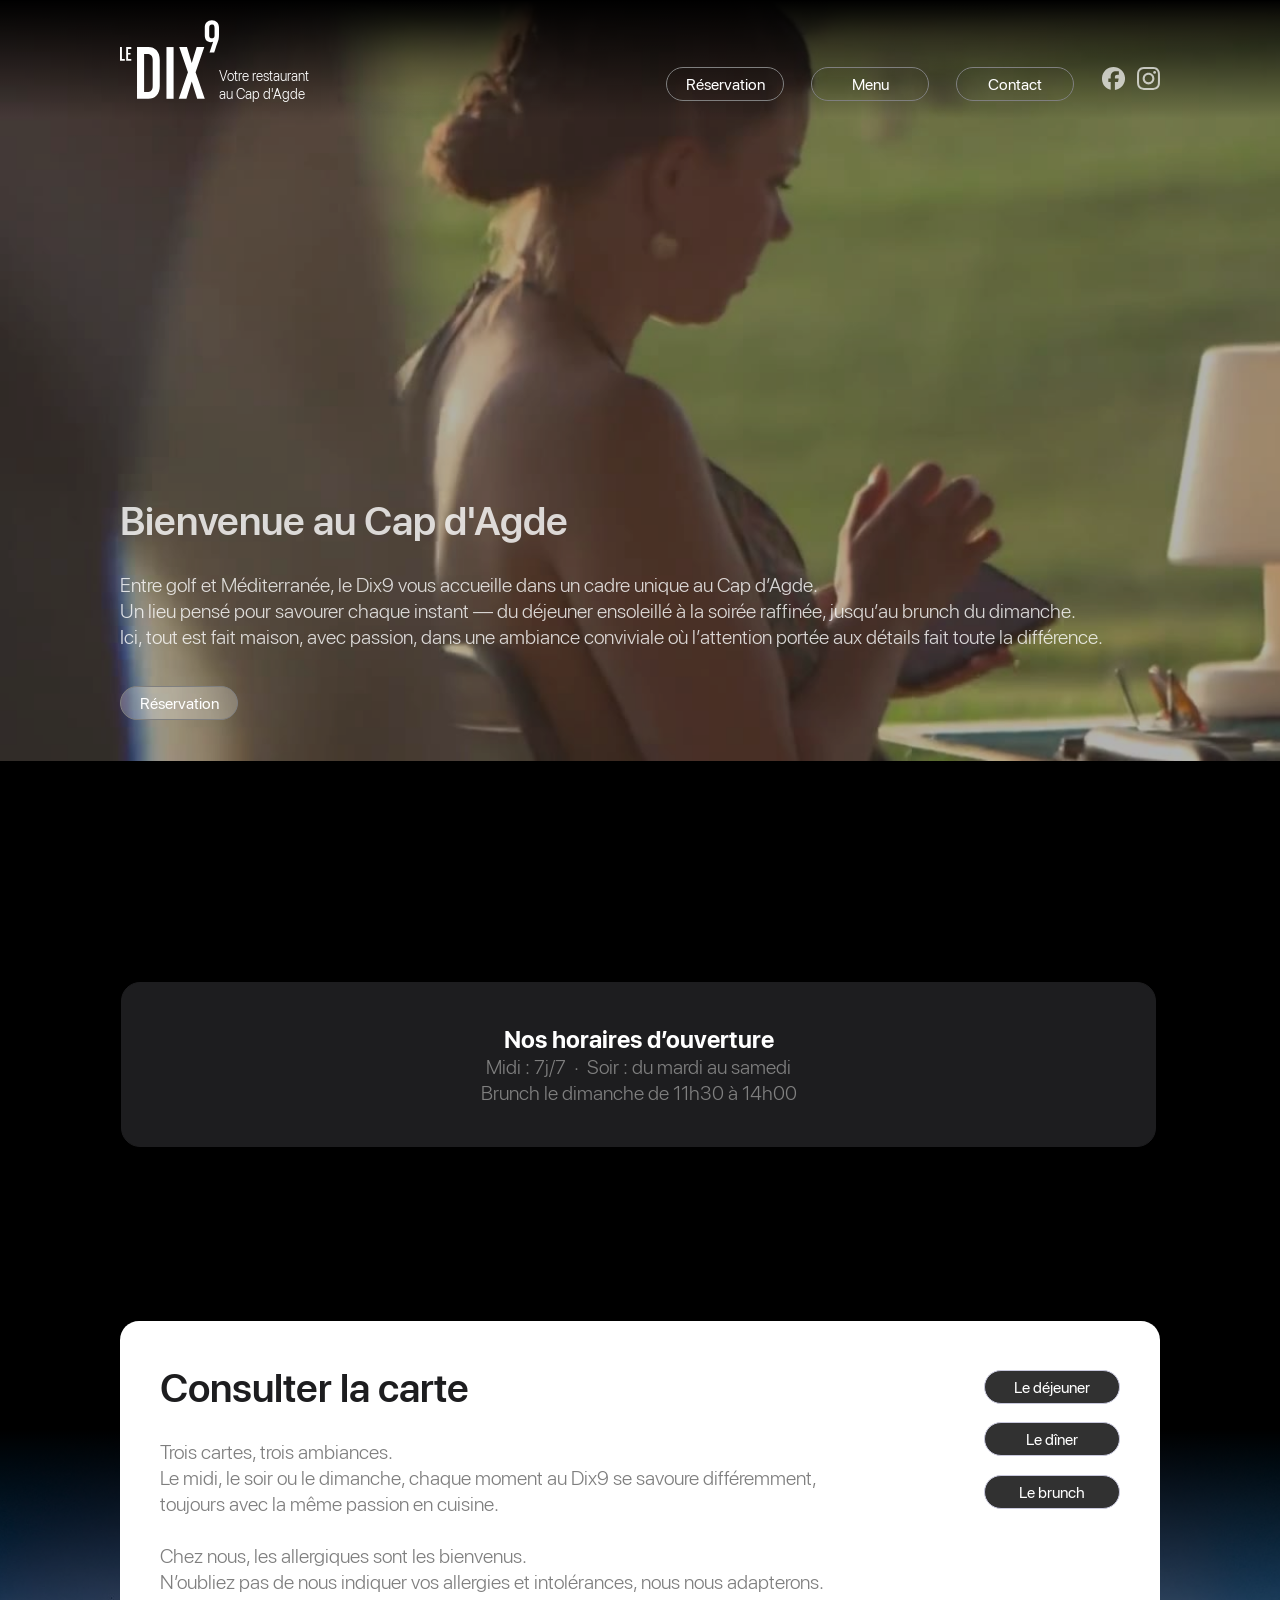
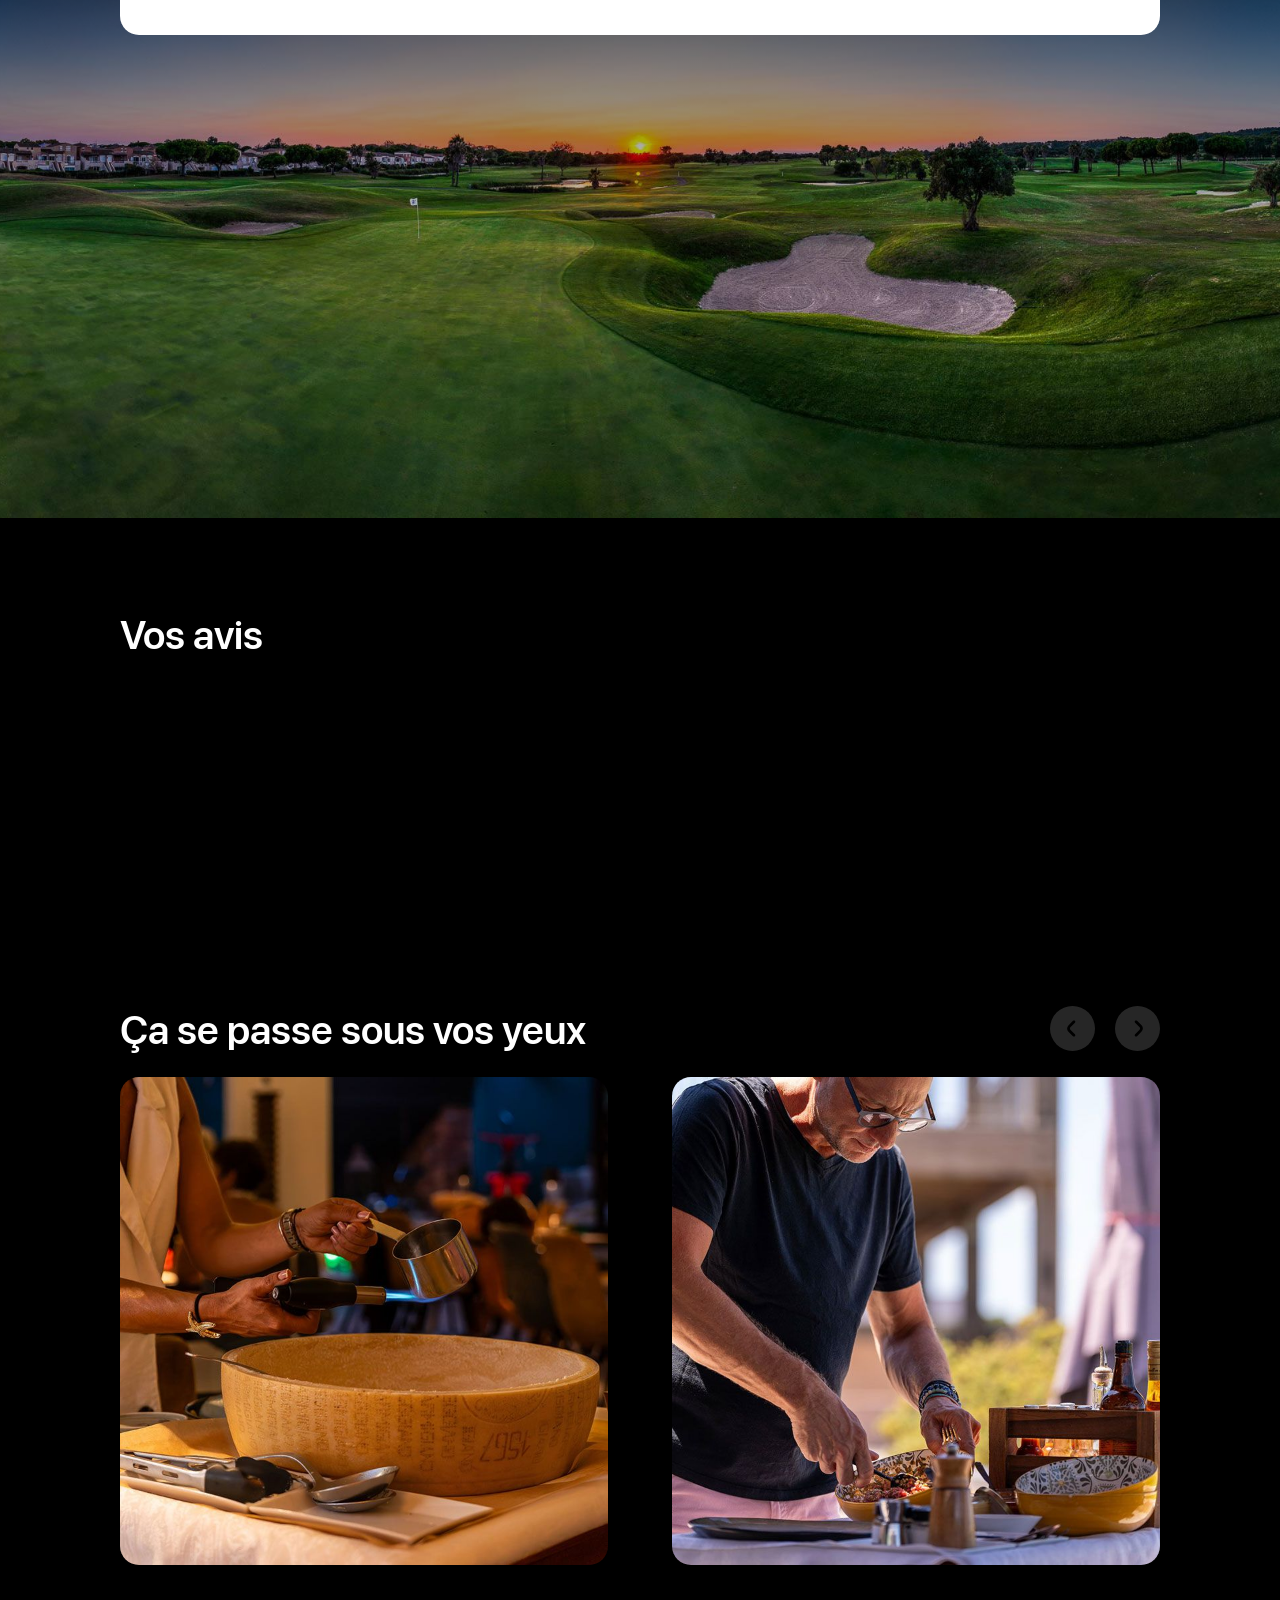
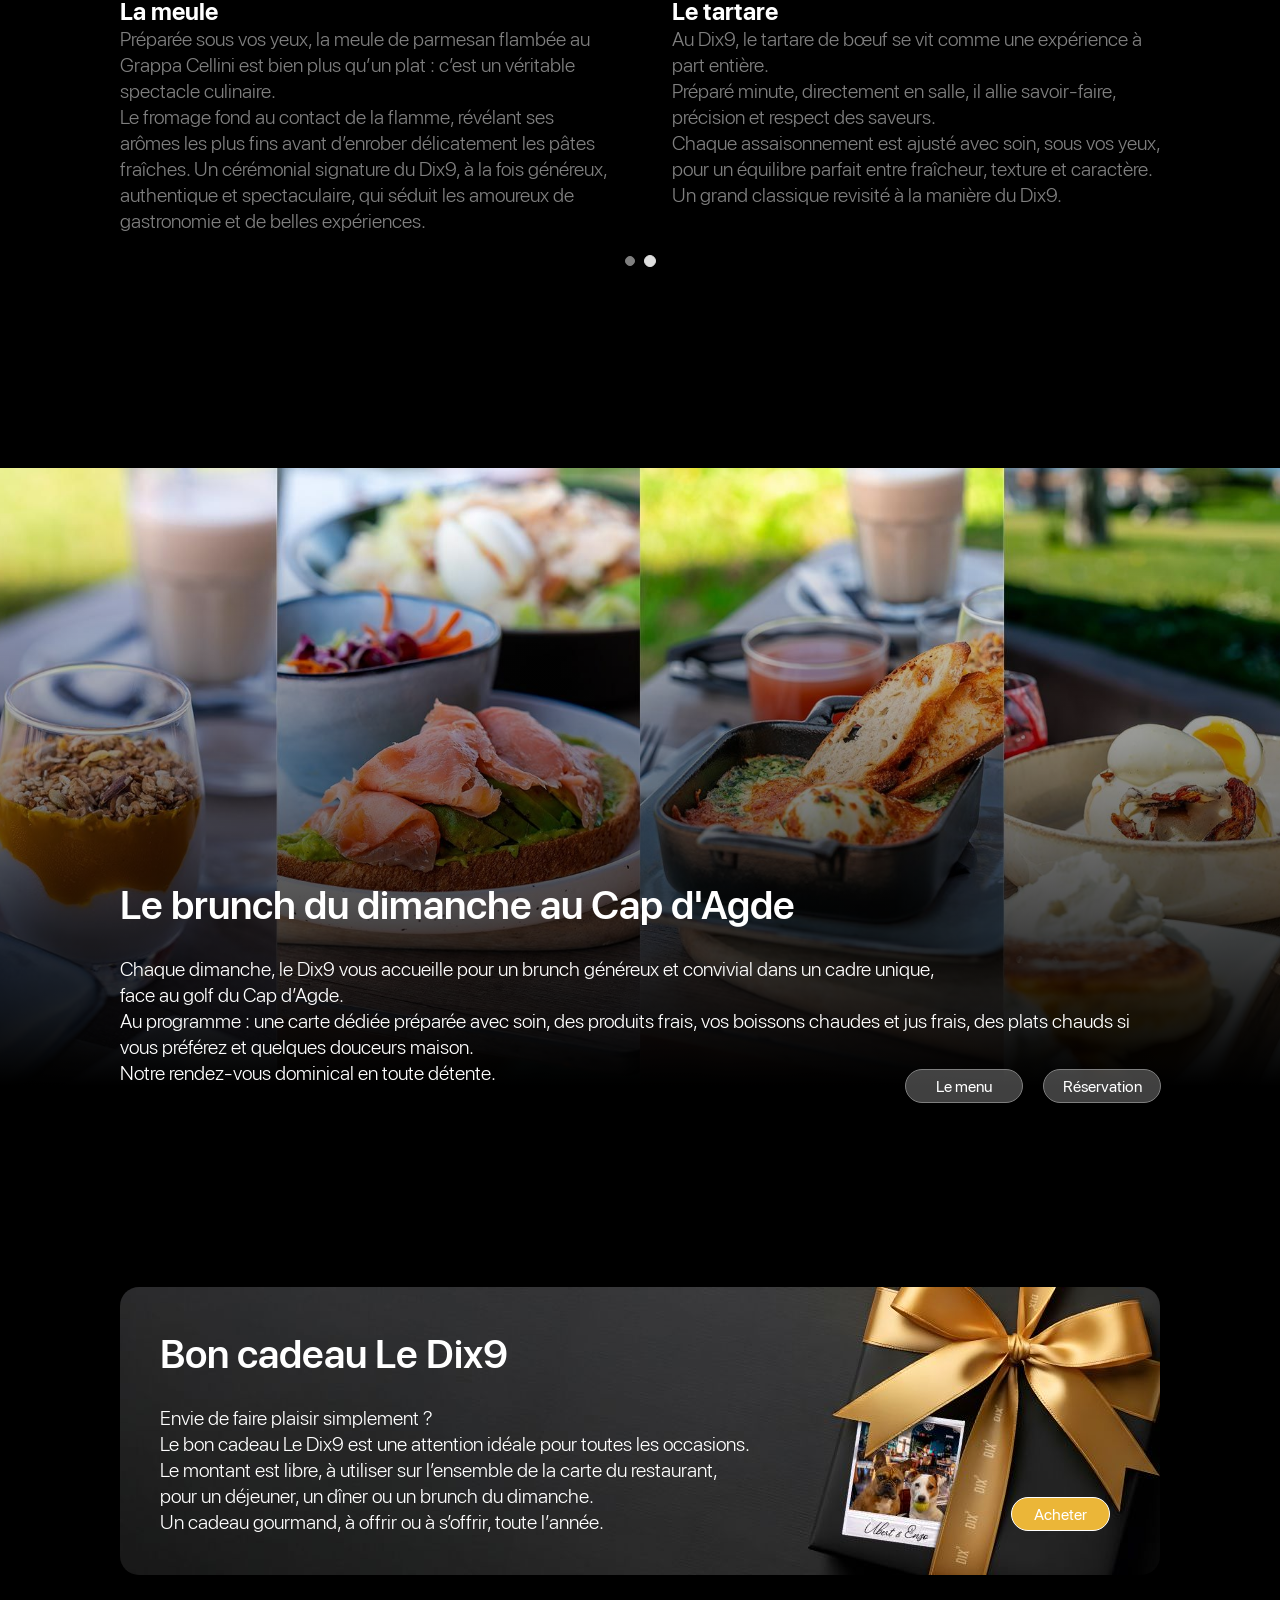
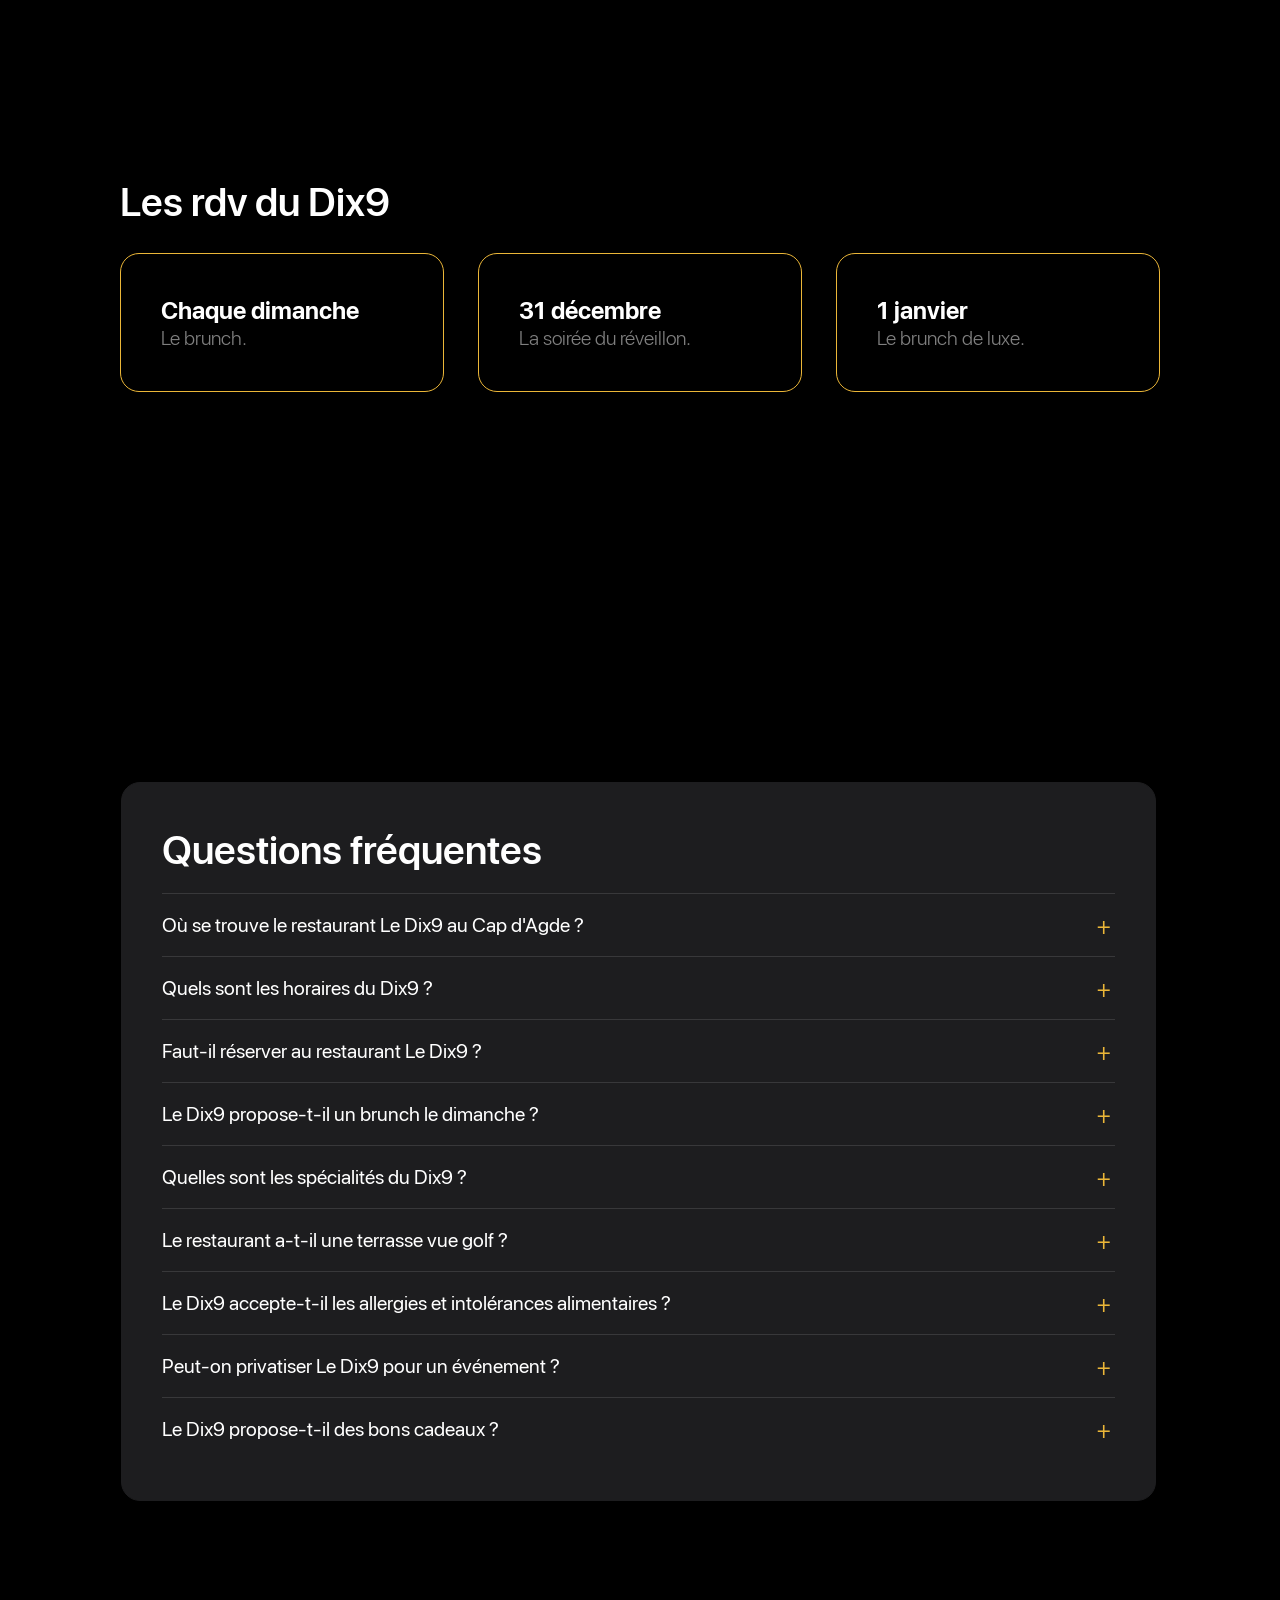
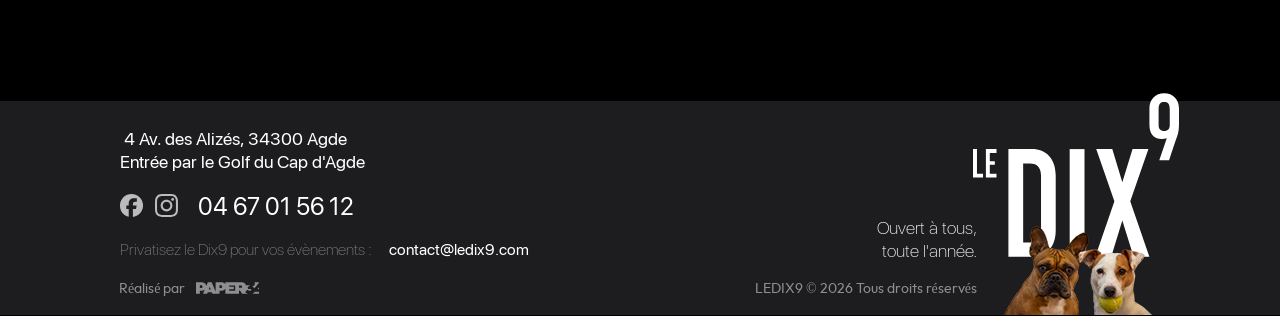
==== index.html @ b3983d7a "content: horaires précis — déjeuner 12h–14h, dîner 19h30–21h30 (alignés sur la fiche Google) Schema " ====
<!DOCTYPE html>
<html class="nojs html css_verticalspacer" lang="fr-FR">
 <head>

  <meta http-equiv="Content-type" content="text/html;charset=UTF-8"/>
  <meta name="generator" content="2018.1.1.386"/>
  
  <script type="text/javascript">   // Modern mobile redirect — UA + viewport check (fallback after Vercel server-side redirect)
(function() {
  try {
    if (location.pathname.indexOf('/phone/') === 0) return;
    if (location.search.indexOf('desktop') !== -1) return;
    if (document.cookie.indexOf('inbrowserediting=true') !== -1) return;
    var ua = navigator.userAgent || '';
    var byUA = /iPhone|iPod|Android|BlackBerry|webOS|IEMobile|Opera Mini/i.test(ua);
    var byViewport = window.matchMedia && window.matchMedia('(max-width: 768px)').matches;
    if (byUA || byViewport) {
      var target = '/phone/index.html' + (location.search || '') + (location.hash || '');
      if (location.replace) location.replace(target); else location.href = target;
    }
  } catch (e) {}
})();

// Update the 'nojs'/'js' class on the html node
document.documentElement.className = document.documentElement.className.replace(/\bnojs\b/g, 'js');

// Check that all required assets are uploaded and up-to-date
if(typeof Muse == "undefined") window.Muse = {}; window.Muse.assets = {"required":["museutils.js", "museconfig.js", "jquery.watch.js", "jquery.musepolyfill.bgsize.js", "webpro.js", "musewpslideshow.js", "jquery.museoverlay.js", "touchswipe.js", "jquery.scrolleffects.js", "require.js", "index.css"], "outOfDate":[]};
</script>
  
  <link media="only screen and (max-width: 370px)" rel="alternate" href="https://www.ledix9.com/phone/index.html"/>
  <link rel="manifest" href="/site.webmanifest"/>
  <link rel="apple-touch-icon" sizes="180x180" href="/images/apple-touch-icon.png"/>
  <link rel="shortcut icon" href="images/favicon.ico?crc=207764931"/>
  <title>Le Dix9 | Restaurant au Cap d'Agde — Déjeuner, Dîner, Brunch</title>
  <meta name="description" content="Le Dix9, restaurant au Cap d'Agde entre golf et Méditerranée. Déjeuner 7j/7, dîner du mardi au samedi, brunch du dimanche 11h30–14h au Cap d'Agde vue golf. Cuisine fait maison, meule de parmesan flambée, terrasse panoramique."/>
  <meta name="viewport" content="width=device-width, initial-scale=1"/>
    <meta name="geo.region" content="FR-34"/>
  <meta name="geo.placename" content="Cap d'Agde, Agde"/>
  <meta name="geo.position" content="43.30094;3.50819"/>
  <meta name="ICBM" content="43.30094, 3.50819"/>
  <link rel="canonical" href="https://www.ledix9.com/"/>
  <!-- Open Graph -->
  <meta property="og:type" content="restaurant"/>
  <meta property="og:title" content="Le Dix9 | Restaurant au Cap d'Agde"/>
  <meta property="og:description" content="Entre golf et Méditerranée, le Dix9 vous accueille au Cap d'Agde. Déjeuner, dîner, brunch — cuisine fait maison avec passion."/>
  <meta property="og:url" content="https://www.ledix9.com/"/>
  <meta property="og:image" content="https://www.ledix9.com/images/drone-ledix9.jpg"/>
  <meta property="og:locale" content="fr_FR"/>
  <meta property="og:site_name" content="Le Dix9"/>
  <!-- Twitter Card -->
  <meta name="twitter:card" content="summary_large_image"/>
  <meta name="twitter:title" content="Le Dix9 | Restaurant au Cap d'Agde"/>
  <meta name="twitter:description" content="Entre golf et Méditerranée, le Dix9 vous accueille au Cap d'Agde. Déjeuner, dîner, brunch — cuisine fait maison."/>
  <meta name="twitter:image" content="https://www.ledix9.com/images/drone-ledix9.jpg"/>
  <!-- Preconnect -->
  <link rel="preconnect" href="https://elfsightcdn.com"/>
  <link rel="preload" as="image" href="assets/poster-desktop.jpg"/>
  <!-- CSS -->
  <link rel="stylesheet" type="text/css" href="css/site_global.css?crc=4061967667"/>
  <link rel="stylesheet" type="text/css" href="css/master_b-gabarit.css?crc=489070613"/>
  <link rel="stylesheet" type="text/css" href="css/index.css?crc=4118578213" id="pagesheet"/>
    <!--custom head HTML-->
  <script>
/* Elfsight différé — hors chemin critique LCP */
(function(){var d=false;function l(){if(d)return;d=true;var s=document.createElement('script');s.src='https://elfsightcdn.com/platform.js';s.async=true;document.body.appendChild(s);}
if(document.readyState==='complete'){setTimeout(l,300);}else{window.addEventListener('load',function(){setTimeout(l,800);});}
['scroll','touchstart','mousedown','keydown'].forEach(function(e){window.addEventListener(e,l,{once:true,passive:true});});
})();
</script>
  <!--HTML Widget code-->
   

  		
  <!--/*

*/
-->
 <script type="application/ld+json">
{
  "@context": "https://schema.org",
  "@type": "Restaurant",
  "@id": "https://www.ledix9.com/#restaurant",
  "name": "Le Dix9",
  "alternateName": "Restaurant Le Dix9 Cap d'Agde",
  "slogan": "Votre restaurant au Cap d'Agde, entre golf et Méditerranée",
  "description": "Restaurant gastronomique au Cap d'Agde niché au cœur du Golf International. Cuisine fait maison française et méditerranéenne, meule de parmesan flambée et tartare préparé en salle. Ouvert 7j/7 le midi, du mardi au samedi le soir, brunch du dimanche de 11h30 à 14h.",
  "image": [
    "https://www.ledix9.com/images/drone-ledix9.jpg",
    "https://www.ledix9.com/images/dejeuner-ledix9.jpg",
    "https://www.ledix9.com/images/cotedeboeuf-1500x1500-ledix9.jpg",
    "https://www.ledix9.com/images/fond-brunch-ledix9.jpg"
  ],
  "logo": "https://www.ledix9.com/images/logo-blanc-ledix9.svg",
  "url": "https://www.ledix9.com",
  "telephone": "+33467015612",
  "email": "contact@ledix9.com",
  "keywords": "restaurant Cap d'Agde, restaurant Agde, brunch dimanche Cap d'Agde, restaurant golf Cap d'Agde, restaurant terrasse vue golf, restaurant gastronomique Hérault, cuisine fait maison Agde",
  "address": {
    "@type": "PostalAddress",
    "streetAddress": "Golf International du Cap d'Agde, 4 Avenue des Alizés",
    "addressLocality": "Cap d'Agde",
    "postalCode": "34300",
    "addressRegion": "Occitanie",
    "addressCountry": "FR"
  },
  "geo": {
    "@type": "GeoCoordinates",
    "latitude": 43.30094,
    "longitude": 3.50819
  },
  "hasMap": "https://www.google.com/maps/place/Le+Dix9/@43.30094,3.50819,17z",
  "areaServed": [
    {"@type": "City", "name": "Cap d'Agde"},
    {"@type": "City", "name": "Agde"},
    {"@type": "City", "name": "Marseillan"},
    {"@type": "City", "name": "Vias"},
    {"@type": "AdministrativeArea", "name": "Hérault"},
    {"@type": "AdministrativeArea", "name": "Occitanie"}
  ],
  "servesCuisine": ["Française", "Méditerranéenne", "Bistronomique"],
  "priceRange": "€€-€€€",
  "paymentAccepted": "Cash, Credit Card, Visa, Mastercard, American Express",
  "currenciesAccepted": "EUR",
  "openingHoursSpecification": [
    {
      "@type": "OpeningHoursSpecification",
      "dayOfWeek": ["Monday","Tuesday","Wednesday","Thursday","Friday","Saturday"],
      "opens": "12:00",
      "closes": "14:00"
    },
    {
      "@type": "OpeningHoursSpecification",
      "dayOfWeek": "Sunday",
      "opens": "11:30",
      "closes": "14:00",
      "description": "Brunch du dimanche"
    },
    {
      "@type": "OpeningHoursSpecification",
      "dayOfWeek": ["Tuesday","Wednesday","Thursday","Friday","Saturday"],
      "opens": "19:30",
      "closes": "21:30"
    }
  ],
  "specialOpeningHoursSpecification": [
    { "@type": "OpeningHoursSpecification", "validFrom": "2026-09-08", "validThrough": "2026-09-08", "opens": "12:00", "closes": "14:00", "description": "Privatisation : fermé le soir" },
    { "@type": "OpeningHoursSpecification", "validFrom": "2026-09-09", "validThrough": "2026-09-09", "opens": "12:00", "closes": "14:00", "description": "Privatisation : fermé le soir" },
    { "@type": "OpeningHoursSpecification", "validFrom": "2026-09-10", "validThrough": "2026-09-10", "opens": "12:00", "closes": "14:00", "description": "Privatisation : fermé le soir" }
  ],
  "aggregateRating": {
    "@type": "AggregateRating",
    "ratingValue": "4.8",
    "reviewCount": "398",
    "bestRating": "5",
    "worstRating": "1"
  },
  "sameAs": [
    "https://www.facebook.com/ledix9restaurant",
    "https://www.instagram.com/ledix9restaurant/",
    "https://www.tripadvisor.com/Restaurant_Review-g196602-d20317137-Reviews-Le_Dix_9-Cap_d_Agde_Agde_Herault_Occitanie.html",
    "https://restaurantguru.com/Le-Dix-9-Agde",
    "https://www.pagesjaunes.fr/pros/54787614"
  ],
  "acceptsReservations": "True",
  "smokingAllowed": false,
  "publicAccess": true,
  "menu": "https://www.ledix9.com/la-carte---dejeuner.html",
  "hasMenu": [
    {
      "@type": "Menu",
      "name": "Carte Déjeuner",
      "url": "https://www.ledix9.com/la-carte---dejeuner.html",
      "inLanguage": "fr-FR"
    },
    {
      "@type": "Menu",
      "name": "Carte Dîner",
      "url": "https://www.ledix9.com/la-carte---diner.html",
      "inLanguage": "fr-FR"
    },
    {
      "@type": "Menu",
      "name": "Brunch du Dimanche",
      "url": "https://www.ledix9.com/la-carte---brunch.html",
      "inLanguage": "fr-FR"
    }
  ],
  "potentialAction": {
    "@type": "ReserveAction",
    "target": {
      "@type": "EntryPoint",
      "urlTemplate": "https://www.ledix9.com/reservation.html",
      "inLanguage": "fr-FR",
      "actionPlatform": ["http://schema.org/DesktopWebPlatform","http://schema.org/MobileWebPlatform"]
    },
    "result": {
      "@type": "Reservation",
      "name": "Réservation au Dix9"
    }
  }
}
</script>
<!-- Organization schema (brand entity, linked from Restaurant via Restaurant @id) -->
<script type="application/ld+json">
{
  "@context": "https://schema.org",
  "@type": "Organization",
  "@id": "https://www.ledix9.com/#organization",
  "name": "Le Dix9",
  "legalName": "Le Dix9 Restaurant",
  "url": "https://www.ledix9.com",
  "logo": {
    "@type": "ImageObject",
    "url": "https://www.ledix9.com/images/logo-blanc-ledix9.svg",
    "width": 332,
    "height": 264
  },
  "image": "https://www.ledix9.com/images/drone-ledix9.jpg",
  "telephone": "+33467015612",
  "email": "contact@ledix9.com",
  "address": {
    "@type": "PostalAddress",
    "streetAddress": "Golf International du Cap d'Agde, 4 Avenue des Alizés",
    "addressLocality": "Cap d'Agde",
    "postalCode": "34300",
    "addressRegion": "Occitanie",
    "addressCountry": "FR"
  },
  "sameAs": [
    "https://www.facebook.com/ledix9restaurant",
    "https://www.instagram.com/ledix9restaurant/",
    "https://www.tripadvisor.com/Restaurant_Review-g196602-d20317137-Reviews-Le_Dix_9-Cap_d_Agde_Agde_Herault_Occitanie.html"
  ],
  "contactPoint": [
    {
      "@type": "ContactPoint",
      "telephone": "+33467015612",
      "contactType": "reservations",
      "areaServed": "FR",
      "availableLanguage": ["French", "English"]
    },
    {
      "@type": "ContactPoint",
      "email": "contact@ledix9.com",
      "contactType": "customer service",
      "areaServed": "FR",
      "availableLanguage": ["French", "English"]
    }
  ]
}
</script>
<!-- WebSite schema with SearchAction (sitelinks search box in Google SERP) -->
<script type="application/ld+json">
{
  "@context": "https://schema.org",
  "@type": "WebSite",
  "@id": "https://www.ledix9.com/#website",
  "url": "https://www.ledix9.com",
  "name": "Le Dix9",
  "description": "Restaurant gastronomique au Cap d'Agde, entre golf et Méditerranée",
  "inLanguage": "fr-FR",
  "publisher": {
    "@id": "https://www.ledix9.com/#organization"
  }
}
</script>
<!-- FAQPage schema for AI Overviews and rich results -->
<script type="application/ld+json">
{
  "@context": "https://schema.org",
  "@type": "FAQPage",
  "speakable": {
    "@type": "SpeakableSpecification",
    "cssSelector": [".reveal h1", ".reveal h2", ".rounded-corners h2"]
  },
  "mainEntity": [
    {
      "@type": "Question",
      "name": "Où se trouve le restaurant Le Dix9 au Cap d'Agde ?",
      "acceptedAnswer": {
        "@type": "Answer",
        "text": "Le Dix9 est situé au cœur du Golf International du Cap d'Agde, au 4 Avenue des Alizés, 34300 Agde. L'accès se fait par l'entrée du golf. Le restaurant offre une vue panoramique exceptionnelle entre golf et Méditerranée."
      }
    },
    {
      "@type": "Question",
      "name": "Quels sont les horaires du Dix9 ?",
      "acceptedAnswer": {
        "@type": "Answer",
        "text": "Le Dix9 est ouvert le midi 7 jours sur 7 : déjeuner de 12h à 14h du lundi au samedi, et brunch le dimanche de 11h30 à 14h00. Le soir, le restaurant est ouvert du mardi au samedi de 19h30 à 21h30 (fermé le dimanche soir et le lundi soir). Ouvert toute l'année."
      }
    },
    {
      "@type": "Question",
      "name": "Faut-il réserver au restaurant Le Dix9 ?",
      "acceptedAnswer": {
        "@type": "Answer",
        "text": "Oui, la réservation est fortement recommandée, en particulier pour le brunch du dimanche et le dîner. Vous pouvez réserver en ligne sur ledix9.com/reservation.html ou par téléphone au 04 67 01 56 12."
      }
    },
    {
      "@type": "Question",
      "name": "Le Dix9 propose-t-il un brunch le dimanche ?",
      "acceptedAnswer": {
        "@type": "Answer",
        "text": "Oui, chaque dimanche le Dix9 propose un brunch gourmand avec une carte dédiée : boissons chaudes, jus pressés, œufs bénédicte ou florentine, toast saumon avocat, pancakes et douceurs maison. Le brunch est servi face au golf du Cap d'Agde."
      }
    },
    {
      "@type": "Question",
      "name": "Quelles sont les spécialités du Dix9 ?",
      "acceptedAnswer": {
        "@type": "Answer",
        "text": "Les plats signature du Dix9 sont préparés en salle, devant les clients : la meule de parmesan flambée au Grappa Cellini avec pâtes fraîches, le tartare de bœuf assaisonné minute, la sole meunière nappée de beurre noisette, l'entrecôte d'environ 1 kg découpée pour le partage, et la côte de bœuf."
      }
    },
    {
      "@type": "Question",
      "name": "Le restaurant a-t-il une terrasse vue golf ?",
      "acceptedAnswer": {
        "@type": "Answer",
        "text": "Oui, le Dix9 dispose d'une grande terrasse offrant une vue panoramique sur le Golf International du Cap d'Agde et la Méditerranée. La salle climatisée intérieure est également ouverte toute l'année."
      }
    },
    {
      "@type": "Question",
      "name": "Le Dix9 accepte-t-il les allergies et intolérances alimentaires ?",
      "acceptedAnswer": {
        "@type": "Answer",
        "text": "Oui, le Dix9 accueille volontiers les clients ayant des allergies ou intolérances. Il suffit de prévenir l'équipe lors de la réservation ou à l'arrivée — la cuisine s'adaptera à vos besoins."
      }
    },
    {
      "@type": "Question",
      "name": "Peut-on privatiser Le Dix9 pour un événement ?",
      "acceptedAnswer": {
        "@type": "Answer",
        "text": "Oui, le Dix9 peut être privatisé pour vos événements (mariage, séminaire, anniversaire, repas d'entreprise). Pour toute demande de privatisation, contactez contact@ledix9.com."
      }
    },
    {
      "@type": "Question",
      "name": "Le Dix9 propose-t-il des bons cadeaux ?",
      "acceptedAnswer": {
        "@type": "Answer",
        "text": "Oui, le Dix9 propose des bons cadeaux à montant libre, valables sur l'ensemble de la carte (déjeuner, dîner, brunch). L'achat se fait directement en ligne sur le site."
      }
    }
  ]
}
</script>
 
  <!-- Scroll Reveal Animations -->
  <style>
    .reveal {
      opacity: 0;
      transform: translateY(28px);
      transition: opacity 0.8s cubic-bezier(0.16, 1, 0.3, 1),
                  transform 0.8s cubic-bezier(0.16, 1, 0.3, 1);
    }
    .reveal.visible {
      opacity: 1;
      transform: translateY(0);
    }
    .reveal-left {
      opacity: 0;
      transform: translateX(-28px);
      transition: opacity 0.8s cubic-bezier(0.16, 1, 0.3, 1),
                  transform 0.8s cubic-bezier(0.16, 1, 0.3, 1);
    }
    .reveal-left.visible {
      opacity: 1;
      transform: translateX(0);
    }
    .reveal-scale {
      opacity: 0;
      transform: scale(0.95);
      transition: opacity 0.8s cubic-bezier(0.16, 1, 0.3, 1),
                  transform 0.8s cubic-bezier(0.16, 1, 0.3, 1);
    }
    .reveal-scale.visible {
      opacity: 1;
      transform: scale(1);
    }
    .stagger-item {
      opacity: 0;
      transform: translateY(20px);
      transition: opacity 0.6s cubic-bezier(0.16, 1, 0.3, 1),
                  transform 0.6s cubic-bezier(0.16, 1, 0.3, 1);
    }
    .stagger-item.visible {
      opacity: 1;
      transform: translateY(0);
    }
    @media (prefers-reduced-motion: reduce) {
      .reveal, .reveal-left, .reveal-scale, .stagger-item {
        opacity: 1; transform: none; transition: none;
      }
    }
    .no-js .reveal, .no-js .reveal-left, .no-js .reveal-scale, .no-js .stagger-item {
      opacity: 1; transform: none;
    }

    /* === FAQ visible (GEO) === */
    .d9faq {
      width: 953px; margin-left: 61px; margin-top: 90px;
      background: #1D1D1F; border: 1px solid #1D1D1F; border-radius: 19px;
      padding: 40px; color: #FFFFFF;
      font-family: '__SF Pro Display_5', -apple-system, Helvetica, Arial, sans-serif;
    }
    .d9faq h2 { font-size: 40px; line-height: 52px; font-weight: 600; margin: 0 0 18px; }
    .d9faq-item { border-top: 1px solid rgba(255,255,255,0.12); }
    .d9faq-item summary {
      cursor: pointer; list-style: none; padding: 18px 34px 18px 0;
      font-size: 20px; line-height: 26px; font-weight: 400; position: relative;
    }
    .d9faq-item summary::-webkit-details-marker { display: none; }
    .d9faq-item summary::after {
      content: '+'; position: absolute; right: 4px; top: 50%;
      transform: translateY(-50%); color: #EBB638; font-size: 26px; font-weight: 300;
      transition: transform .25s;
    }
    .d9faq-item[open] summary::after { transform: translateY(-50%) rotate(45deg); }
    .d9faq-item > p {
      margin: 0; padding: 0 0 20px; font-size: 17px; line-height: 1.55; color: #9B9B9B;
    }
    /* Brunch-style internal spacing between "Ça se passe sous vos yeux" title and carousel */
    /* Carousel z-index (79) is higher than title (60) — must push carousel below title bottom */
    #pamphletu352 { margin-top: 220px !important; }
    /* Align "Ça se passe sous vos yeux" title vertically with the carousel arrows */
    #u1116-5 { transform: translateY(37px); }
    /* Hero: inner container follows video 16:9 ratio responsively,
       with a min-height that guarantees the Réservation CTA (~720px) stays inside.
       Only u2519 — NOT u2519-bw — to preserve Muse's browser_width 0.01px hack. */
    #u2519-bw { min-height: 760px !important; }
    #u2519 {
      aspect-ratio: 16 / 9 !important;
      min-height: 760px !important;
      height: auto !important;
    }
    #u2519 video {
      position: absolute !important;
      inset: 0 !important;
      width: 100% !important;
      height: 100% !important;
      object-fit: cover !important;
    }
  </style>
 </head>
 <body>

  <!--HTML Widget code-->
   
<!------------------------------------------------------------------------------
================================================================================
--------------------------------------------------------------------------------



      _        ____    ____   ________    
     / \      |_   \  /   _| |_   __  |   
    / _ \       |   \/   |     | |_ \_|   
   / ___ \      | |\  /| |     |  _| _    
 _/ /   \ \_   _| |_\/_| |_   _| |__/ |   
|____| |____| |_____||_____| |________| 


This website uses widget(s) from AdobeMuseExpert.com // This widgets are fee
to use and available for download at: http://adobemuseexpert.com/




--------------------------------------------------------------------------------
================================================================================
------------------------------------------------------------------------------->



		
  
  <div class="clearfix" id="page"><!-- group -->
   <div class="clearfix grpelem" id="ppu2519"><!-- column -->
    <div class="clearfix colelem" id="pu2519"><!-- group -->
     <div class="browser_width grpelem" id="u2519-bw">
      <div class="gradient" id="u2519"><!-- custom html -->
       <video playsinline autoplay loop muted poster="assets/poster-desktop.jpg" style="width:100%; height:100%;" title="Vue aérienne du restaurant Le Dix9 au Cap d'Agde">
	<source type="video/webm" src="assets/VIDEOSD.webm">
  	<source type="video/mp4" src="assets/VIDEOSD.mp4">
</video>
      </div>
     </div>
     <div class="clearfix grpelem" id="u2520-5" class="reveal"><!-- content -->
      <h1>Bienvenue au Cap d'Agde</h1>
      <p>&nbsp;</p>
     </div>
     <div class="clearfix grpelem" id="u2521-8" class="reveal"><!-- content -->
      <p>Entre golf et Méditerranée, le Dix9 vous accueille dans un cadre unique au Cap d’Agde.</p>
      <p>Un lieu pensé pour savourer chaque instant — du déjeuner ensoleillé à la soirée raffinée, jusqu’au brunch du dimanche.</p>
      <p>Ici, tout est fait maison, avec passion, dans une ambiance conviviale où l’attention portée aux détails fait toute la différence.</p>
     </div>
     <div class="grpelem" id="u2522"><!-- content --></div>
     <div class="grpelem" id="u2523"><!-- content --></div>
     <a class="nonblock nontext rounded-corners Bouton rgba-background clearfix grpelem" id="u2524-4" class="reveal" href="reservation.html"><!-- content --><p>Réservation</p></a>
     <div class="browser_width grpelem" id="u5645-bw">
      <div class="gradient" id="u5645"><!-- group -->
       <div class="clearfix" id="u5645_align_to_page">
        <a class="nonblock nontext MuseLinkActive clip_frame grpelem" id="u5648" href="index.html"><!-- svg --><img class="svg" id="u5649" src="images/logo-blanc-ledix9.svg?crc=236652279" width="99" height="79" alt="Logo Le Dix9 — Restaurant gastronomique au Cap d'Agde, Hérault" data-mu-svgfallback="images/logo-blanc-ledix9_poster_.png?crc=315783576"/></a>
        <a class="nonblock nontext MuseLinkActive clearfix grpelem" id="u5652-6" href="index.html"><!-- content --><p>Votre restaurant</p><p>au Cap d'Agde</p></a>
        <a class="nonblock nontext rounded-corners Bouton rgba-background clearfix grpelem" id="u5653-4" href="reservation.html"><!-- content --><p>Réservation</p></a>
        <a class="nonblock nontext Bouton rgba-background clearfix grpelem" id="u5647-4" href="la-carte---dejeuner.html"><!-- content --><p>Menu</p></a>
        <a class="nonblock nontext anim_swing Bouton rgba-background clearfix grpelem" id="u5646-4" href="index.html#contact"><!-- content --><p>Contact</p></a>
        <a class="nonblock nontext museBGSize grpelem" id="u5651" href="https://www.facebook.com/ledix9restaurant" target="_blank"><!-- simple frame --></a>
        <a class="nonblock nontext museBGSize grpelem" id="u5650" href="https://www.instagram.com/ledix9restaurant/" target="_blank"><!-- simple frame --></a>
       </div>
      </div>
     </div>
     <div class="grpelem" id="u5698"><!-- custom html -->
      <div class="elfsight-app-4d9b28bf-634b-4cb0-8823-46dfa961b8a8" data-elfsight-app-lazy></div>
     </div>
    </div>
    <div class="clearfix colelem" id="pu5926"><!-- group -->
     <div class="grpelem" id="u5926"><!-- simple frame --></div>
     <div class="grpelem" id="u6124"><!-- simple frame --></div>
    </div>
    <div class="rounded-corners clearfix colelem" id="u6152-8" class="reveal"><!-- content -->
     <h2 id="u6152-2">Nos horaires d’ouverture</h2>
     <p id="u6152-4">Midi : 7j/7 &nbsp;·&nbsp; Soir : du mardi au samedi</p>
     <p id="u6152-6">Brunch le dimanche de 11h30 à 14h00</p>
    </div>
    <div class="clearfix colelem" id="panchor-u650"><!-- group -->
     <a class="anchor_item grpelem" id="anchor-u650"></a>
     <div class="grpelem" id="u5896"><!-- simple frame --></div>
    </div>
    <a class="nonblock nontext Bouton rgba-background clearfix colelem" id="u659-4" class="reveal" href="la-carte---dejeuner.html"><!-- content --><p>Le déjeuner</p></a>
    <div class="clearfix colelem" id="pu694"><!-- group -->
     <div class="browser_width grpelem" id="u694-bw">
      <div class="museBGSize" id="u694"><!-- simple frame --></div>
     </div>
     <div class="browser_width grpelem" id="u978-bw">
      <div class="gradient" id="u978"><!-- group -->
       <div class="clearfix" id="u978_align_to_page">
        <div class="rounded-corners clearfix grpelem" id="u665-16" class="reveal"><!-- content -->
         <h2 id="u665-2">Consulter la carte</h2>
         <p id="u665-3">&nbsp;</p>
         <p id="u665-7">Trois cartes, trois ambiances. <br/>Le midi, le soir ou le dimanche, chaque moment au Dix9 se savoure différemment,</p>
         <p id="u665-9">toujours avec la même passion en cuisine.</p>
         <p id="u665-12"><br/>Chez nous, les allergiques sont les bienvenus.</p>
         <p id="u665-14">N’oubliez pas de nous indiquer vos allergies et intolérances, nous nous adapterons.</p>
        </div>
        <a class="nonblock nontext Bouton rgba-background clearfix grpelem" id="u653-4" class="stagger-item" href="la-carte---diner.html"><!-- content --><p>Le dîner</p></a>
        <a class="nonblock nontext Bouton rgba-background clearfix grpelem" id="u671-4" class="stagger-item" href="la-carte---brunch.html"><!-- content --><p>Le brunch</p></a>
       </div>
      </div>
     </div>
    </div>
    <div class="colelem" id="u839"><!-- content --></div>
    <div class="clearfix colelem" id="u1119-5" class="reveal"><!-- content -->
     <h2 id="u1119-2">Vos avis</h2>
     <p id="u1119-3">&nbsp;</p>
    </div>
    <div class="rounded-corners colelem" id="u570" class="reveal-scale"><!-- custom html -->
     <!-- Elfsight All-in-One Reviews | LE DIX9 - CAP D'AGDE -->
<div class="elfsight-app-f9592f14-823e-47f6-a312-33687d044e46" data-elfsight-app-lazy></div>
    </div>
    <div class="clearfix colelem" id="pu1116-5"><!-- group -->
     <div class="clearfix grpelem" id="u1116-5" class="reveal"><!-- content -->
      <h2 id="u1116-2">Ça se passe sous vos yeux</h2>
      <p id="u1116-3">&nbsp;</p>
     </div>
     <div class="grpelem" id="u713"><!-- simple frame --></div>
     <div class="PamphletWidget clearfix grpelem" id="pamphletu352"><!-- none box -->
      <div class="popup_anchor" id="u357popup">
       <div class="ContainerGroup clearfix" id="u357"><!-- stack box -->
        <div class="Container clearfix grpelem" id="u359"><!-- group -->
         <div class="clearfix grpelem" id="pu256-3" class="stagger-item"><!-- column -->
          <div class="museBGSize rounded-corners clearfix colelem" id="u256-3"><!-- content -->
           <p>&nbsp;</p>
          </div>
          <div class="colelem" id="u311"><!-- simple frame --></div>
          <div class="clearfix colelem" id="u302-8"><!-- content -->
           <h3 id="u302-2">La meule</h3>
           <p id="u302-4">Préparée sous vos yeux, la meule de parmesan flambée au Grappa Cellini est bien plus qu’un plat : c’est un véritable spectacle culinaire.</p>
           <p id="u302-6">Le fromage fond au contact de la flamme, révélant ses arômes les plus fins avant d’enrober délicatement les pâtes fraîches. Un cérémonial signature du Dix9, à la fois généreux, authentique et spectaculaire, qui séduit les amoureux de gastronomie et de belles expériences.</p>
          </div>
         </div>
         <div class="clearfix grpelem" id="pu335-3" class="stagger-item"><!-- column -->
          <div class="museBGSize rounded-corners clearfix colelem" id="u335-3"><!-- content -->
           <p>&nbsp;</p>
          </div>
          <div class="colelem" id="u338"><!-- simple frame --></div>
          <div class="clearfix colelem" id="u341-12"><!-- content -->
           <h3 id="u341-2">Le tartare</h3>
           <p id="u341-4">Au Dix9, le tartare de bœuf se vit comme une expérience à part entière.</p>
           <p id="u341-6">Préparé minute, directement en salle, il allie savoir-faire, précision et respect des saveurs.</p>
           <p id="u341-8">Chaque assaisonnement est ajusté avec soin, sous vos yeux, pour un équilibre parfait entre fraîcheur, texture et caractère.</p>
           <p id="u341-10">Un grand classique revisité à la manière du Dix9.</p>
          </div>
         </div>
        </div>
        <div class="Container invi clearfix grpelem" id="u398"><!-- group -->
         <div class="clearfix grpelem" id="pu448-3"><!-- column -->
          <div class="museBGSize rounded-corners clearfix colelem" id="u448-3"><!-- content -->
           <p>&nbsp;</p>
          </div>
          <div class="clearfix colelem" id="u450-8"><!-- content -->
           <h3 id="u450-2">La sole meunière</h3>
           <p id="u450-4">Le poisson est délicatement levé et nappé de beurre noisette juste devant vous, pour en préserver toute la finesse et le parfum.</p>
           <p id="u450-6">Un savoir-faire à l’ancienne, remis au goût du jour, où chaque geste compte pour sublimer la fraîcheur du produit.</p>
          </div>
         </div>
         <div class="clearfix grpelem" id="pu449-3"><!-- column -->
          <div class="museBGSize rounded-corners clearfix colelem" id="u449-3"><!-- content -->
           <p>&nbsp;</p>
          </div>
          <div class="clearfix colelem" id="u451-10"><!-- content -->
           <h3 id="u451-2">L'entrecôte</h3>
           <p id="u451-4">Pensée pour le partage, notre entrecôte d’environ un kilo est cuisinée avec soin puis découpée directement devant les clients au moment du service.</p>
           <p id="u451-6">Un geste précis, un instant convivial, et une viande généreuse qui révèle toute sa saveur sous vos yeux.</p>
           <p id="u451-8">Une expérience à la fois gourmande et spectaculaire, à savourer en toute simplicité.</p>
          </div>
         </div>
        </div>
       </div>
      </div>
      <div class="ThumbGroup clearfix grpelem" id="u361"><!-- none box -->
       <div class="popup_anchor" id="u362popup">
        <div class="Thumb popup_element rounded-corners" id="u362"><!-- simple frame --></div>
       </div>
       <div class="popup_anchor" id="u413popup">
        <div class="Thumb popup_element rounded-corners" id="u413"><!-- simple frame --></div>
       </div>
      </div>
      <div class="popup_anchor" id="u353popup">
       <div class="PamphletPrevButton PamphletLightboxPart popup_element museBGSize rgba-background" id="u353"><!-- simple frame --></div>
      </div>
      <div class="popup_anchor" id="u365popup">
       <div class="PamphletNextButton PamphletLightboxPart popup_element museBGSize rgba-background" id="u365"><!-- simple frame --></div>
      </div>
     </div>
    </div>
    <div class="colelem" id="u680"><!-- simple frame --></div>
    <div class="clearfix colelem" id="pu723"><!-- group -->
     <div class="browser_width grpelem" id="u723-bw">
      <div class="museBGSize" id="u723"><!-- simple frame --></div>
     </div>
     <div class="browser_width grpelem" id="u751-bw">
      <div class="gradient" id="u751"><!-- group -->
       <div class="clearfix" id="u751_align_to_page">
        <div class="clearfix grpelem" id="u717-13" class="reveal"><!-- content -->
         <h2 id="u717-2">Le brunch du dimanche au Cap d'Agde</h2>
         <p id="u717-3">&nbsp;</p>
         <p id="u717-5">Chaque dimanche, le Dix9 vous accueille pour un brunch généreux et convivial dans un cadre unique,</p>
         <p id="u717-7">face au golf du Cap d’Agde.</p>
         <p id="u717-9">Au programme : une carte dédiée préparée avec soin, des produits frais, vos boissons chaudes et jus frais, des plats chauds si vous préférez et quelques douceurs maison.</p>
         <p id="u717-11">Notre rendez-vous dominical en toute détente.</p>
        </div>
        <a class="nonblock nontext Bouton rgba-background clearfix grpelem" id="u732-4" href="reservation.html"><!-- content --><p>Réservation</p></a>
        <a class="nonblock nontext Bouton rgba-background clearfix grpelem" id="u2924-4" href="la-carte---brunch.html"><!-- content --><p>Le menu</p></a>
       </div>
      </div>
     </div>
    </div>
    <div class="colelem" id="u308"><!-- simple frame --></div>
    <div class="clearfix colelem" id="pu6088-15"><!-- group -->
     <div class="rounded-corners clearfix grpelem" id="u6088-15" class="reveal"><!-- content -->
      <h2 id="u6088-2">Bon cadeau Le Dix9</h2>
      <p id="u6088-3">&nbsp;</p>
      <p id="u6088-5">Envie de faire plaisir simplement ?</p>
      <p id="u6088-7">Le bon cadeau Le Dix9 est une attention idéale pour toutes les occasions.</p>
      <p id="u6088-9">Le montant est libre, à utiliser sur l’ensemble de la carte du restaurant,</p>
      <p id="u6088-11">pour un déjeuner, un dîner ou un brunch du dimanche.</p>
      <p id="u6088-13">Un cadeau gourmand, à offrir ou à s’offrir, toute l’année.</p>
     </div>
     <a class="nonblock nontext Bouton rgba-background clearfix grpelem" id="u6097-4" href="https://buy.stripe.com/bJe5kDfNn7zF7Yb8yb9bO00"><!-- content --><p>Acheter</p></a>
    </div>
    <div class="colelem" id="u6091"><!-- simple frame --></div>
    <div class="clearfix colelem" id="u735-5" class="reveal"><!-- content -->
     <h2 id="u735-2">Les rdv du Dix9</h2>
     <p id="u735-3">&nbsp;</p>
    </div>
    <div class="clearfix colelem" id="pu1400-6"><!-- group -->
     <div class="rounded-corners clearfix grpelem" id="u1400-6" class="stagger-item"><!-- content -->
      <p id="u1400-2">Chaque dimanche</p>
      <p id="u1400-4">Le brunch.</p>
     </div>
     <div class="rounded-corners clearfix grpelem" id="u1398-6" class="stagger-item"><!-- content -->
      <p id="u1398-2">31 décembre</p>
      <p id="u1398-4">La soirée du réveillon.</p>
     </div>
     <div class="rounded-corners clearfix grpelem" id="u1399-6" class="stagger-item"><!-- content -->
      <p id="u1399-2">1 janvier</p>
      <p id="u1399-4">Le brunch de luxe.</p>
     </div>
    </div>
    <div class="clearfix colelem" id="pcontact"><!-- group -->
     <a class="anchor_item grpelem" id="contact"></a>
     <div class="grpelem" id="u762"><!-- simple frame --></div>
    </div>
    <div class="colelem" id="u765" class="reveal-scale"><!-- custom html -->
     <div class="elfsight-app-676415ee-4df4-440b-92f7-eb1da82b4aae" data-elfsight-app-lazy></div>
    </div>
    <div class="clearfix colelem d9faq reveal" id="faq">
     <h2>Questions fréquentes</h2>
      <details class="d9faq-item">
       <summary>Où se trouve le restaurant Le Dix9 au Cap d'Agde ?</summary>
       <p>Le Dix9 est situé au cœur du Golf International du Cap d'Agde, au 4 Avenue des Alizés, 34300 Agde. L'accès se fait par l'entrée du golf. Le restaurant offre une vue panoramique exceptionnelle entre golf et Méditerranée.</p>
      </details>
      <details class="d9faq-item">
       <summary>Quels sont les horaires du Dix9 ?</summary>
       <p>Le Dix9 est ouvert le midi 7 jours sur 7 : déjeuner de 12h à 14h du lundi au samedi, et brunch le dimanche de 11h30 à 14h00. Le soir, le restaurant est ouvert du mardi au samedi de 19h30 à 21h30 (fermé le dimanche soir et le lundi soir). Ouvert toute l'année.</p>
      </details>
      <details class="d9faq-item">
       <summary>Faut-il réserver au restaurant Le Dix9 ?</summary>
       <p>Oui, la réservation est fortement recommandée, en particulier pour le brunch du dimanche et le dîner. Vous pouvez réserver en ligne ou par téléphone au 04 67 01 56 12.</p>
      </details>
      <details class="d9faq-item">
       <summary>Le Dix9 propose-t-il un brunch le dimanche ?</summary>
       <p>Oui, chaque dimanche le Dix9 propose un brunch gourmand (32 €) avec une carte dédiée : boissons chaudes, jus pressés, œufs bénédicte ou florentine, toast saumon avocat, pancakes et douceurs maison. Le brunch est servi face au golf du Cap d'Agde.</p>
      </details>
      <details class="d9faq-item">
       <summary>Quelles sont les spécialités du Dix9 ?</summary>
       <p>Les plats signature du Dix9 sont préparés en salle, devant les clients : la meule de parmesan flambée à la Grappa, le tartare de bœuf assaisonné minute, la sole meunière nappée de beurre noisette et l'entrecôte gargantuesque à partager.</p>
      </details>
      <details class="d9faq-item">
       <summary>Le restaurant a-t-il une terrasse vue golf ?</summary>
       <p>Oui, le Dix9 dispose d'une grande terrasse offrant une vue panoramique sur le Golf International du Cap d'Agde et la Méditerranée. La salle climatisée intérieure est également ouverte toute l'année.</p>
      </details>
      <details class="d9faq-item">
       <summary>Le Dix9 accepte-t-il les allergies et intolérances alimentaires ?</summary>
       <p>Oui, le Dix9 accueille volontiers les clients ayant des allergies ou intolérances. Il suffit de prévenir l'équipe lors de la réservation ou à l'arrivée — la cuisine s'adaptera à vos besoins.</p>
      </details>
      <details class="d9faq-item">
       <summary>Peut-on privatiser Le Dix9 pour un événement ?</summary>
       <p>Oui, le Dix9 peut être privatisé pour vos événements (mariage, séminaire, anniversaire, repas d'entreprise). Pour toute demande, contactez contact@ledix9.com.</p>
      </details>
      <details class="d9faq-item">
       <summary>Le Dix9 propose-t-il des bons cadeaux ?</summary>
       <p>Oui, le Dix9 propose des bons cadeaux à montant libre, valables sur l'ensemble de la carte (déjeuner, dîner, brunch). L'achat se fait directement en ligne sur le site.</p>
      </details>
    </div>
    <div class="colelem" id="u1165"><!-- simple frame --></div>
   </div>
   <div class="verticalspacer" data-offset-top="5638" data-content-above-spacer="5637" data-content-below-spacer="213"></div>
   <div class="browser_width grpelem" id="u5611-bw">
    <div id="u5611"><!-- group -->
     <div class="clearfix" id="u5611_align_to_page">
      <div class="clip_frame grpelem" id="u5614"><!-- svg -->
       <img class="svg" id="u5615" src="images/logo-blanc-ledix9.svg?crc=236652279" width="206" height="164" alt="Logo Le Dix9 — Restaurant gastronomique au Cap d'Agde, Hérault" loading="lazy" data-mu-svgfallback="images/logo-blanc-ledix9_poster_.png?crc=315783576"/>
      </div>
      <div class="clip_frame grpelem" id="u5616"><!-- image -->
       <img class="block" id="u5616_img" src="images/chiens-ledix9-crop-u5616.png?crc=4086125364" alt="Les chiens du Dix9 — restaurant accueillant au Cap d'Agde" loading="lazy" width="166" height="94"/>
      </div>
      <div class="clearfix grpelem" id="u5630-6"><!-- content -->
       <p>&nbsp;4 Av. des Alizés, 34300 Agde</p>
       <p>Entrée par le Golf du Cap d'Agde</p>
      </div>
      <div class="clearfix grpelem" id="u5631-4"><!-- content -->
       <p><a class="nonblock" href="tel:+33467015612" style="color:inherit;text-decoration:none">04 67 01 56 12</a></p>
      </div>
      <a class="nonblock nontext museBGSize grpelem" id="u5632" href="https://www.instagram.com/ledix9restaurant/" target="_blank"><!-- simple frame --></a>
      <a class="nonblock nontext museBGSize grpelem" id="u5633" href="https://www.facebook.com/ledix9restaurant" target="_blank"><!-- simple frame --></a>
      <div class="clearfix grpelem" id="u5634-6"><!-- content -->
       <p>Ouvert à tous,</p>
       <p>toute l'année.</p>
      </div>
      <div class="clearfix grpelem" id="u5675-4"><!-- content -->
       <p>Privatisez le Dix9 pour vos évènements :</p>
      </div>
      <div class="pointer_cursor clearfix grpelem" id="u5676-5"><!-- content -->
       <a class="block" href="mailto:ledix9restaurant@gmail.com"><!-- Block link tag --></a>
       <p><a class="nonblock" href="mailto:contact@ledix9.com">contact@ledix9.com</a></p>
      </div>
      <a class="nonblock nontext clip_frame grpelem" id="u5681" href="https://paper34.fr"><!-- svg --><img class="svg" id="u5682" src="images/logoblanc-paper34.svg?crc=3970129298" width="64" height="12" alt="Paper34 — Création de sites web" loading="lazy" data-mu-svgfallback="images/logoblanc-paper34_poster_.png?crc=50960925"/></a>
      <div class="clearfix grpelem" id="u5683-4"><!-- content -->
       <p><span class="R-f-r-nce---Ville" id="u5683">Réalisé par</span></p>
      </div>
      <div class="size_fixed grpelem" id="u5684" data-pintopage="page_fixedLeft"><!-- custom html -->
       
							<div class="ame-auto-copytight-year">
								<p class="ame-copyright-text">LEDIX9 &copy; <script type="text/javascript">document.write(new Date().getFullYear());</script> Tous droits réservés</p>
							</div>

						
      </div>
     </div>
    </div>
   </div>
  </div>
  <!-- JS includes -->
  <script type="text/javascript">
   if (document.location.protocol != 'https:') document.write('\x3Cscript src="http://musecdn2.businesscatalyst.com/scripts/4.0/jquery-1.8.3.min.js" type="text/javascript">\x3C/script>');
</script>
  <script type="text/javascript">
   window.jQuery || document.write('\x3Cscript src="scripts/jquery-1.8.3.min.js?crc=209076791" type="text/javascript">\x3C/script>');
</script>
  <!-- Other scripts -->
  <script type="text/javascript">
   // Decide whether to suppress missing file error or not based on preference setting
var suppressMissingFileError = false
</script>
  <script type="text/javascript">
   window.Muse.assets.check=function(c){if(!window.Muse.assets.checked){window.Muse.assets.checked=!0;var b={},d=function(a,b){if(window.getComputedStyle){var c=window.getComputedStyle(a,null);return c&&c.getPropertyValue(b)||c&&c[b]||""}if(document.documentElement.currentStyle)return(c=a.currentStyle)&&c[b]||a.style&&a.style[b]||"";return""},a=function(a){if(a.match(/^rgb/))return a=a.replace(/\s+/g,"").match(/([\d\,]+)/gi)[0].split(","),(parseInt(a[0])<<16)+(parseInt(a[1])<<8)+parseInt(a[2]);if(a.match(/^\#/))return parseInt(a.substr(1),
16);return 0},f=function(f){for(var g=document.getElementsByTagName("link"),j=0;j<g.length;j++)if("text/css"==g[j].type){var l=(g[j].href||"").match(/\/?css\/([\w\-]+\.css)\?crc=(\d+)/);if(!l||!l[1]||!l[2])break;b[l[1]]=l[2]}g=document.createElement("div");g.className="version";g.style.cssText="display:none; width:1px; height:1px;";document.getElementsByTagName("body")[0].appendChild(g);for(j=0;j<Muse.assets.required.length;){var l=Muse.assets.required[j],k=l.match(/([\w\-\.]+)\.(\w+)$/),i=k&&k[1]?
k[1]:null,k=k&&k[2]?k[2]:null;switch(k.toLowerCase()){case "css":i=i.replace(/\W/gi,"_").replace(/^([^a-z])/gi,"_$1");g.className+=" "+i;i=a(d(g,"color"));k=a(d(g,"backgroundColor"));i!=0||k!=0?(Muse.assets.required.splice(j,1),"undefined"!=typeof b[l]&&(i!=b[l]>>>24||k!=(b[l]&16777215))&&Muse.assets.outOfDate.push(l)):j++;g.className="version";break;case "js":j++;break;default:throw Error("Unsupported file type: "+k);}}c?c().jquery!="1.8.3"&&Muse.assets.outOfDate.push("jquery-1.8.3.min.js"):Muse.assets.required.push("jquery-1.8.3.min.js");
g.parentNode.removeChild(g);if(Muse.assets.outOfDate.length||Muse.assets.required.length)g="Certains fichiers sur le serveur sont peut-être manquants ou incorrects. Videz le cache du navigateur et réessayez. Si le problème persiste, contactez le créateur du site.",f&&Muse.assets.outOfDate.length&&(g+="\nOut of date: "+Muse.assets.outOfDate.join(",")),f&&Muse.assets.required.length&&(g+="\nMissing: "+Muse.assets.required.join(",")),suppressMissingFileError?(g+="\nUse SuppressMissingFileError key in AppPrefs.xml to show missing file error pop up.",console.log(g)):alert(g)};location&&location.search&&location.search.match&&location.search.match(/muse_debug/gi)?
setTimeout(function(){f(!0)},5E3):f()}};
var muse_init=function(){require.config({baseUrl:""});require(["jquery","museutils","whatinput","jquery.watch","jquery.musepolyfill.bgsize","webpro","musewpslideshow","jquery.museoverlay","touchswipe","jquery.scrolleffects"],function(c){var $ = c;$(document).ready(function(){try{
window.Muse.assets.check($);/* body */
Muse.Utils.transformMarkupToFixBrowserProblemsPreInit();/* body */
Muse.Utils.prepHyperlinks(true);/* body */
Muse.Utils.resizeHeight('.browser_width');/* resize height */
Muse.Utils.requestAnimationFrame(function() { $('body').addClass('initialized'); });/* mark body as initialized */
Muse.Utils.makeButtonsVisibleAfterSettingMinWidth();/* body */
Muse.Utils.initWidget('#pamphletu352', ['#bp_infinity'], function(elem) { return new WebPro.Widget.ContentSlideShow(elem, {contentLayout_runtime:'stack',event:'click',deactivationEvent:'none',autoPlay:false,displayInterval:4000,transitionStyle:'horizontal',transitionDuration:500,hideAllContentsFirst:false,triggersOnTop:true,shuffle:false,enableSwipe:true,resumeAutoplay:true,resumeAutoplayInterval:4000,playOnce:false,autoActivate_runtime:false,isResponsive:false}); });/* #pamphletu352 */
Muse.Utils.fullPage('#page');/* 100% height page */
$('#u694').registerBackgroundPositionScrollEffect([{"in":[-Infinity,1393.19],"speed":[0,1]},{"in":[1393.19,Infinity],"speed":[0,0.7]}]);/* scroll effect */
Muse.Utils.showWidgetsWhenReady();/* body */
Muse.Utils.transformMarkupToFixBrowserProblems();/* body */
}catch(b){if(b&&"function"==typeof b.notify?b.notify():Muse.Assert.fail("Error calling selector function: "+b),false)throw b;}})})};

</script>
  <!-- RequireJS script -->
  <script src="scripts/require.js?crc=4177726516" type="text/javascript" async data-main="scripts/museconfig.js?crc=128606099" onload="if (requirejs) requirejs.onError = function(requireType, requireModule) { if (requireType && requireType.toString && requireType.toString().indexOf && 0 <= requireType.toString().indexOf('#scripterror')) window.Muse.assets.check(); }" onerror="window.Muse.assets.check();"></script>
  
  <!--HTML Widget code-->
  
            <script>console.log("%cWidget from AdobeMuseExpert.com 😊","font: 2em roboto; color: #00bcd4;");</script>
            

		
   
  <!-- Scroll Reveal Observer -->
  <script>
  (function() {
    if (window.matchMedia('(prefers-reduced-motion: reduce)').matches) return;

    var observer = new IntersectionObserver(function(entries) {
      entries.forEach(function(entry) {
        if (entry.isIntersecting) {
          entry.target.classList.add('visible');
          observer.unobserve(entry.target);
        }
      });
    }, { threshold: 0.08, rootMargin: '0px 0px -50px 0px' });

    document.querySelectorAll('.reveal, .reveal-left, .reveal-scale').forEach(function(el) {
      observer.observe(el);
    });

    // Stagger: cards that appear in sequence
    var staggerObserver = new IntersectionObserver(function(entries) {
      entries.forEach(function(entry) {
        if (entry.isIntersecting) {
          var items = entry.target.parentElement.querySelectorAll('.stagger-item');
          items.forEach(function(item, i) {
            setTimeout(function() { item.classList.add('visible'); }, i * 120);
          });
          staggerObserver.unobserve(entry.target);
        }
      });
    }, { threshold: 0.08 });

    document.querySelectorAll('.stagger-item:first-child, .stagger-item:first-of-type').forEach(function(el) {
      staggerObserver.observe(el);
    });
  })();
  </script>
  <!-- Annonces (fermetures / privatisations) — éditer annonces.js -->
  <script src="annonces.js?v=4"></script>
   </body>
</html>
---- css/site_global.css ----
html{min-height:100%;min-width:100%;-ms-text-size-adjust:none;}body,div,dl,dt,dd,ul,ol,li,nav,h1,h2,h3,h4,h5,h6,pre,code,form,fieldset,legend,input,button,textarea,p,blockquote,th,td,a{margin:0px;padding:0px;border-width:0px;border-style:solid;border-color:transparent;-webkit-transform-origin:left top;-ms-transform-origin:left top;-o-transform-origin:left top;transform-origin:left top;background-repeat:no-repeat;}button.submit-btn{-moz-box-sizing:content-box;-webkit-box-sizing:content-box;box-sizing:content-box;}.transition{-webkit-transition-property:background-image,background-position,background-color,border-color,border-radius,color,font-size,font-style,font-weight,letter-spacing,line-height,text-align,box-shadow,text-shadow,opacity;transition-property:background-image,background-position,background-color,border-color,border-radius,color,font-size,font-style,font-weight,letter-spacing,line-height,text-align,box-shadow,text-shadow,opacity;}.transition *{-webkit-transition:inherit;transition:inherit;}table{border-collapse:collapse;border-spacing:0px;}fieldset,img{border:0px;border-style:solid;-webkit-transform-origin:left top;-ms-transform-origin:left top;-o-transform-origin:left top;transform-origin:left top;}address,caption,cite,code,dfn,em,strong,th,var,optgroup{font-style:inherit;font-weight:inherit;}del,ins{text-decoration:none;}li{list-style:none;}caption,th{text-align:left;}h1,h2,h3,h4,h5,h6{font-size:100%;font-weight:inherit;}input,button,textarea,select,optgroup,option{font-family:inherit;font-size:inherit;font-style:inherit;font-weight:inherit;}.form-grp input,.form-grp textarea{-webkit-appearance:none;-webkit-border-radius:0;}body{font-family:Arial, Helvetica Neue, Helvetica, sans-serif;text-align:left;font-size:14px;line-height:17px;word-wrap:break-word;text-rendering:optimizeLegibility;-moz-font-feature-settings:'liga';-ms-font-feature-settings:'liga';-webkit-font-feature-settings:'liga';font-feature-settings:'liga';}a:link{color:#FFFFFF;font-style:normal;font-weight:normal;text-decoration:none;}a:visited{color:#FFFFFF;font-style:normal;font-weight:normal;text-decoration:none;}a:hover{color:#FFFFFF;font-style:normal;font-weight:normal;text-decoration:none;}a:active{color:#FFFFFF;font-style:normal;font-weight:normal;text-decoration:none;}a.nontext{color:black;text-decoration:none;font-style:normal;font-weight:normal;}.normal_text{color:#000000;direction:ltr;font-family:Arial, Helvetica Neue, Helvetica, sans-serif;font-size:14px;font-style:normal;font-weight:normal;letter-spacing:0px;line-height:17px;text-align:left;text-decoration:none;text-indent:0px;text-transform:none;vertical-align:0px;padding:0px;}.R-f-r-nce---Ville{color:#FFFFFF;font-family:davis-sans, sans-serif;font-weight:400;}.list0 li:before{position:absolute;right:100%;letter-spacing:0px;text-decoration:none;font-weight:normal;font-style:normal;}.rtl-list li:before{right:auto;left:100%;}.nls-None > li:before,.nls-None .list3 > li:before,.nls-None .list6 > li:before{margin-right:6px;content:'•';}.nls-None .list1 > li:before,.nls-None .list4 > li:before,.nls-None .list7 > li:before{margin-right:6px;content:'○';}.nls-None,.nls-None .list1,.nls-None .list2,.nls-None .list3,.nls-None .list4,.nls-None .list5,.nls-None .list6,.nls-None .list7,.nls-None .list8{padding-left:34px;}.nls-None.rtl-list,.nls-None .list1.rtl-list,.nls-None .list2.rtl-list,.nls-None .list3.rtl-list,.nls-None .list4.rtl-list,.nls-None .list5.rtl-list,.nls-None .list6.rtl-list,.nls-None .list7.rtl-list,.nls-None .list8.rtl-list{padding-left:0px;padding-right:34px;}.nls-None .list2 > li:before,.nls-None .list5 > li:before,.nls-None .list8 > li:before{margin-right:6px;content:'-';}.nls-None.rtl-list > li:before,.nls-None .list1.rtl-list > li:before,.nls-None .list2.rtl-list > li:before,.nls-None .list3.rtl-list > li:before,.nls-None .list4.rtl-list > li:before,.nls-None .list5.rtl-list > li:before,.nls-None .list6.rtl-list > li:before,.nls-None .list7.rtl-list > li:before,.nls-None .list8.rtl-list > li:before{margin-right:0px;margin-left:6px;}.TabbedPanelsTab{white-space:nowrap;}.MenuBar .MenuBarView,.MenuBar .SubMenuView{display:block;list-style:none;}.MenuBar .SubMenu{display:none;position:absolute;}.NoWrap{white-space:nowrap;word-wrap:normal;}.rootelem{margin-left:auto;margin-right:auto;}.colelem{display:inline;float:left;clear:both;}.clearfix:after{content:"\0020";visibility:hidden;display:block;height:0px;clear:both;}*:first-child+html .clearfix{zoom:1;}.clip_frame{overflow:hidden;}.popup_anchor{position:relative;width:0px;height:0px;}.allow_click_through *{pointer-events:auto;}.popup_element{z-index:100000;}.svg{display:block;vertical-align:top;}span.wrap{content:'';clear:left;display:block;}span.actAsInlineDiv{display:inline-block;}.position_content,.excludeFromNormalFlow{float:left;}.preload_images{position:absolute;overflow:hidden;left:-9999px;top:-9999px;height:1px;width:1px;}.preload{height:1px;width:1px;}.animateStates{-webkit-transition:0.3s ease-in-out;-moz-transition:0.3s ease-in-out;-o-transition:0.3s ease-in-out;transition:0.3s ease-in-out;}[data-whatinput="mouse"] *:focus,[data-whatinput="touch"] *:focus,input:focus,textarea:focus{outline:none;}textarea{resize:none;overflow:auto;}.allow_click_through,.fld-prompt{pointer-events:none;}.wrapped-input{position:absolute;top:0px;left:0px;background:transparent;border:none;}.submit-btn{z-index:50000;cursor:pointer;}.anchor_item{width:22px;height:18px;}.MenuBar .SubMenuVisible,.MenuBarVertical .SubMenuVisible,.MenuBar .SubMenu .SubMenuVisible,.popup_element.Active,span.actAsPara,.actAsDiv,a.nonblock.nontext,img.block{display:block;}.widget_invisible,.js .invi,.js .mse_pre_init{visibility:hidden;}.ose_ei{visibility:hidden;z-index:0;}.no_vert_scroll{overflow-y:hidden;}.always_vert_scroll{overflow-y:scroll;}.always_horz_scroll{overflow-x:scroll;}.fullscreen{overflow:hidden;left:0px;top:0px;position:fixed;height:100%;width:100%;-moz-box-sizing:border-box;-webkit-box-sizing:border-box;-ms-box-sizing:border-box;box-sizing:border-box;}.fullwidth{position:absolute;}.borderbox{-moz-box-sizing:border-box;-webkit-box-sizing:border-box;-ms-box-sizing:border-box;box-sizing:border-box;}.scroll_wrapper{position:absolute;overflow:auto;left:0px;right:0px;top:0px;bottom:0px;padding-top:0px;padding-bottom:0px;margin-top:0px;margin-bottom:0px;}.browser_width > *{position:absolute;left:0px;right:0px;}.grpelem,.accordion_wrapper{display:inline;float:left;}.fld-checkbox input[type=checkbox],.fld-radiobutton input[type=radio]{position:absolute;overflow:hidden;clip:rect(0px, 0px, 0px, 0px);height:1px;width:1px;margin:-1px;padding:0px;border:0px;}.fld-checkbox input[type=checkbox] + label,.fld-radiobutton input[type=radio] + label{display:inline-block;background-repeat:no-repeat;cursor:pointer;float:left;width:100%;height:100%;}.pointer_cursor,.fld-recaptcha-mode,.fld-recaptcha-refresh,.fld-recaptcha-help{cursor:pointer;}p,h1,h2,h3,h4,h5,h6,ol,ul,span.actAsPara{max-height:1000000px;}.superscript{vertical-align:super;font-size:66%;line-height:0px;}.subscript{vertical-align:sub;font-size:66%;line-height:0px;}.horizontalSlideShow{-ms-touch-action:pan-y;touch-action:pan-y;}.verticalSlideShow{-ms-touch-action:pan-x;touch-action:pan-x;}.colelem100,.verticalspacer{clear:both;}.list0 li,.MenuBar .MenuItemContainer,.SlideShowContentPanel .fullscreen img,.css_verticalspacer .verticalspacer{position:relative;}.popup_element.Inactive,.js .disn,.js .an_invi,.hidden,.breakpoint{display:none;}#muse_css_mq{position:absolute;display:none;background-color:#FFFFFE;}.fluid_height_spacer{width:0.01px;}.muse_check_css{display:none;position:fixed;}@media screen and (-webkit-min-device-pixel-ratio:0){body{text-rendering:auto;}}
---- css/master_b-gabarit.css ----
#u5645{background:-webkit-gradient(linear, center top, center bottom, from(#000000),color-stop(80%, rgba(29,29,31,0)));background:-webkit-linear-gradient(top,#000000 ,rgba(29,29,31,0) 80%);background:linear-gradient(to bottom,#000000 ,rgba(29,29,31,0) 80%);filter:progid:DXImageTransform.Microsoft.gradient(startColorstr=#FF000000, endColorstr=#001D1D1F, GradientType=0);-ms-filter:"progid:DXImageTransform.Microsoft.gradient(startColorstr='#FF000000', endColorstr='#001D1D1F', GradientType=0)";}#u5652-6{background-color:transparent;text-align:left;line-height:18px;color:#FFFFFF;font-family:'__SF Pro Display_5';font-weight:300;}#u5653-4{border-style:solid;border-width:1px;border-color:#7F7F7F;line-height:32px;text-align:center;font-size:16px;color:#FFFFFF;font-family:'__SF Pro Display_5';font-weight:400;}#u5653-4:hover{background-color:#FFFFFF;background-color:rgba(255,255,255,0.25);-pie-background:rgba(255,255,255,0.25);}.Bouton{border-width:1px;border-color:#FFFFFF;background-color:transparent;border-radius:19px;}#u5647-4{border-style:solid;border-width:1px;border-color:#7F7F7F;line-height:32px;text-align:center;font-size:16px;color:#FFFFFF;font-family:'__SF Pro Display_5';font-weight:400;}#u5647-4:hover{background-color:#FFFFFF;background-color:rgba(255,255,255,0.25);-pie-background:rgba(255,255,255,0.25);}#u5646-4{border-style:solid;border-width:1px;border-color:#7F7F7F;line-height:32px;text-align:center;font-size:16px;color:#FFFFFF;font-family:'__SF Pro Display_5';font-weight:400;}#u5646-4:hover{background-color:#FFFFFF;background-color:rgba(255,255,255,0.25);-pie-background:rgba(255,255,255,0.25);}#u5651{opacity:0.7;-ms-filter:"progid:DXImageTransform.Microsoft.Alpha(Opacity=70)";filter:alpha(opacity=70);background:transparent url("../images/facebook-blanc-ledix9.svg?crc=521601987") no-repeat center center;background-size:cover;}#u5650{opacity:0.7;-ms-filter:"progid:DXImageTransform.Microsoft.Alpha(Opacity=70)";filter:alpha(opacity=70);background:transparent url("../images/instagram-blanc-ledix9.svg?crc=318083388") no-repeat center center;background-size:cover;}#u5698{border-width:0px;border-color:transparent;background-color:transparent;}#u5611{background-color:#1D1D1F;}#u5648,#u5614,#u5616{background-color:transparent;}#u5630-6{background-color:transparent;line-height:23px;text-align:left;font-size:18px;color:#FFFFFF;font-family:'__SF Pro Display_5';font-weight:400;}#u5631-4{background-color:transparent;line-height:31px;text-align:left;font-size:24px;color:#FFFFFF;font-family:'__SF Pro Display_5';font-weight:700;}#u5632{opacity:0.7;-ms-filter:"progid:DXImageTransform.Microsoft.Alpha(Opacity=70)";filter:alpha(opacity=70);background:transparent url("../images/instagram-blanc-ledix9.svg?crc=318083388") no-repeat center center;background-size:cover;}.nosvg #u5650,.nosvg #u5632{background-image:url('../images/instagram-blanc-ledix9_poster_u270.png?crc=50465998');}#u5633{opacity:0.7;-ms-filter:"progid:DXImageTransform.Microsoft.Alpha(Opacity=70)";filter:alpha(opacity=70);background:transparent url("../images/facebook-blanc-ledix9.svg?crc=521601987") no-repeat center center;background-size:cover;}#u5651:hover,#u5650:hover,#u5632:hover,#u5633:hover{background-repeat:no-repeat;background-position:center center;opacity:1;-ms-filter:"progid:DXImageTransform.Microsoft.Alpha(Opacity=100)";filter:alpha(opacity=100);background-size:cover;}.nosvg #u5651,.nosvg #u5633{background-image:url('../images/facebook-blanc-ledix9_poster_u284.png?crc=523809070');}#u5634-6{background-color:transparent;line-height:23px;text-align:right;font-size:18px;color:#FFFFFF;font-family:'__SF Pro Display_5';font-weight:200;}#u5675-4{background-color:transparent;line-height:16px;text-align:left;font-size:16px;color:#7F7F7F;font-family:'__SF Pro Display_5';font-weight:200;}#u5676-5{background-color:transparent;line-height:16px;color:#FFFFFF;text-align:left;font-size:16px;letter-spacing:0px;font-family:'__SF Pro Display_5';font-weight:400;}#u5681{background-color:transparent;opacity:0.5;-ms-filter:"progid:DXImageTransform.Microsoft.Alpha(Opacity=50)";filter:alpha(opacity=50);}#u5681:hover{opacity:1;-ms-filter:"progid:DXImageTransform.Microsoft.Alpha(Opacity=100)";filter:alpha(opacity=100);}#u5649,#u5615,#u5682{display:block;}#u5683-4{border-width:0px;border-color:#F5F5F5;background-color:transparent;opacity:0.5;-ms-filter:"progid:DXImageTransform.Microsoft.Alpha(Opacity=50)";filter:alpha(opacity=50);text-align:left;line-height:14px;}#u5683{font-family:'__Outfit_5';font-weight:400;}#u5684{border-width:0px;border-color:transparent;background-color:transparent;opacity:0.5;-ms-filter:"progid:DXImageTransform.Microsoft.Alpha(Opacity=50)";filter:alpha(opacity=50);color:#FFFFFF;font-size:14px;text-align:right;line-height:17px;font-family:'__Outfit_5';font-weight:400;max-width:100000px;}
---- css/index.css ----
/*

*/
.version.index{color:#0000F5;background-color:#7C8425;}#muse_css_mq{background-color:#FFFFFF;}#page{z-index:1;width:1080px;min-height:651px;background-image:none;border-width:0px;border-color:#000000;background-color:transparent;padding-bottom:1px;margin-left:auto;margin-right:auto;}#ppu2519{z-index:0;width:0.01px;margin-right:-10000px;margin-left:-40px;}#pu2519{z-index:2;width:0.01px;}#u2519{z-index:2;min-height:799px;background:-webkit-gradient(linear, left center, right center, from(rgba(0,0,0,0.5)),color-stop(100%, #000000));background:-webkit-linear-gradient(left,rgba(0,0,0,0.5) ,#000000 100%);background:linear-gradient(to right,rgba(0,0,0,0.5) ,#000000 100%);filter:alpha(opacity=70) progid:DXImageTransform.Microsoft.gradient(startColorstr=#7F000000, endColorstr=#FF000000, GradientType=1);-ms-filter:"progid:DXImageTransform.Microsoft.Alpha(Opacity=70) progid:DXImageTransform.Microsoft.gradient(startColorstr='#7F000000', endColorstr='#FF000000', GradientType=1)";border-width:0px;border-color:transparent;opacity:0.7;background-size:100% auto;}.js body{visibility:hidden;}.js body.initialized{visibility:visible;}#u2519-bw{z-index:2;min-height:799px;margin-top:1px;}#u2520-5{z-index:3;width:1040px;min-height:78px;background-color:transparent;opacity:0.8;-ms-filter:"progid:DXImageTransform.Microsoft.Alpha(Opacity=80)";filter:alpha(opacity=80);line-height:52px;font-size:40px;color:#FFFFFF;font-family:'__SF Pro Display_5';font-weight:600;position:relative;margin-right:-10000px;margin-top:494px;left:60px;}#u2521-8{z-index:8;width:1040px;min-height:78px;background-color:transparent;opacity:0.8;-ms-filter:"progid:DXImageTransform.Microsoft.Alpha(Opacity=80)";filter:alpha(opacity=80);line-height:26px;font-size:20px;color:#FFFFFF;font-family:'__SF Pro Display_5';font-weight:300;position:relative;margin-right:-10000px;margin-top:572px;left:60px;}#u2522{z-index:16;width:80px;height:80px;position:relative;margin-right:-10000px;margin-top:720px;left:60px;}#u2523{z-index:17;width:80px;height:36px;position:relative;margin-right:-10000px;margin-top:650px;left:60px;}#u2524-4{z-index:18;width:116px;min-height:32px;border-style:solid;border-width:1px;border-color:#7F7F7F;background-color:#FFFFFF;background-color:rgba(255,255,255,0.25);line-height:32px;text-align:center;font-size:16px;color:#FFFFFF;font-family:'__SF Pro Display_5';font-weight:400;position:relative;margin-right:-10000px;margin-top:686px;left:60px;-pie-background:rgba(255,255,255,0.25);}#u2524-4:hover{background-color:#BFBFBF;background-color:rgba(0,0,0,0.25);padding-top:0px;padding-bottom:0px;min-height:32px;width:116px;margin:686px -10000px 0px 0px;-pie-background:rgba(0,0,0,0.25);}.Bouton{border-width:1px;border-color:#FFFFFF;background-color:transparent;border-radius:19px;}#u5645{z-index:233;min-height:112px;padding-bottom:36px;}#u5648{z-index:242;width:99px;position:relative;margin-right:-10000px;margin-top:20px;left:60px;}#u5649{z-index:243;}#u5652-6{z-index:246;width:203px;min-height:45px;position:relative;margin-right:-10000px;margin-top:67px;left:159px;}#u5653-4{z-index:252;width:116px;min-height:32px;position:relative;margin-right:-10000px;margin-top:67px;left:606px;}#u5647-4{z-index:238;width:116px;min-height:32px;position:relative;margin-right:-10000px;margin-top:67px;left:751px;}#u5646-4{z-index:234;width:116px;min-height:32px;position:relative;margin-right:-10000px;margin-top:67px;left:896px;}#u5653-4:hover,#u5647-4:hover,#u5646-4:hover{padding-top:0px;padding-bottom:0px;min-height:32px;width:116px;margin:67px -10000px 0px 0px;}#u5651{z-index:245;width:23px;height:23px;position:relative;margin-right:-10000px;margin-top:67px;left:1042px;}#u5650{z-index:244;width:23px;height:23px;position:relative;margin-right:-10000px;margin-top:67px;left:1077px;}#u5651:hover,#u5650:hover{width:23px;height:23px;min-height:0px;margin:67px -10000px 0px 0px;}#u5645-bw{z-index:233;min-height:112px;}#u5698{z-index:272;width:200px;min-height:100px;position:relative;margin-right:-10000px;margin-top:148px;left:60px;}#pu5926{z-index:75;width:0.01px;margin-left:60px;margin-top:1px;}#u5926{z-index:75;width:166px;height:180px;position:relative;margin-right:-10000px;}#u6124{z-index:76;width:34px;height:180px;position:relative;margin-right:-10000px;left:503px;}#u6152-8{z-index:202;width:953px;min-height:83px;border-style:solid;border-width:1px;border-color:#1D1D1F;background-color:#1D1D1F;border-radius:19px;padding:40px;text-align:center;margin-left:61px;margin-top:1px;position:relative;}#panchor-u650{z-index:142;width:0.01px;margin-left:38px;}#anchor-u650{position:relative;margin-right:-10000px;width:22px;margin-top:156px;}#u5896{z-index:77;width:166px;height:174px;position:relative;margin-right:-10000px;left:22px;}#u659-4{z-index:152;width:134px;min-height:32px;border-style:solid;border-width:1px;border-color:#C8C8DC;background-color:#313131;background-color:rgba(10,10,10,0.84);line-height:32px;text-align:center;font-size:16px;color:#FFFFFF;font-family:'__SF Pro Display_5';font-weight:400;margin-left:924px;margin-top:49px;position:relative;-pie-background:rgba(10,10,10,0.84);}#u659-4:hover{border-color:#AAAAAA;background-color:#FFFFFF;background-color:rgba(255,255,255,0.25);padding-top:0px;padding-bottom:0px;min-height:32px;width:134px;margin:49px 0px 0px 924px;-pie-background:rgba(255,255,255,0.25);}#pu694{z-index:22;width:0.01px;margin-top:25px;}#u694{z-index:22;height:689px;opacity:1;-ms-filter:"progid:DXImageTransform.Microsoft.Alpha(Opacity=100)";filter:alpha(opacity=100);background:transparent url("../images/golf-800x2048-ledix9.jpg?crc=522964620") no-repeat center center;background-size:cover;}#u694-bw{z-index:22;height:689px;}#u978{z-index:23;min-height:206px;background:-webkit-gradient(linear, center top, center bottom, from(#000000),color-stop(100%, rgba(0,0,0,0)));background:-webkit-linear-gradient(top,#000000 ,rgba(0,0,0,0) 100%);background:linear-gradient(to bottom,#000000 ,rgba(0,0,0,0) 100%);filter:progid:DXImageTransform.Microsoft.gradient(startColorstr=#FF000000, endColorstr=#00000000, GradientType=0);-ms-filter:"progid:DXImageTransform.Microsoft.gradient(startColorstr='#FF000000', endColorstr='#00000000', GradientType=0)";padding-bottom:262px;}#u665-16{z-index:26;width:960px;min-height:234px;background-color:#FFFFFF;border-radius:19px;padding:40px;position:relative;margin-right:-10000px;margin-top:-108px;left:60px;}#u665-2{font-size:40px;line-height:52px;color:#1D1D1F;font-family:'__SF Pro Display_5';font-weight:600;}#u665-3{font-size:20px;line-height:26px;color:#0073CC;font-family:'__SF Pro Display_5';font-weight:600;}#u653-4{z-index:144;width:134px;min-height:32px;border-style:solid;border-width:1px;border-color:#C8C8DC;background-color:#313131;background-color:rgba(10,10,10,0.84);line-height:32px;text-align:center;font-size:16px;color:#FFFFFF;font-family:'__SF Pro Display_5';font-weight:400;position:relative;margin-right:-10000px;margin-top:-7px;left:924px;-pie-background:rgba(10,10,10,0.84);}#u653-4:hover{border-color:#AAAAAA;background-color:#FFFFFF;background-color:rgba(255,255,255,0.25);padding-top:0px;padding-bottom:0px;min-height:32px;width:134px;margin:-7px -10000px 0px 0px;-pie-background:rgba(255,255,255,0.25);}#u671-4{z-index:148;width:134px;min-height:32px;border-style:solid;border-width:1px;border-color:#C8C8DC;background-color:#313131;background-color:rgba(10,10,10,0.84);line-height:32px;text-align:center;font-size:16px;color:#FFFFFF;font-family:'__SF Pro Display_5';font-weight:400;position:relative;margin-right:-10000px;margin-top:46px;left:924px;-pie-background:rgba(10,10,10,0.84);}#u671-4:hover{border-color:#AAAAAA;background-color:#FFFFFF;background-color:rgba(255,255,255,0.25);padding-top:0px;padding-bottom:0px;min-height:32px;width:134px;margin:46px -10000px 0px 0px;-pie-background:rgba(255,255,255,0.25);}#u659-4:hover p,#u653-4:hover p,#u671-4:hover p{color:#000000;visibility:inherit;}#u978-bw{z-index:23;min-height:206px;}#u839{z-index:141;width:80px;height:90px;margin-left:60px;position:relative;}#u1119-5{z-index:65;width:1040px;min-height:78px;background-color:transparent;color:#FFFFFF;margin-left:60px;position:relative;}#u570{z-index:140;width:1040px;min-height:100px;border-width:0px;border-color:transparent;background-color:transparent;border-radius:19px;font-family:'__SF Pro Display_5';font-weight:400;margin-left:60px;position:relative;}#pu1116-5{z-index:60;width:0.01px;margin-left:60px;}#u1116-5{z-index:60;width:928px;min-height:78px;background-color:transparent;color:#FFFFFF;position:relative;margin-right:-10000px;margin-top:180px;}#u713{z-index:74;width:166px;height:180px;position:relative;margin-right:-10000px;}#pamphletu352{z-index:79;width:0.01px;height:861px;position:relative;margin-right:-10000px;margin-top:167px;}#u357{position:absolute;width:1040px;height:757px;background-color:transparent;top:71px;}#u357popup{z-index:80;}#u359{z-index:81;width:1040px;height:757px;border-width:0px;border-color:#999999;background-color:transparent;border-radius:0px;margin-right:-10000px;position:relative;}#pu256-3{z-index:82;width:0.01px;margin-right:-10000px;}#u256-3{z-index:82;width:408px;min-height:408px;opacity:1;-ms-filter:"progid:DXImageTransform.Microsoft.Alpha(Opacity=100)";filter:alpha(opacity=100);border-radius:19px;padding:40px;line-height:26px;font-size:20px;color:#FFFFFF;font-family:'__SF Pro Display_5';font-weight:300;position:relative;background:#1D1D1F url("../images/meule-1500x1500-ledix9.jpg?crc=3971626209") no-repeat center center;background-size:cover;}#u311{z-index:108;width:488px;height:30px;position:relative;}#u302-8{z-index:88;width:488px;min-height:239px;background-color:transparent;position:relative;}#pu335-3{z-index:85;width:0.01px;margin-right:-10000px;margin-left:552px;}#u335-3{z-index:85;width:408px;min-height:408px;opacity:1;-ms-filter:"progid:DXImageTransform.Microsoft.Alpha(Opacity=100)";filter:alpha(opacity=100);border-radius:19px;padding:40px;line-height:26px;font-size:20px;color:#FFFFFF;font-family:'__SF Pro Display_5';font-weight:300;position:relative;background:#1D1D1F url("../images/tartare-1500x1500-ledix9.jpg?crc=4134903221") no-repeat center center;background-size:cover;}#u338{z-index:109;width:488px;height:30px;position:relative;}#u341-12{z-index:96;width:488px;min-height:239px;background-color:transparent;position:relative;}#u398{z-index:110;width:1040px;height:757px;border-width:0px;border-color:#999999;background-color:transparent;border-radius:0px;margin-right:-10000px;position:relative;}#pu448-3{z-index:111;width:0.01px;margin-right:-10000px;}#u448-3{z-index:111;width:408px;min-height:408px;opacity:1;-ms-filter:"progid:DXImageTransform.Microsoft.Alpha(Opacity=100)";filter:alpha(opacity=100);border-radius:19px;padding:40px;line-height:26px;font-size:20px;color:#FFFFFF;font-family:'__SF Pro Display_5';font-weight:300;position:relative;background:#1D1D1F url("../images/sole-1500x1500-ledix9.jpg?crc=179977084") no-repeat center center;background-size:cover;}#u450-8{z-index:117;width:488px;min-height:239px;background-color:transparent;margin-top:30px;position:relative;}#pu449-3{z-index:114;width:0.01px;margin-right:-10000px;margin-left:552px;}#u449-3{z-index:114;width:408px;min-height:408px;opacity:1;-ms-filter:"progid:DXImageTransform.Microsoft.Alpha(Opacity=100)";filter:alpha(opacity=100);border-radius:19px;padding:40px;line-height:26px;font-size:20px;color:#FFFFFF;font-family:'__SF Pro Display_5';font-weight:300;position:relative;background:#1D1D1F url("../images/cotedeboeuf-1500x1500-ledix9.jpg?crc=516602497") no-repeat center center;background-size:cover;}#u451-10{z-index:125;width:488px;min-height:239px;background-color:transparent;margin-top:30px;position:relative;}#u361{z-index:135;width:32px;height:12px;margin-bottom:-1px;position:relative;margin-right:-10000px;margin-top:849px;left:504px;}#u362{position:absolute;width:10px;height:10px;border-style:solid;border-width:1px;border-color:#DEDEDE;background-color:#DEDEDE;border-radius:10px;}#u413{position:absolute;width:10px;height:10px;border-style:solid;border-width:1px;border-color:#DEDEDE;background-color:#DEDEDE;border-radius:10px;left:20px;}#u362.PamphletThumbSelected,#u413.PamphletThumbSelected{border-color:#7F7F7F;background-color:#7F7F7F;width:8px;height:8px;min-height:0px;margin:1px;}#u353{position:absolute;width:45px;height:45px;border-color:#DEDEDE;opacity:0.15;-ms-filter:"progid:DXImageTransform.Microsoft.Alpha(Opacity=15)";filter:alpha(opacity=15);border-radius:30px;left:930px;background:#FFFFFF url("../images/flechegauche-ledix9.svg?crc=4224082659") no-repeat center center;background-size:contain;}#u353:hover{border-color:#999999;opacity:1;-ms-filter:"progid:DXImageTransform.Microsoft.Alpha(Opacity=100)";filter:alpha(opacity=100);width:45px;height:45px;min-height:0px;margin:0px;background:#FFFFFF url("../images/flechegauche-ledix9.svg?crc=4224082659") no-repeat center center;background-color:rgba(255,255,255,0.4);background-size:contain;}.nosvg #u353,.nosvg #u353:hover{background-image:url('../images/flechegauche-ledix9_poster_u548.png?crc=4041696819');}#u365{position:absolute;width:45px;height:45px;border-color:#DEDEDE;opacity:0.15;-ms-filter:"progid:DXImageTransform.Microsoft.Alpha(Opacity=15)";filter:alpha(opacity=15);border-radius:30px;left:995px;background:#FFFFFF url("../images/flechedroite-ledix9.svg?crc=3997246405") no-repeat center center;background-size:contain;}#u365:hover{border-color:#999999;opacity:1;-ms-filter:"progid:DXImageTransform.Microsoft.Alpha(Opacity=100)";filter:alpha(opacity=100);width:45px;height:45px;min-height:0px;margin:0px;background:#FFFFFF url("../images/flechedroite-ledix9.svg?crc=3997246405") no-repeat center center;background-color:rgba(255,255,255,0.4);background-size:contain;}.nosvg #u365,.nosvg #u365:hover{background-image:url('../images/flechedroite-ledix9_poster_u556.png?crc=3938539659');}.PamphletWidget .ThumbGroup .Thumb,.PamphletNextButton,.PamphletPrevButton,.PamphletCloseButton{cursor:pointer;}#u680{z-index:78;width:166px;height:180px;margin-left:60px;margin-top:21px;position:relative;}#pu723{z-index:24;width:0.01px;}#u723{z-index:24;height:619px;opacity:1;-ms-filter:"progid:DXImageTransform.Microsoft.Alpha(Opacity=100)";filter:alpha(opacity=100);background:#000000 url("../images/brunch-800x2048-ledix9.jpg?crc=294205360") no-repeat center bottom;background-size:cover;}#u723-bw{z-index:24;height:619px;}#u751{z-index:25;min-height:573px;background:-webkit-gradient(linear, center top, center bottom, from(rgba(0,0,0,0)),color-stop(100%, #000000));background:-webkit-linear-gradient(top,rgba(0,0,0,0) ,#000000 100%);background:linear-gradient(to bottom,rgba(0,0,0,0) ,#000000 100%);filter:progid:DXImageTransform.Microsoft.gradient(startColorstr=#00000000, endColorstr=#FF000000, GradientType=0);-ms-filter:"progid:DXImageTransform.Microsoft.gradient(startColorstr='#00000000', endColorstr='#FF000000', GradientType=0)";border-style:solid;border-color:#000000;border-width:0px 0px 3px;}#u717-13{z-index:42;width:1040px;min-height:208px;background-color:transparent;color:#FFFFFF;position:relative;margin-right:-10000px;margin-top:365px;left:60px;}#u732-4{z-index:156;width:116px;min-height:32px;border-style:solid;border-width:1px;border-color:#7F7F7F;background-color:#FFFFFF;background-color:rgba(255,255,255,0.25);line-height:32px;text-align:center;font-size:16px;color:#FFFFFF;font-family:'__SF Pro Display_5';font-weight:400;margin-bottom:-17px;position:relative;margin-right:-10000px;margin-top:556px;left:983px;-pie-background:rgba(255,255,255,0.25);}#u732-4:hover{background-color:#BFBFBF;background-color:rgba(0,0,0,0.25);padding-top:0px;padding-bottom:0px;min-height:32px;width:116px;margin:556px -10000px -17px 0px;-pie-background:rgba(0,0,0,0.25);}#u2924-4{z-index:160;width:116px;min-height:32px;border-style:solid;border-width:1px;border-color:#7F7F7F;background-color:#FFFFFF;background-color:rgba(255,255,255,0.25);line-height:32px;text-align:center;font-size:16px;color:#FFFFFF;font-family:'__SF Pro Display_5';font-weight:400;margin-bottom:-17px;position:relative;margin-right:-10000px;margin-top:556px;left:845px;-pie-background:rgba(255,255,255,0.25);}#u2924-4:hover{background-color:#BFBFBF;background-color:rgba(0,0,0,0.25);padding-top:0px;padding-bottom:0px;min-height:32px;width:116px;margin:556px -10000px -17px 0px;-pie-background:rgba(0,0,0,0.25);}#u751-bw{z-index:25;min-height:573px;margin-bottom:-3px;margin-top:45px;}#u308{z-index:70;width:166px;height:200px;margin-left:60px;position:relative;}#pu6088-15{z-index:183;width:0.01px;margin-left:60px;}#u6088-15{z-index:183;width:960px;min-height:208px;opacity:1;-ms-filter:"progid:DXImageTransform.Microsoft.Alpha(Opacity=100)";filter:alpha(opacity=100);border-radius:19px;padding:40px;color:#FFFFFF;position:relative;margin-right:-10000px;background:#1D1D1F url("../images/boncadeau-ledix9.jpg?crc=238756501") no-repeat center center;}#u717-3,#u6088-3{font-size:20px;line-height:26px;font-family:'__SF Pro Display_5';font-weight:600;}#u6097-4{z-index:198;width:97px;min-height:32px;border-style:solid;border-width:1px;border-color:#FFFFFF;background-color:#EBB638;line-height:32px;text-align:center;font-size:16px;color:#FFFFFF;font-family:'__SF Pro Display_5';font-weight:400;position:relative;margin-right:-10000px;margin-top:210px;left:891px;}#u6097-4:hover{background-color:#BFBFBF;background-color:rgba(0,0,0,0.25);padding-top:0px;padding-bottom:0px;min-height:32px;width:97px;margin:210px -10000px 0px 0px;-pie-background:rgba(0,0,0,0.25);}#u6091{z-index:71;width:166px;height:200px;margin-left:60px;position:relative;}#u735-5{z-index:55;width:1040px;min-height:78px;background-color:transparent;color:#FFFFFF;margin-left:60px;position:relative;}#u1119-2,#u1116-2,#u717-2,#u6088-2,#u735-2{font-size:40px;line-height:52px;font-family:'__SF Pro Display_5';font-weight:600;}#u1119-3,#u1116-3,#u717-5,#u717-7,#u717-9,#u717-11,#u6088-5,#u6088-7,#u6088-9,#u6088-11,#u6088-13,#u735-3{font-size:20px;line-height:26px;font-family:'__SF Pro Display_5';font-weight:300;}#pu1400-6{z-index:177;width:0.01px;margin-left:60px;}#u1400-6{z-index:177;width:242px;min-height:57px;border-style:solid;border-width:1px;border-color:#EBB638;background-color:transparent;border-radius:19px;padding:40px;position:relative;margin-right:-10000px;}#u1398-6{z-index:165;width:242px;min-height:57px;border-style:solid;border-width:1px;border-color:#EBB638;background-color:transparent;border-radius:19px;padding:40px;position:relative;margin-right:-10000px;left:358px;}#u1399-6{z-index:171;width:242px;min-height:57px;border-style:solid;border-width:1px;border-color:#EBB638;background-color:transparent;border-radius:19px;padding:40px;position:relative;margin-right:-10000px;left:716px;}#u6152-2,#u302-2,#u341-2,#u450-2,#u451-2,#u1400-2,#u1398-2,#u1399-2{font-size:24px;line-height:31px;color:#FFFFFF;font-family:'__SF Pro Display_5';font-weight:700;}#u6152-4,#u6152-6,#u665-7,#u665-9,#u665-12,#u665-14,#u302-4,#u302-6,#u341-4,#u341-6,#u341-8,#u341-10,#u450-4,#u450-6,#u451-4,#u451-6,#u451-8,#u1400-4,#u1398-4,#u1399-4{font-size:20px;line-height:26px;color:#7F7F7F;font-family:'__SF Pro Display_5';font-weight:300;}#pcontact{z-index:143;width:0.01px;margin-left:38px;}#contact{position:relative;margin-right:-10000px;width:22px;margin-top:182px;}#u762{z-index:72;width:166px;height:200px;position:relative;margin-right:-10000px;left:22px;}#u765{z-index:164;width:1040px;min-height:100px;border-width:0px;border-color:transparent;background-color:transparent;margin-left:60px;position:relative;}#u1165{z-index:73;width:166px;height:200px;margin-left:60px;position:relative;}.ie #u2522,.ie #u2523,.ie #u5926,.ie #u6124,.ie #u5896,.ie #u839,.ie #u713,.ie #u311,.ie #u338,.ie #u680,.ie #u308,.ie #u6091,.ie #u762,.ie #u1165{background-color:#FFFFFF;opacity:0.01;-ms-filter:"progid:DXImageTransform.Microsoft.Alpha(Opacity=1)";filter:alpha(opacity=1);}.css_verticalspacer .verticalspacer{height:calc(100vh - 5850px);}#u5611{z-index:210;min-height:214px;}#u5645_align_to_page,#u978_align_to_page,#u751_align_to_page,#u5611_align_to_page{margin-left:auto;margin-right:auto;position:relative;width:1080px;left:-40px;}#u5614{z-index:211;width:206px;position:relative;margin-right:-10000px;margin-top:-8px;left:913px;}#u5615{z-index:212;}#u5616{z-index:213;width:183px;position:relative;margin-right:-10000px;margin-top:120px;left:937px;}#u5616_img{padding-right:17px;}#u5630-6{z-index:215;width:555px;min-height:63px;position:relative;margin-right:-10000px;margin-top:26px;left:60px;}#u5631-4{z-index:221;width:477px;min-height:31px;position:relative;margin-right:-10000px;margin-top:89px;left:138px;}#u5632{z-index:225;width:23px;height:23px;position:relative;margin-right:-10000px;margin-top:93px;left:95px;}#u5633{z-index:226;width:23px;height:23px;position:relative;margin-right:-10000px;margin-top:93px;left:60px;}#u5632:hover,#u5633:hover{width:23px;height:23px;min-height:0px;margin:93px -10000px 0px 0px;}#u5634-6{z-index:227;width:205px;min-height:65px;position:relative;margin-right:-10000px;margin-top:115px;left:712px;}#u5675-4{z-index:256;width:269px;min-height:16px;position:relative;margin-right:-10000px;margin-top:140px;left:60px;}#u5676-5{z-index:260;width:286px;min-height:16px;position:relative;margin-right:-10000px;margin-top:140px;left:329px;}#u5681{z-index:265;width:63px;position:relative;margin-right:-10000px;margin-top:181px;left:136px;}#u5681:hover{width:63px;min-height:0px;margin:181px -10000px 0px 0px;}#u5682{z-index:266;}#u5683-4{z-index:267;width:76px;min-height:34px;position:relative;margin-right:-10000px;margin-top:180px;left:59px;}#u5684{z-index:271;width:335px;height:34px;min-width:50px;position:relative;margin-right:-10000px;margin-top:180px;left:582px;}#u5611-bw{z-index:210;min-height:214px;margin-top:-1px;}.html{background-color:#000000;}body{position:relative;min-width:1080px;}.verticalspacer{min-height:1px;}@font-face{font-family:'__SF Pro Display_5';src:url('../fonts/sf-pro-display-thin-webfont.eot');src:local('☺'), url('../fonts/sf-pro-display-thin-webfont.woff') format('woff'), url('../fonts/sf-pro-display-thin-webfont.svg') format('svg');font-weight:200;font-style:normal;}@font-face{font-family:'__Outfit_5';src:url('../fonts/outfit-regular-webfont.eot');src:local('☺'), url('../fonts/outfit-regular-webfont.woff') format('woff'), url('../fonts/outfit-regular-webfont.svg') format('svg');font-weight:400;font-style:normal;}@font-face{font-family:'__SF Pro Display_5';src:url('../fonts/sf-pro-display-light-webfont.eot');src:local('☺'), url('../fonts/sf-pro-display-light-webfont.woff') format('woff'), url('../fonts/sf-pro-display-light-webfont.svg') format('svg');font-weight:300;font-style:normal;}@font-face{font-family:'__SF Pro Display_5';src:url('../fonts/sf-pro-display-bold-webfont.eot');src:local('☺'), url('../fonts/sf-pro-display-bold-webfont.woff') format('woff'), url('../fonts/sf-pro-display-bold-webfont.svg') format('svg');font-weight:700;font-style:normal;}@font-face{font-family:'__SF Pro Display_5';src:url('../fonts/sf-pro-display-semibold-webfont.eot');src:local('☺'), url('../fonts/sf-pro-display-semibold-webfont.woff') format('woff'), url('../fonts/sf-pro-display-semibold-webfont.svg') format('svg');font-weight:600;font-style:normal;}@font-face{font-family:'__SF Pro Display_5';src:url('../fonts/sf-pro-display-regular-webfont.eot');src:local('☺'), url('../fonts/sf-pro-display-regular-webfont.woff') format('woff'), url('../fonts/sf-pro-display-regular-webfont.svg') format('svg');font-weight:400;font-style:normal;}
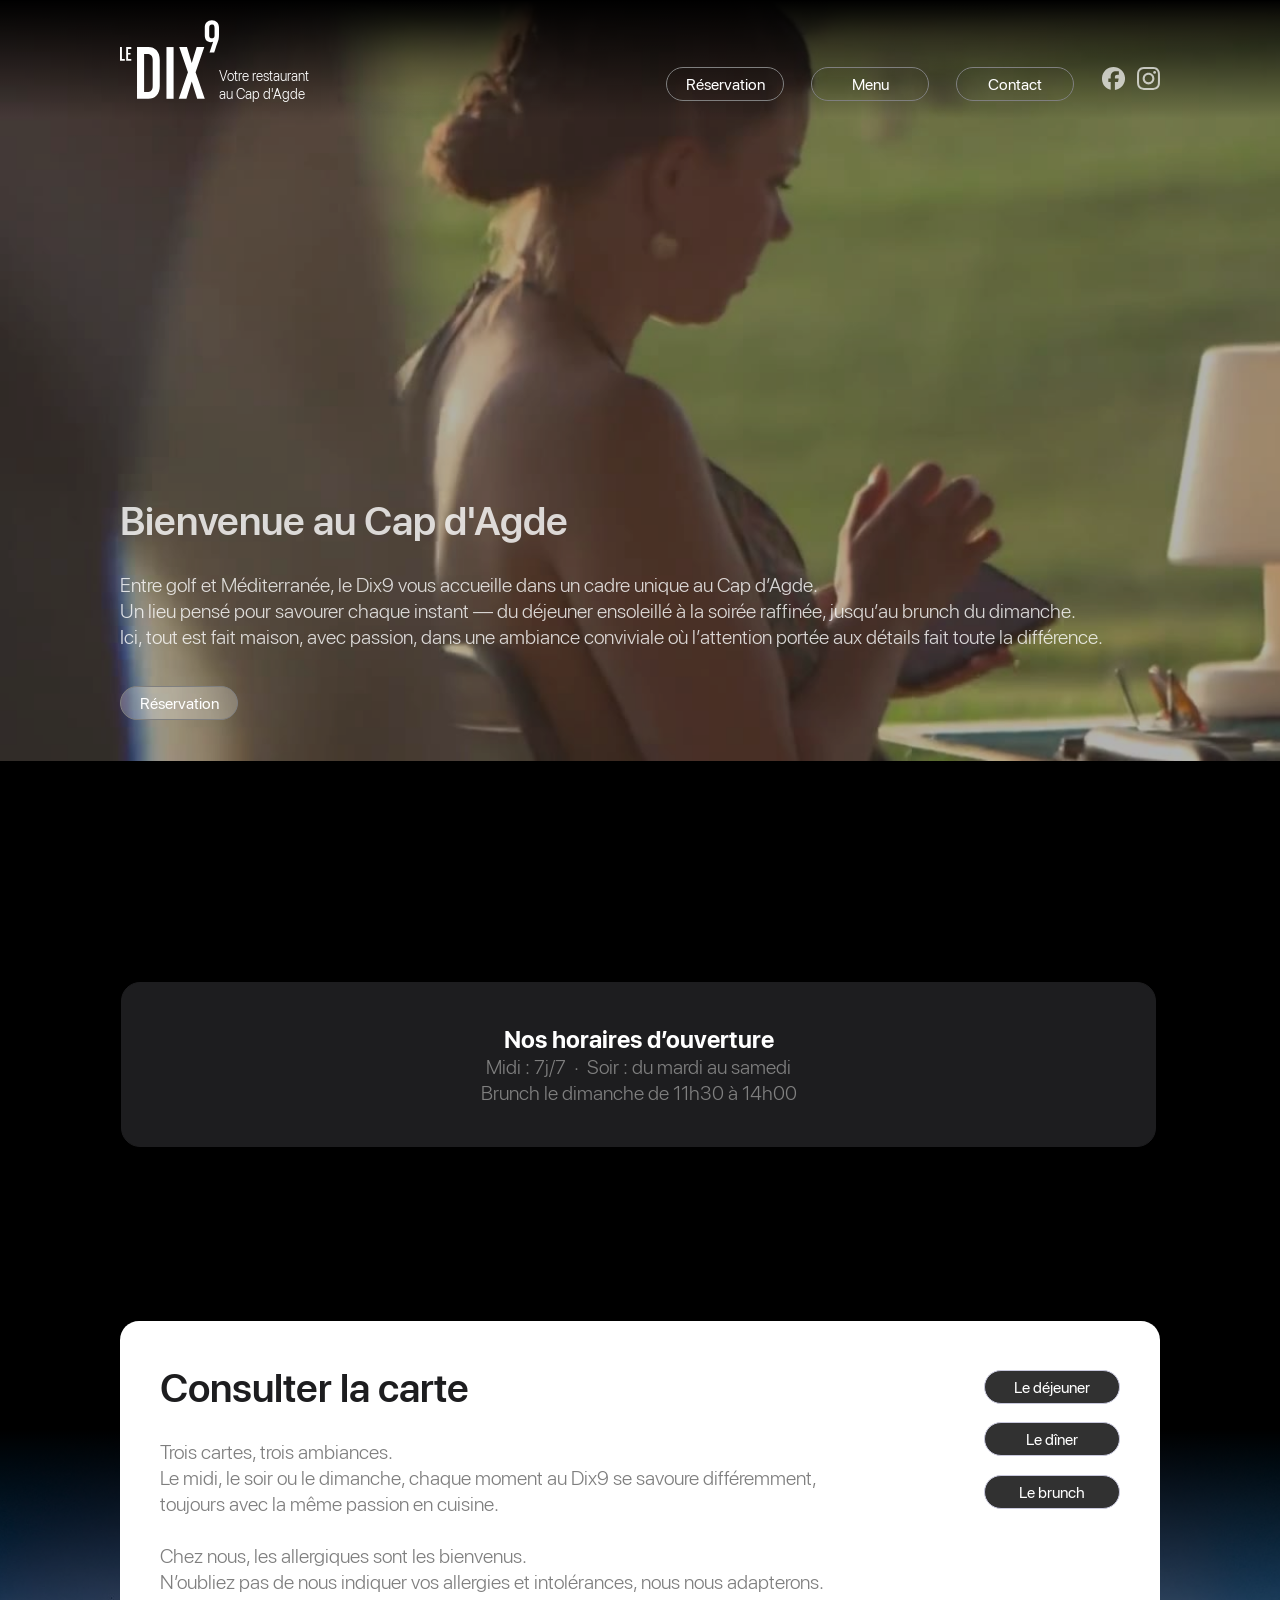
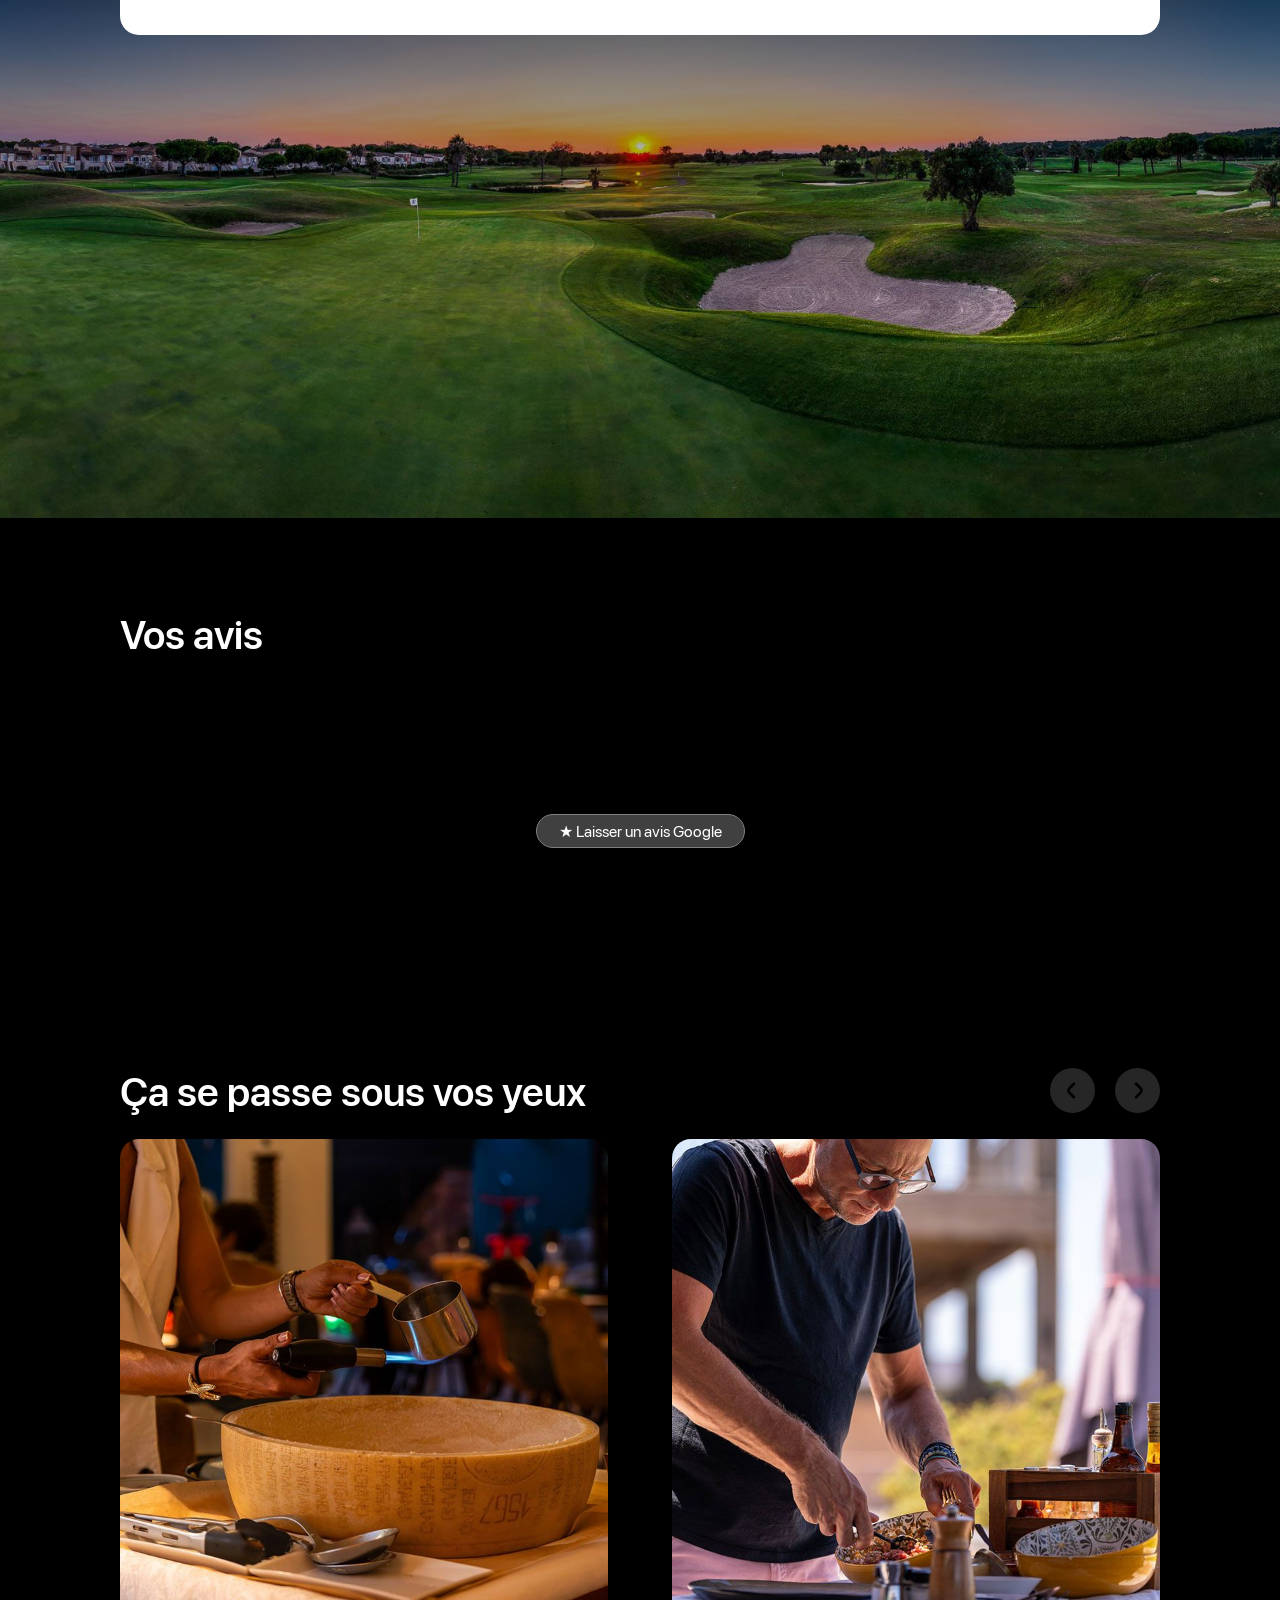
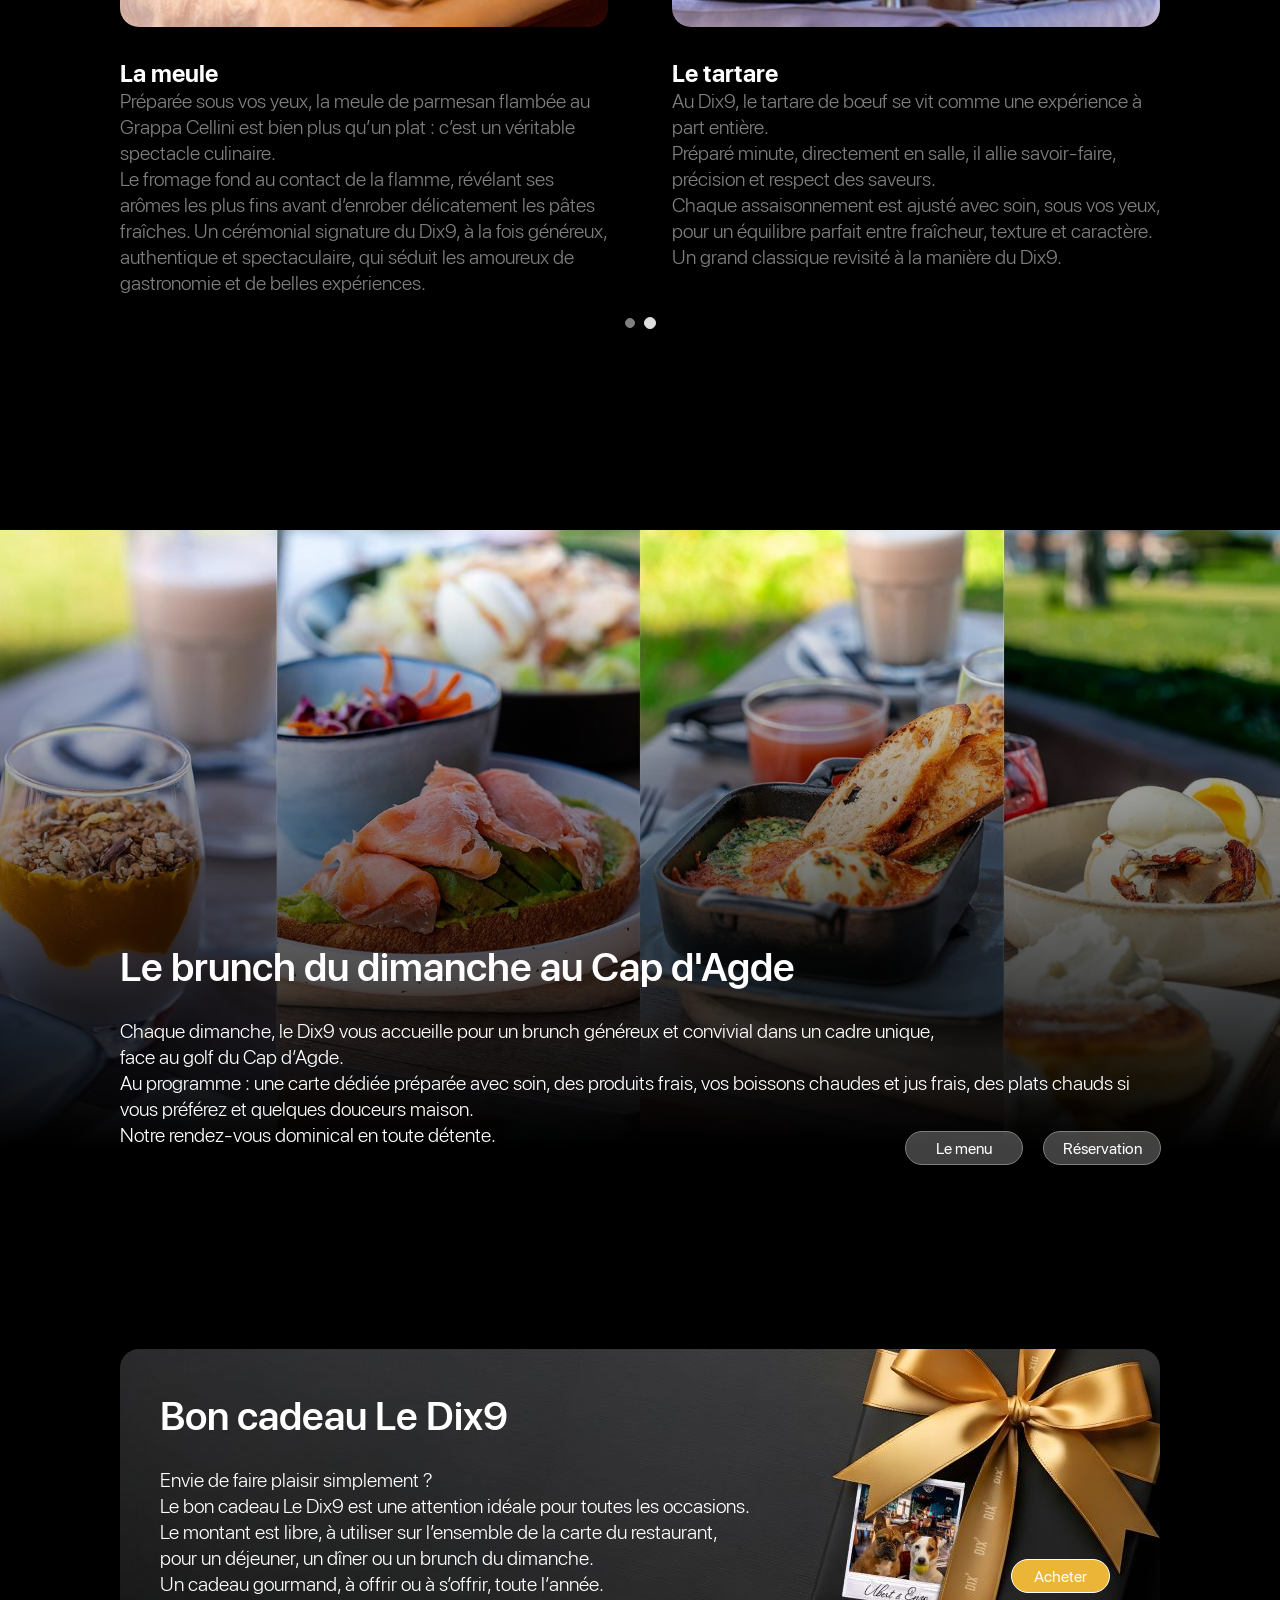
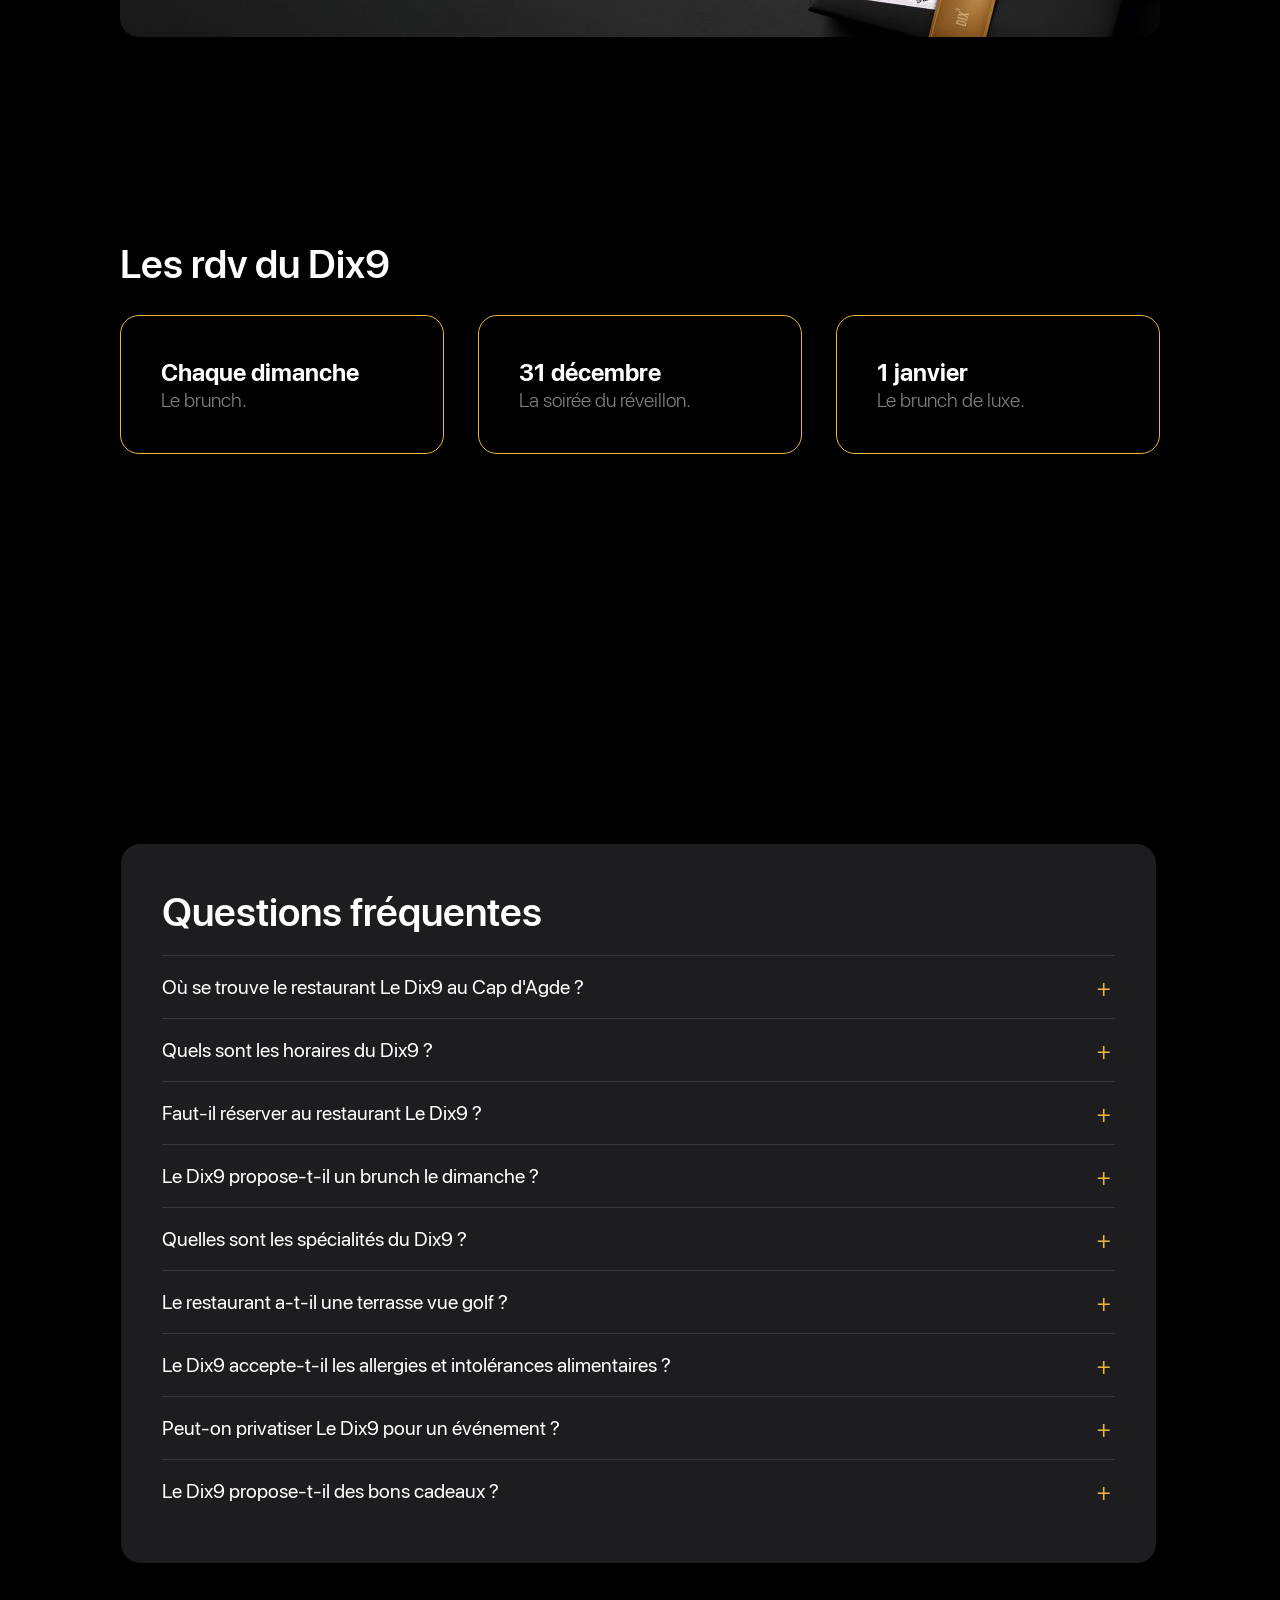
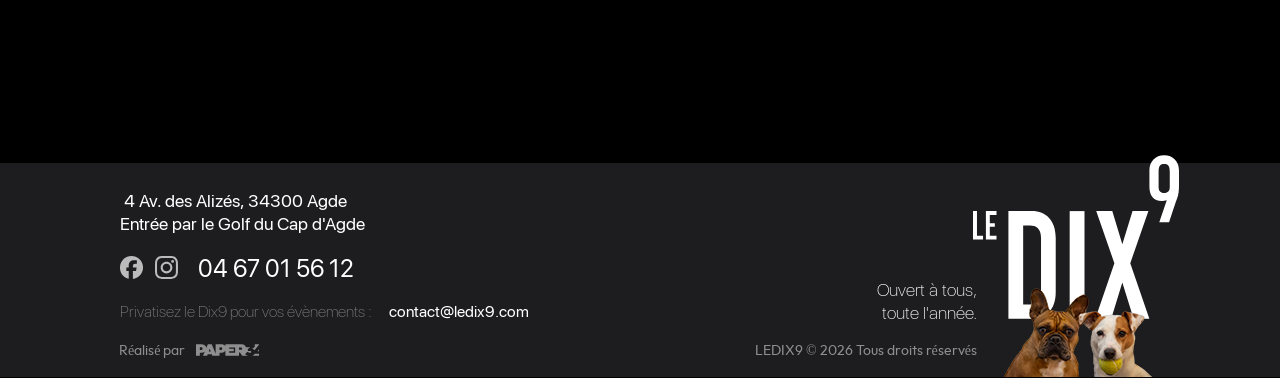
==== commit bf5c3f87: "feat: bouton « Laisser un avis Google » sous la section Vos avis Lien officiel de la fiche (g.page/r" ====
--- a/index.html
+++ b/index.html
@@ -28,11 +28,11 @@
 if(typeof Muse == "undefined") window.Muse = {}; window.Muse.assets = {"required":["museutils.js", "museconfig.js", "jquery.watch.js", "jquery.musepolyfill.bgsize.js", "webpro.js", "musewpslideshow.js", "jquery.museoverlay.js", "touchswipe.js", "jquery.scrolleffects.js", "require.js", "index.css"], "outOfDate":[]};
 </script>
   
-  <link media="only screen and (max-width: 370px)" rel="alternate" href="https://www.ledix9.com/phone/index.html"/>
+  <link media="only screen and (max-width: 640px)" rel="alternate" href="https://www.ledix9.com/phone/index.html"/>
   <link rel="manifest" href="/site.webmanifest"/>
   <link rel="apple-touch-icon" sizes="180x180" href="/images/apple-touch-icon.png"/>
   <link rel="shortcut icon" href="images/favicon.ico?crc=207764931"/>
-  <title>Le Dix9 | Restaurant au Cap d'Agde — Déjeuner, Dîner, Brunch</title>
+  <title>Restaurant Cap d'Agde vue golf — Le Dix9 | Déjeuner, Dîner, Brunch</title>
   <meta name="description" content="Le Dix9, restaurant au Cap d'Agde entre golf et Méditerranée. Déjeuner 7j/7, dîner du mardi au samedi, brunch du dimanche 11h30–14h au Cap d'Agde vue golf. Cuisine fait maison, meule de parmesan flambée, terrasse panoramique."/>
   <meta name="viewport" content="width=device-width, initial-scale=1"/>
     <meta name="geo.region" content="FR-34"/>
@@ -82,7 +82,7 @@
   "@type": "Restaurant",
   "@id": "https://www.ledix9.com/#restaurant",
   "name": "Le Dix9",
-  "alternateName": "Restaurant Le Dix9 Cap d'Agde",
+  "alternateName": ["Restaurant Le Dix9 Cap d'Agde", "Le Dix 9", "Le Dix Neuf", "Le 19", "Restaurant Le 19 Cap d'Agde", "Restaurant du Golf du Cap d'Agde"],
   "slogan": "Votre restaurant au Cap d'Agde, entre golf et Méditerranée",
   "description": "Restaurant gastronomique au Cap d'Agde niché au cœur du Golf International. Cuisine fait maison française et méditerranéenne, meule de parmesan flambée et tartare préparé en salle. Ouvert 7j/7 le midi, du mardi au samedi le soir, brunch du dimanche de 11h30 à 14h.",
   "image": [
@@ -143,18 +143,6 @@
       "closes": "21:30"
     }
   ],
-  "specialOpeningHoursSpecification": [
-    { "@type": "OpeningHoursSpecification", "validFrom": "2026-09-08", "validThrough": "2026-09-08", "opens": "12:00", "closes": "14:00", "description": "Privatisation : fermé le soir" },
-    { "@type": "OpeningHoursSpecification", "validFrom": "2026-09-09", "validThrough": "2026-09-09", "opens": "12:00", "closes": "14:00", "description": "Privatisation : fermé le soir" },
-    { "@type": "OpeningHoursSpecification", "validFrom": "2026-09-10", "validThrough": "2026-09-10", "opens": "12:00", "closes": "14:00", "description": "Privatisation : fermé le soir" }
-  ],
-  "aggregateRating": {
-    "@type": "AggregateRating",
-    "ratingValue": "4.8",
-    "reviewCount": "398",
-    "bestRating": "5",
-    "worstRating": "1"
-  },
   "sameAs": [
     "https://www.facebook.com/ledix9restaurant",
     "https://www.instagram.com/ledix9restaurant/",
@@ -422,9 +410,18 @@
       transition: transform .25s;
     }
     .d9faq-item[open] summary::after { transform: translateY(-50%) rotate(45deg); }
+    .d9faq-item > p a { color: #EBB638; text-decoration: underline; text-underline-offset: 3px; }
     .d9faq-item > p {
       margin: 0; padding: 0 0 20px; font-size: 17px; line-height: 1.55; color: #9B9B9B;
     }
+
+    /* Bouton « Laisser un avis » (style des boutons Réservation) */
+    .d9-avis{clear:both;text-align:center;}
+    .d9-avis a{display:inline-block;padding:0 22px;height:34px;line-height:32px;box-sizing:border-box;
+      border:1px solid #7F7F7F;border-radius:19px;background:rgba(255,255,255,.25);color:#FFFFFF;
+      font-family:'__SF Pro Display_5',-apple-system,Helvetica,Arial,sans-serif;font-size:16px;font-weight:400;
+      text-decoration:none;transition:background .25s,border-color .25s;}
+    .d9-avis a:hover{background:rgba(255,255,255,.4);border-color:#FFFFFF;}
     /* Brunch-style internal spacing between "Ça se passe sous vos yeux" title and carousel */
     /* Carousel z-index (79) is higher than title (60) — must push carousel below title bottom */
     #pamphletu352 { margin-top: 220px !important; }
@@ -563,6 +560,9 @@
     <div class="rounded-corners colelem" id="u570" class="reveal-scale"><!-- custom html -->
      <!-- Elfsight All-in-One Reviews | LE DIX9 - CAP D'AGDE -->
 <div class="elfsight-app-f9592f14-823e-47f6-a312-33687d044e46" data-elfsight-app-lazy></div>
+    </div>
+    <div class="clearfix colelem d9-avis" style="width:1040px;margin-left:60px;margin-top:28px;">
+     <a href="https://g.page/r/Cf3sIK61CxlCEBM/review" target="_blank" rel="noopener" aria-label="Laisser un avis Google sur Le Dix9 (nouvel onglet)">★ Laisser un avis Google</a>
     </div>
     <div class="clearfix colelem" id="pu1116-5"><!-- group -->
      <div class="clearfix grpelem" id="u1116-5" class="reveal"><!-- content -->
@@ -717,11 +717,11 @@
       </details>
       <details class="d9faq-item">
        <summary>Le Dix9 propose-t-il un brunch le dimanche ?</summary>
-       <p>Oui, chaque dimanche le Dix9 propose un brunch gourmand (32 €) avec une carte dédiée : boissons chaudes, jus pressés, œufs bénédicte ou florentine, toast saumon avocat, pancakes et douceurs maison. Le brunch est servi face au golf du Cap d'Agde.</p>
+       <p>Oui, chaque dimanche le Dix9 propose un <a href="la-carte---brunch.html">brunch gourmand (32 €)</a> avec une carte dédiée : boissons chaudes, jus pressés, œufs bénédicte ou florentine, toast saumon avocat, pancakes et douceurs maison. Le brunch est servi face au golf du Cap d'Agde.</p>
       </details>
       <details class="d9faq-item">
        <summary>Quelles sont les spécialités du Dix9 ?</summary>
-       <p>Les plats signature du Dix9 sont préparés en salle, devant les clients : la meule de parmesan flambée à la Grappa, le tartare de bœuf assaisonné minute, la sole meunière nappée de beurre noisette et l'entrecôte gargantuesque à partager.</p>
+       <p>Les plats signature du Dix9 sont préparés en salle, devant les clients : la meule de parmesan flambée à la Grappa, le tartare de bœuf assaisonné minute, la sole meunière nappée de beurre noisette et l'entrecôte gargantuesque à partager. À découvrir sur la <a href="la-carte---dejeuner.html">carte du déjeuner</a> et la <a href="la-carte---diner.html">carte du dîner</a>.</p>
       </details>
       <details class="d9faq-item">
        <summary>Le restaurant a-t-il une terrasse vue golf ?</summary>
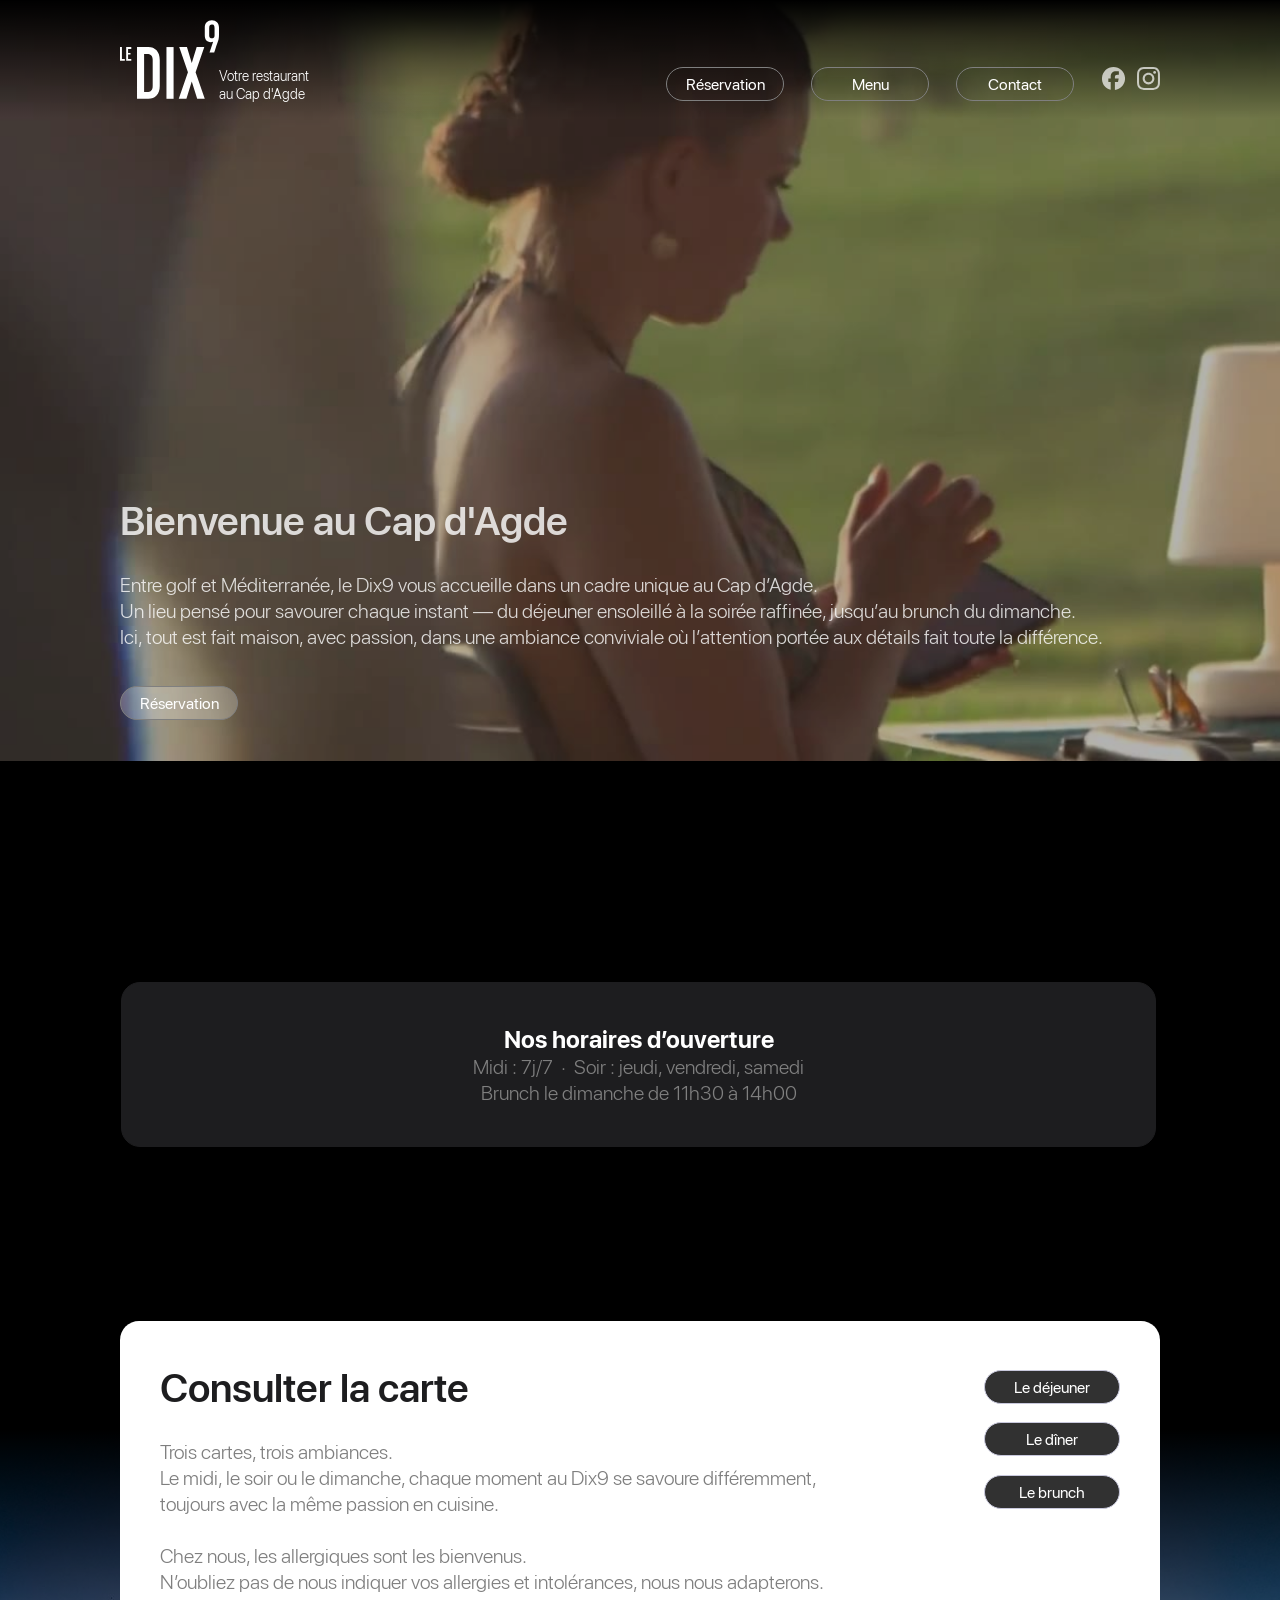
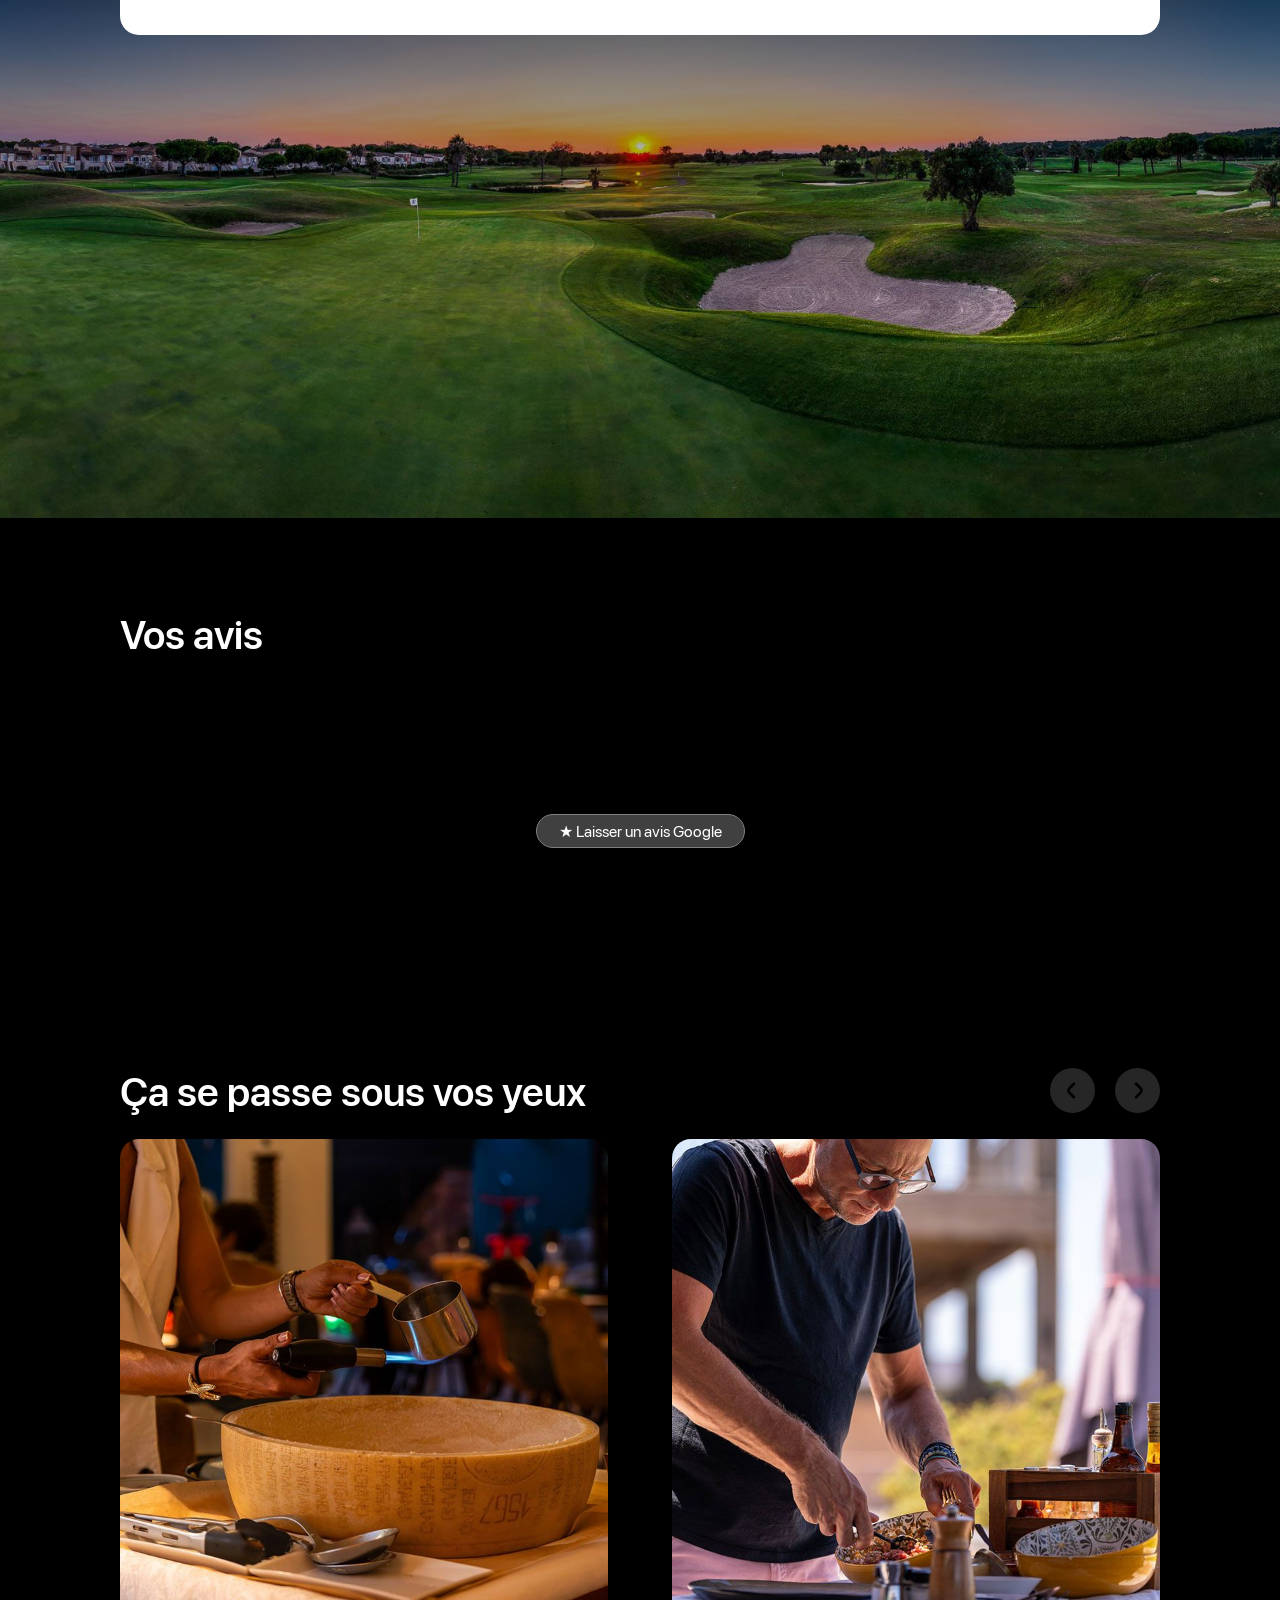
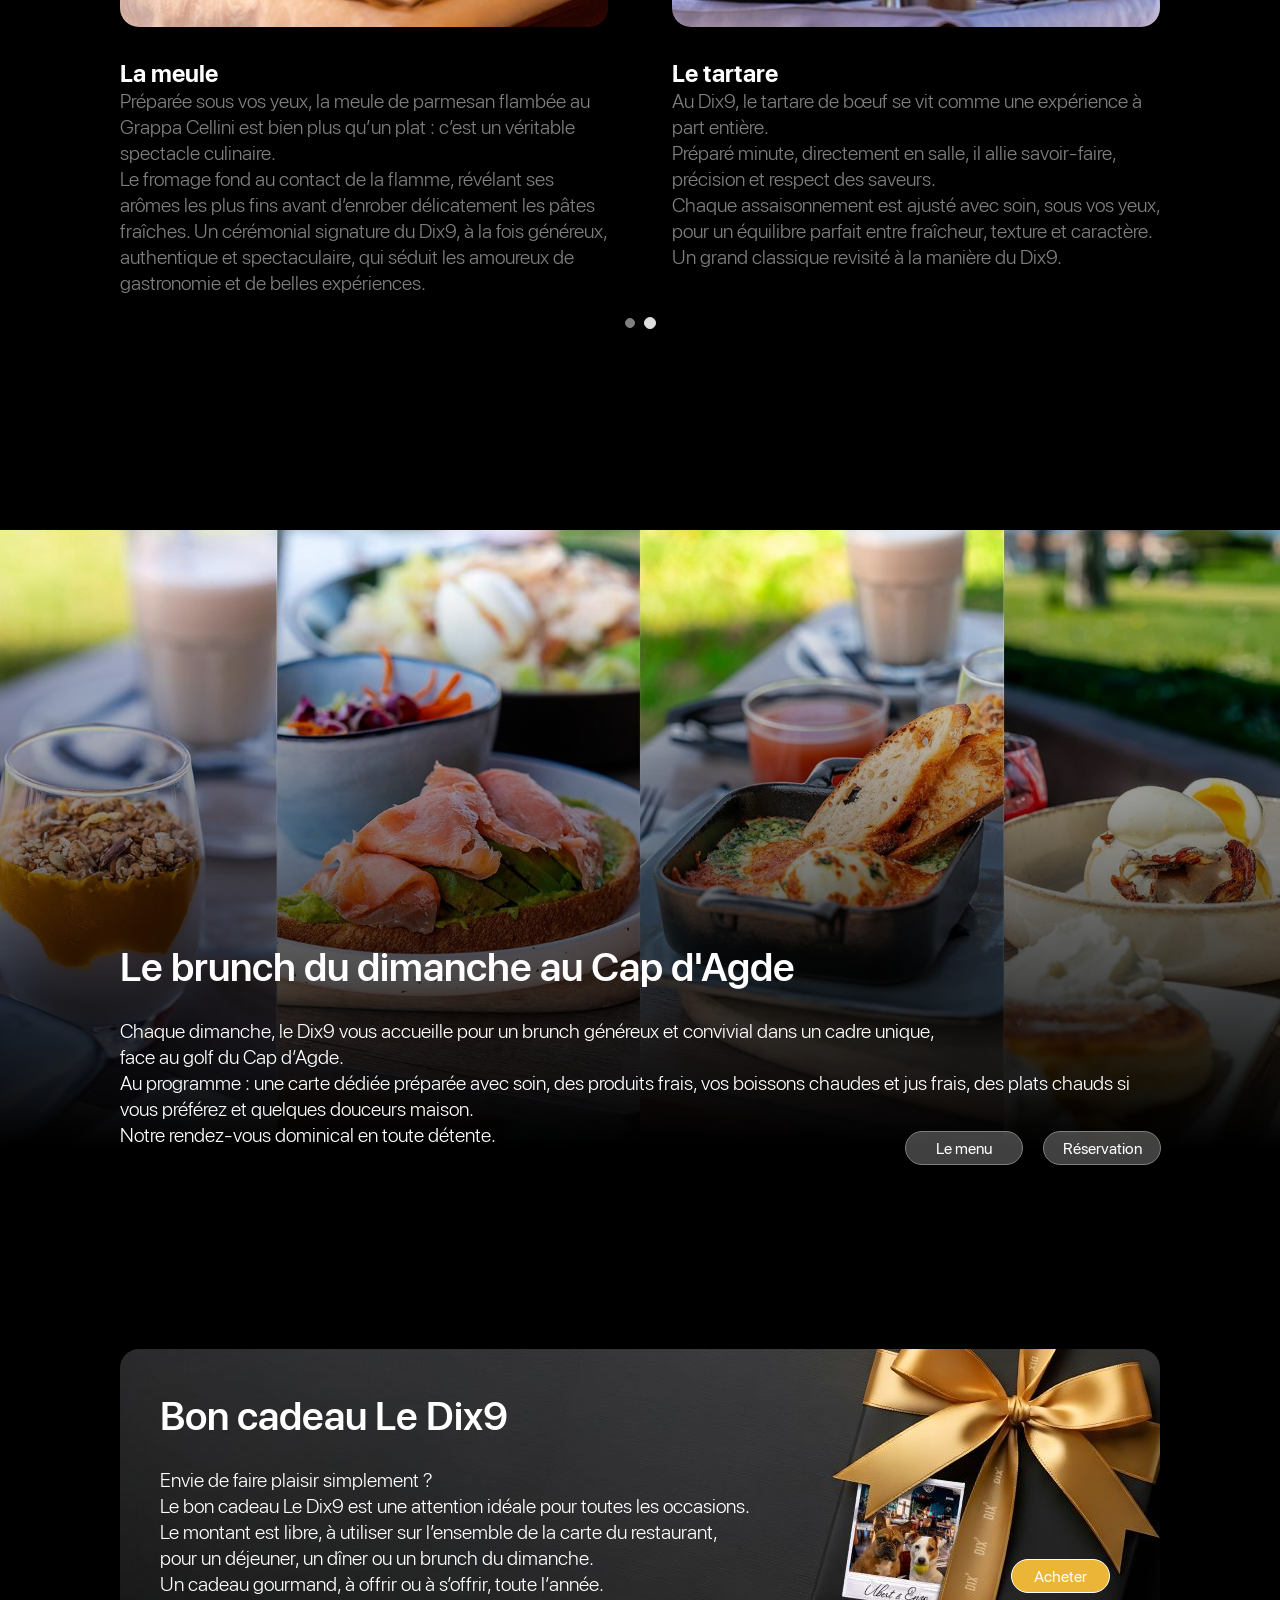
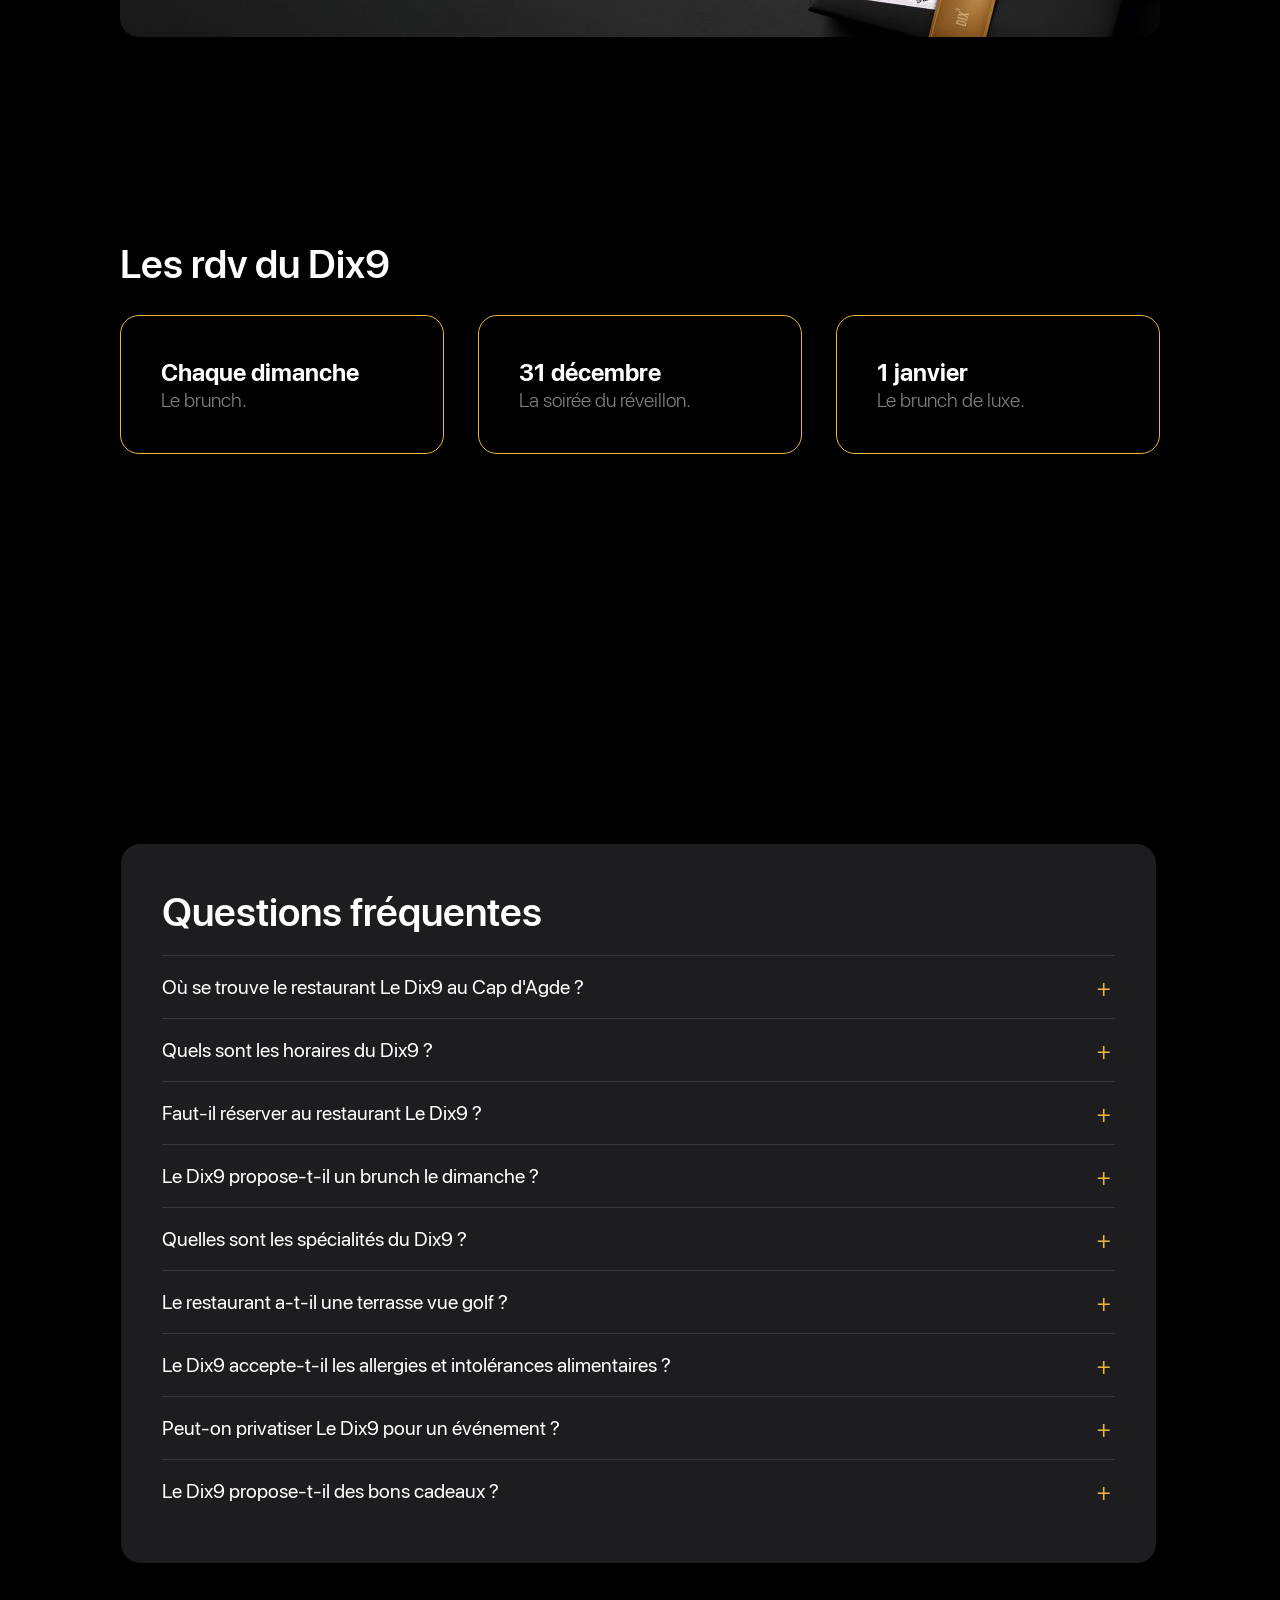
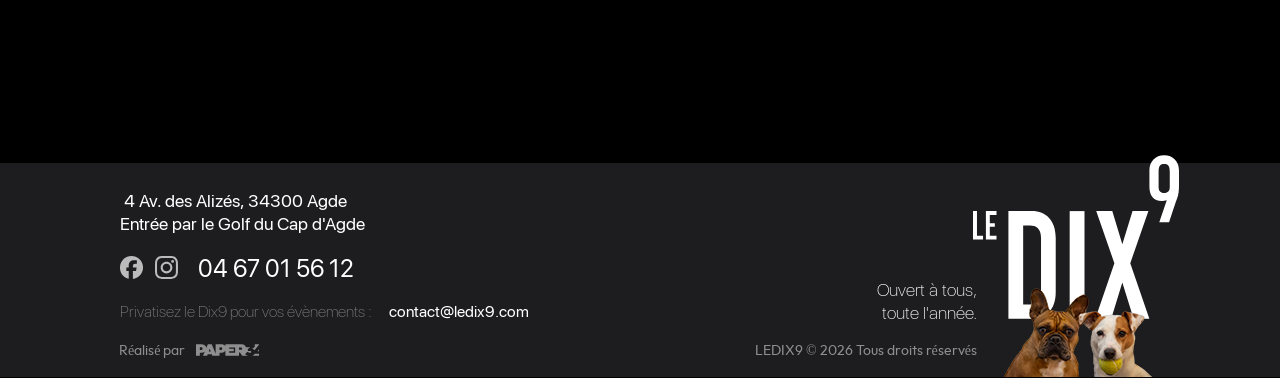
==== commit 76541664: "content: cartes déjeuner et dîner de novembre + dîner jeudi, vendredi, samedi Cartes refaites depuis" ====
--- a/index.html
+++ b/index.html
@@ -33,7 +33,7 @@
   <link rel="apple-touch-icon" sizes="180x180" href="/images/apple-touch-icon.png"/>
   <link rel="shortcut icon" href="images/favicon.ico?crc=207764931"/>
   <title>Restaurant Cap d'Agde vue golf — Le Dix9 | Déjeuner, Dîner, Brunch</title>
-  <meta name="description" content="Le Dix9, restaurant au Cap d'Agde entre golf et Méditerranée. Déjeuner 7j/7, dîner du mardi au samedi, brunch du dimanche 11h30–14h au Cap d'Agde vue golf. Cuisine fait maison, meule de parmesan flambée, terrasse panoramique."/>
+  <meta name="description" content="Le Dix9, restaurant au Cap d'Agde entre golf et Méditerranée. Déjeuner 7j/7, dîner jeudi, vendredi et samedi, brunch du dimanche 11h30–14h au Cap d'Agde vue golf. Cuisine fait maison, meule de parmesan flambée, terrasse panoramique."/>
   <meta name="viewport" content="width=device-width, initial-scale=1"/>
     <meta name="geo.region" content="FR-34"/>
   <meta name="geo.placename" content="Cap d'Agde, Agde"/>
@@ -84,7 +84,7 @@
   "name": "Le Dix9",
   "alternateName": ["Restaurant Le Dix9 Cap d'Agde", "Le Dix 9", "Le Dix Neuf", "Le 19", "Restaurant Le 19 Cap d'Agde", "Restaurant du Golf du Cap d'Agde"],
   "slogan": "Votre restaurant au Cap d'Agde, entre golf et Méditerranée",
-  "description": "Restaurant gastronomique au Cap d'Agde niché au cœur du Golf International. Cuisine fait maison française et méditerranéenne, meule de parmesan flambée et tartare préparé en salle. Ouvert 7j/7 le midi, du mardi au samedi le soir, brunch du dimanche de 11h30 à 14h.",
+  "description": "Restaurant gastronomique au Cap d'Agde niché au cœur du Golf International. Cuisine fait maison française et méditerranéenne, meule de parmesan flambée et tartare préparé en salle. Ouvert 7j/7 le midi, jeudi, vendredi et samedi soir, brunch du dimanche de 11h30 à 14h.",
   "image": [
     "https://www.ledix9.com/images/drone-ledix9.jpg",
     "https://www.ledix9.com/images/dejeuner-ledix9.jpg",
@@ -138,7 +138,7 @@
     },
     {
       "@type": "OpeningHoursSpecification",
-      "dayOfWeek": ["Tuesday","Wednesday","Thursday","Friday","Saturday"],
+      "dayOfWeek": ["Thursday","Friday","Saturday"],
       "opens": "19:30",
       "closes": "21:30"
     }
@@ -276,7 +276,7 @@
       "name": "Quels sont les horaires du Dix9 ?",
       "acceptedAnswer": {
         "@type": "Answer",
-        "text": "Le Dix9 est ouvert le midi 7 jours sur 7 : déjeuner de 12h à 14h du lundi au samedi, et brunch le dimanche de 11h30 à 14h00. Le soir, le restaurant est ouvert du mardi au samedi de 19h30 à 21h30 (fermé le dimanche soir et le lundi soir). Ouvert toute l'année."
+        "text": "Le Dix9 est ouvert le midi 7 jours sur 7 : déjeuner de 12h à 14h du lundi au samedi, et brunch le dimanche de 11h30 à 14h00. Le soir, le restaurant est ouvert le jeudi, le vendredi et le samedi, de 19h30 à 21h30. Ouvert toute l'année."
       }
     },
     {
@@ -523,7 +523,7 @@
     </div>
     <div class="rounded-corners clearfix colelem" id="u6152-8" class="reveal"><!-- content -->
      <h2 id="u6152-2">Nos horaires d’ouverture</h2>
-     <p id="u6152-4">Midi : 7j/7 &nbsp;·&nbsp; Soir : du mardi au samedi</p>
+     <p id="u6152-4">Midi : 7j/7 &nbsp;·&nbsp; Soir : jeudi, vendredi, samedi</p>
      <p id="u6152-6">Brunch le dimanche de 11h30 à 14h00</p>
     </div>
     <div class="clearfix colelem" id="panchor-u650"><!-- group -->
@@ -709,7 +709,7 @@
       </details>
       <details class="d9faq-item">
        <summary>Quels sont les horaires du Dix9 ?</summary>
-       <p>Le Dix9 est ouvert le midi 7 jours sur 7 : déjeuner de 12h à 14h du lundi au samedi, et brunch le dimanche de 11h30 à 14h00. Le soir, le restaurant est ouvert du mardi au samedi de 19h30 à 21h30 (fermé le dimanche soir et le lundi soir). Ouvert toute l'année.</p>
+       <p>Le Dix9 est ouvert le midi 7 jours sur 7 : déjeuner de 12h à 14h du lundi au samedi, et brunch le dimanche de 11h30 à 14h00. Le soir, le restaurant est ouvert le jeudi, le vendredi et le samedi, de 19h30 à 21h30. Ouvert toute l'année.</p>
       </details>
       <details class="d9faq-item">
        <summary>Faut-il réserver au restaurant Le Dix9 ?</summary>
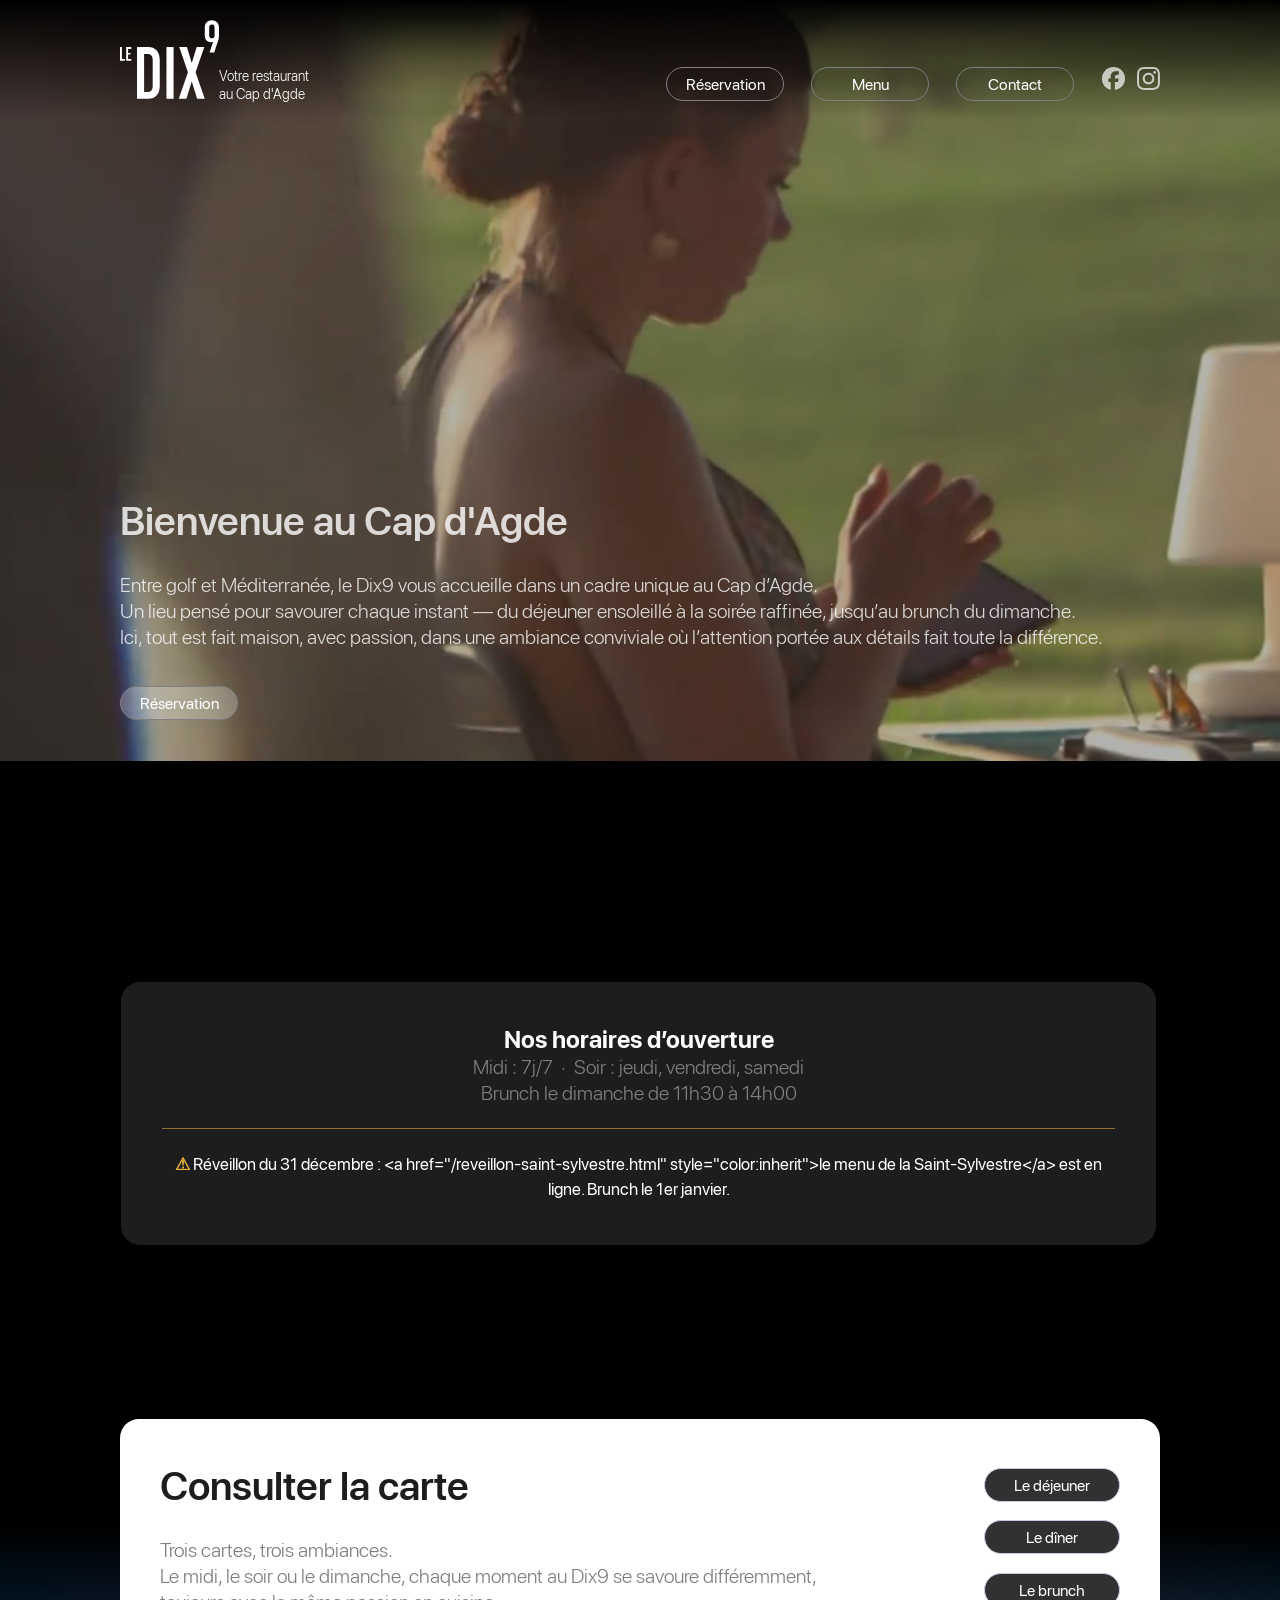
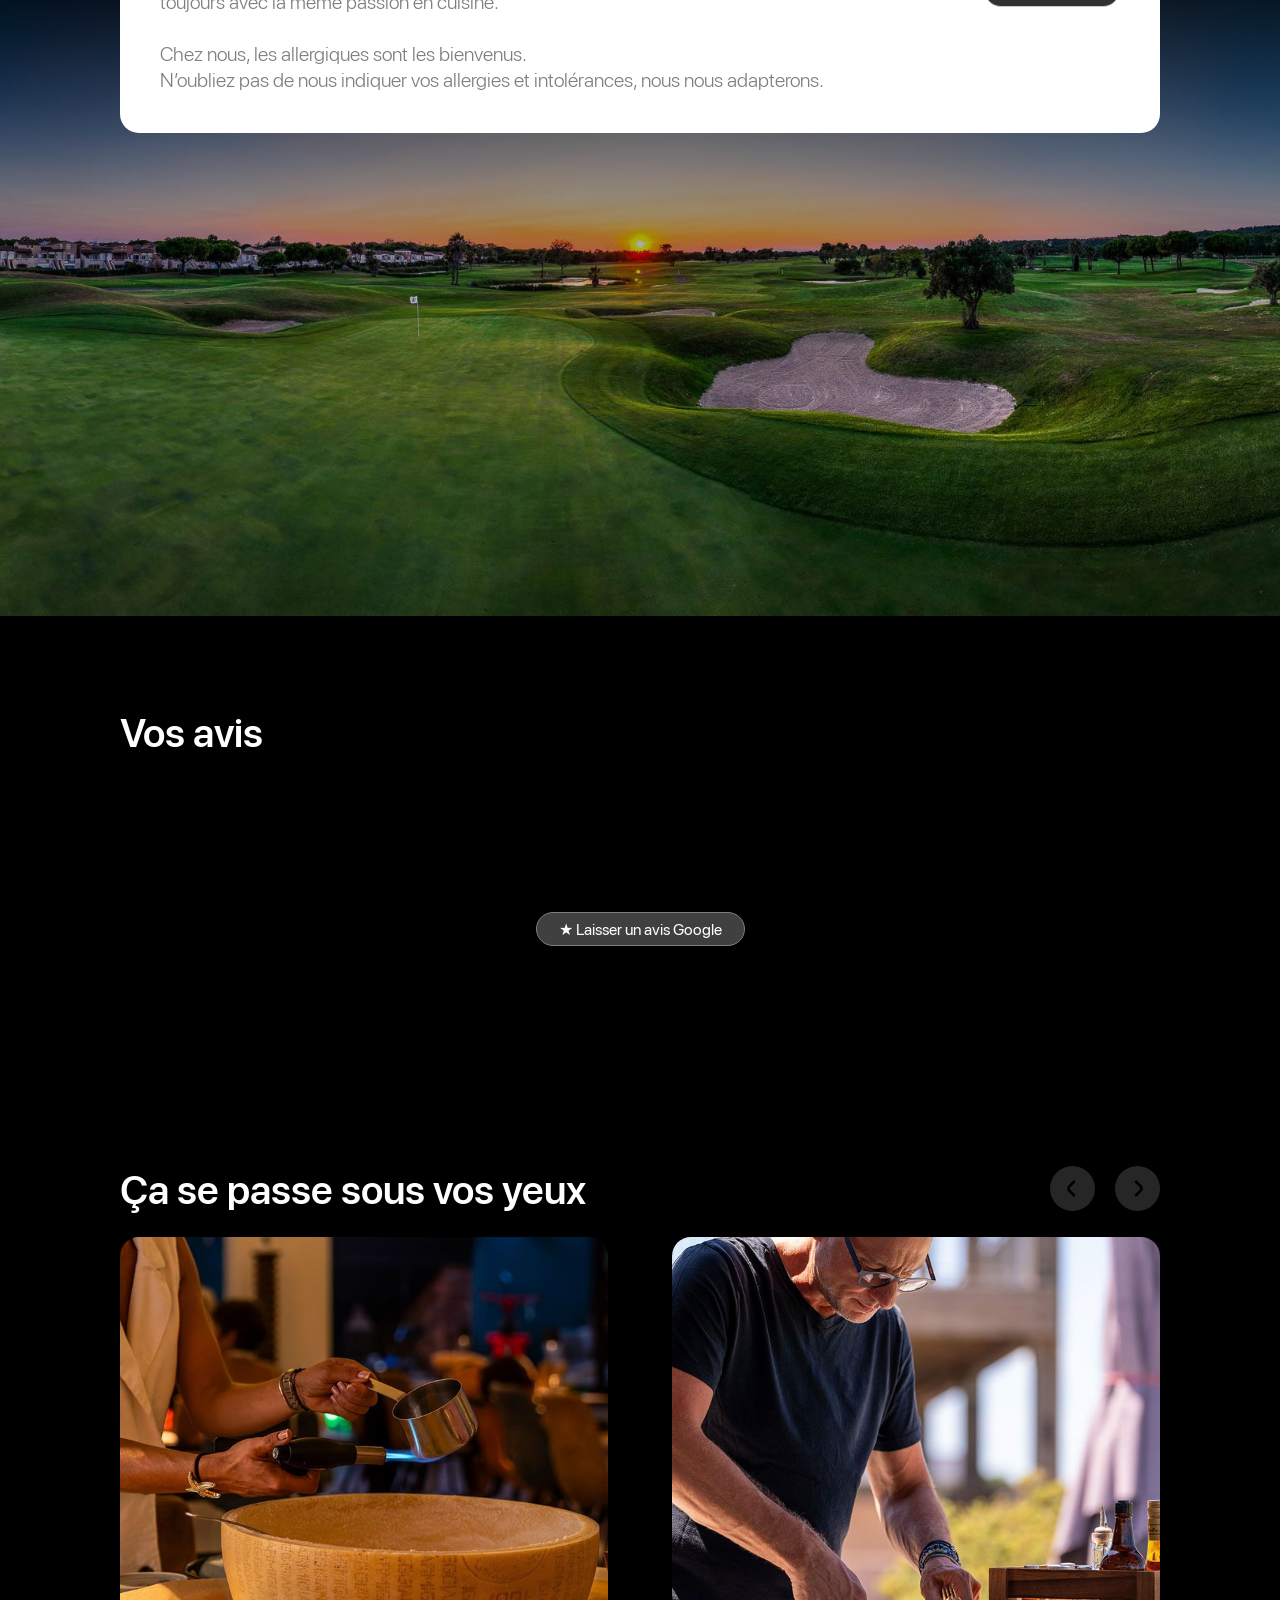
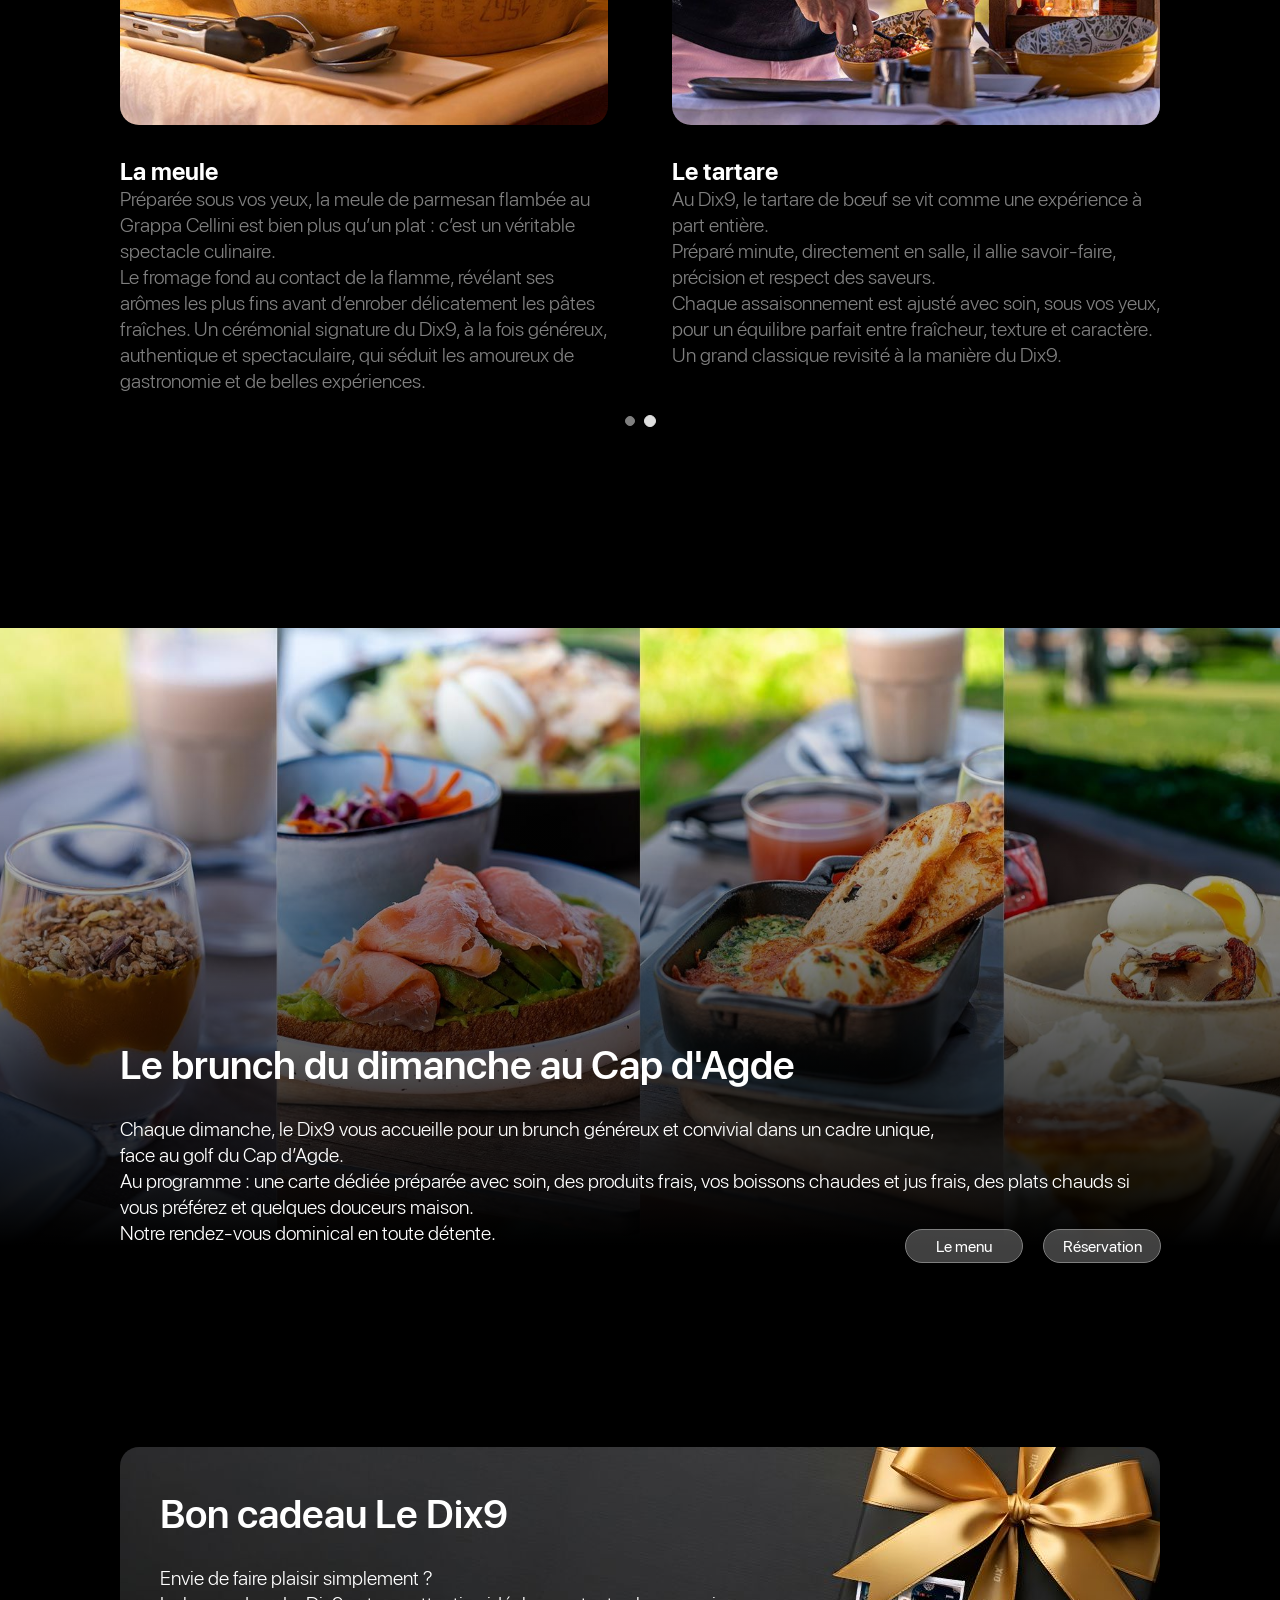
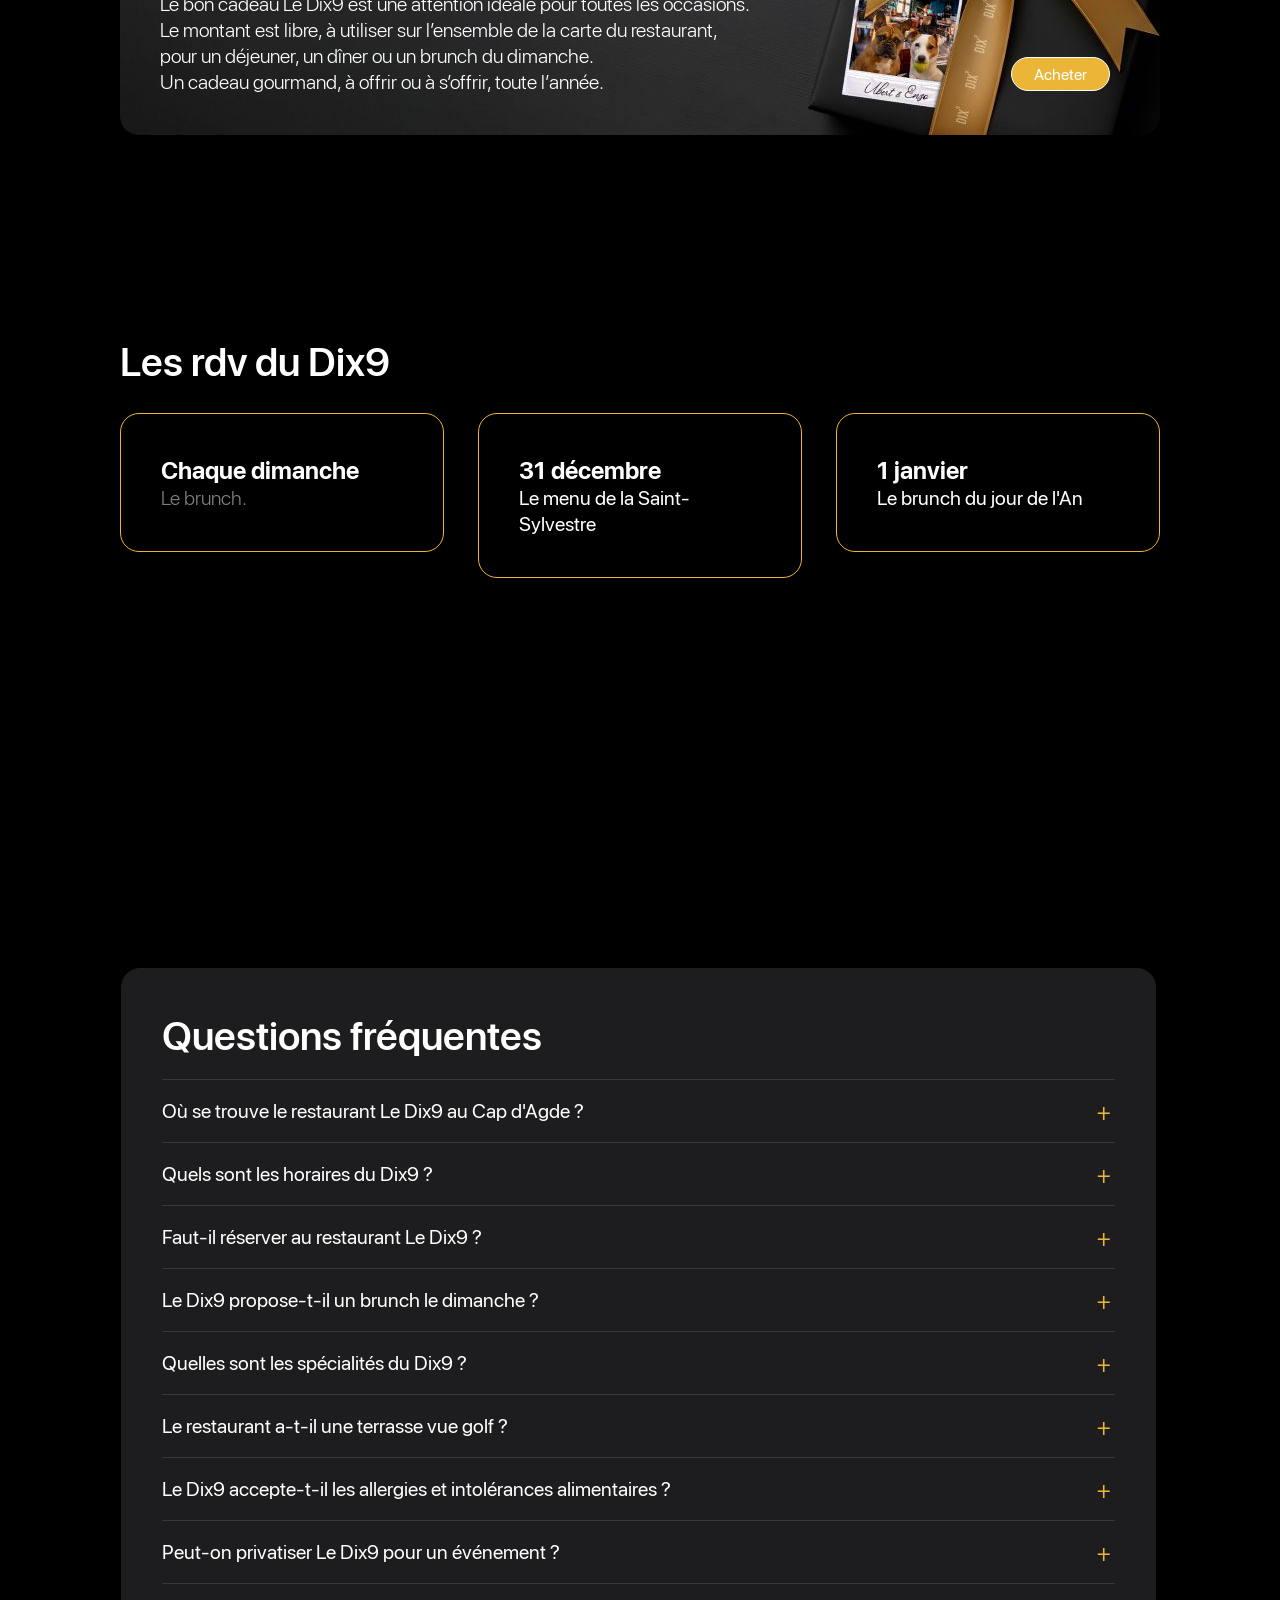
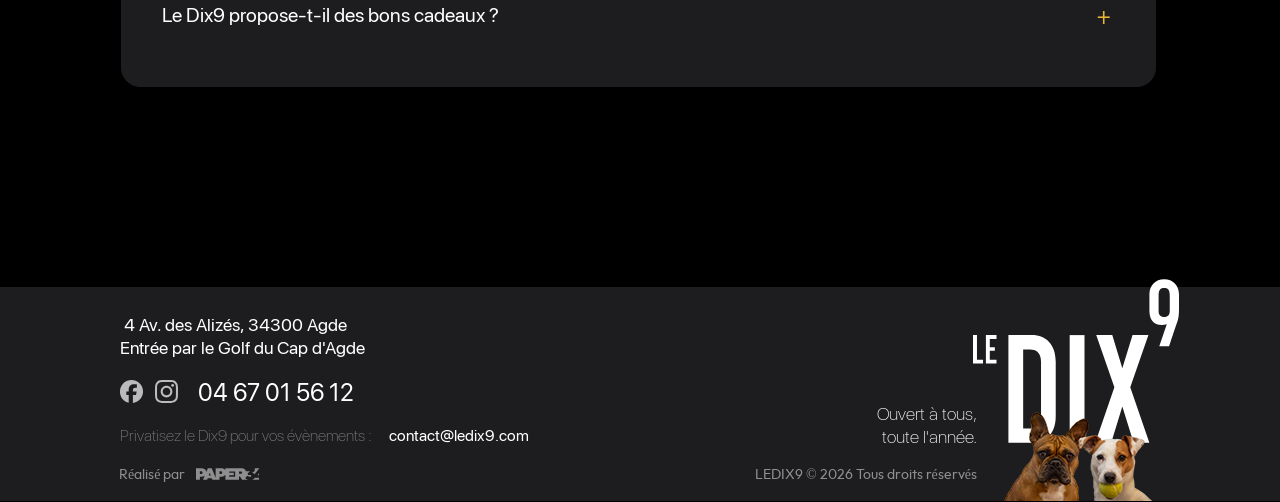
==== commit cec74bfb: "feat: page Réveillon de la Saint-Sylvestre 2026 + brunch du 1er janvier Menu de Jérôme (SMS du 23/11" ====
--- a/index.html
+++ b/index.html
@@ -390,6 +390,7 @@
       opacity: 1; transform: none;
     }
 
+    .d9-evt{color:inherit;text-decoration:underline;text-decoration-color:#EBB638;text-underline-offset:4px;}
     /* === FAQ visible (GEO) === */
     .d9faq {
       width: 953px; margin-left: 61px; margin-top: 90px;
@@ -687,11 +688,11 @@
      </div>
      <div class="rounded-corners clearfix grpelem" id="u1398-6" class="stagger-item"><!-- content -->
       <p id="u1398-2">31 décembre</p>
-      <p id="u1398-4">La soirée du réveillon.</p>
+      <p id="u1398-4"><a class="d9-evt" href="reveillon-saint-sylvestre.html">Le menu de la Saint-Sylvestre</a></p>
      </div>
      <div class="rounded-corners clearfix grpelem" id="u1399-6" class="stagger-item"><!-- content -->
       <p id="u1399-2">1 janvier</p>
-      <p id="u1399-4">Le brunch de luxe.</p>
+      <p id="u1399-4"><a class="d9-evt" href="reveillon-saint-sylvestre.html">Le brunch du jour de l'An</a></p>
      </div>
     </div>
     <div class="clearfix colelem" id="pcontact"><!-- group -->
@@ -868,6 +869,6 @@
   })();
   </script>
   <!-- Annonces (fermetures / privatisations) — éditer annonces.js -->
-  <script src="annonces.js?v=4"></script>
+  <script src="annonces.js?v=5"></script>
    </body>
 </html>
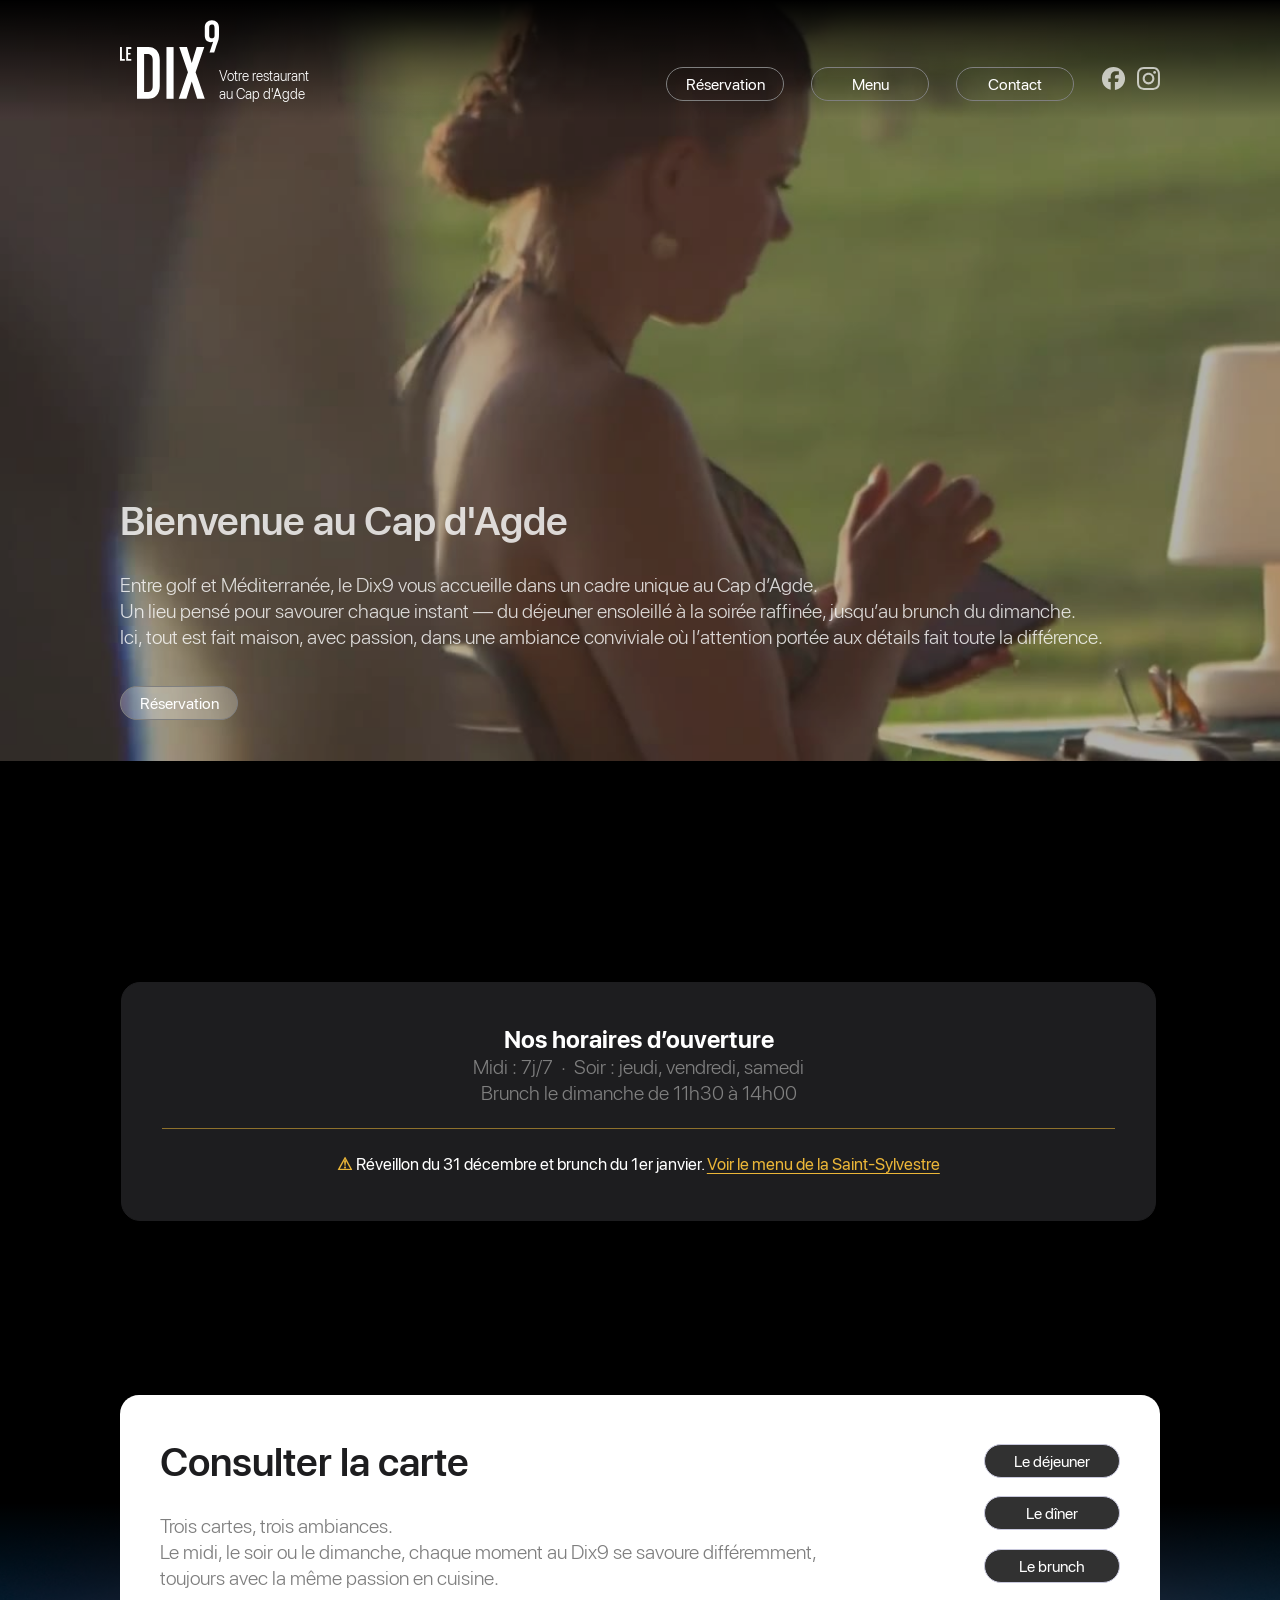
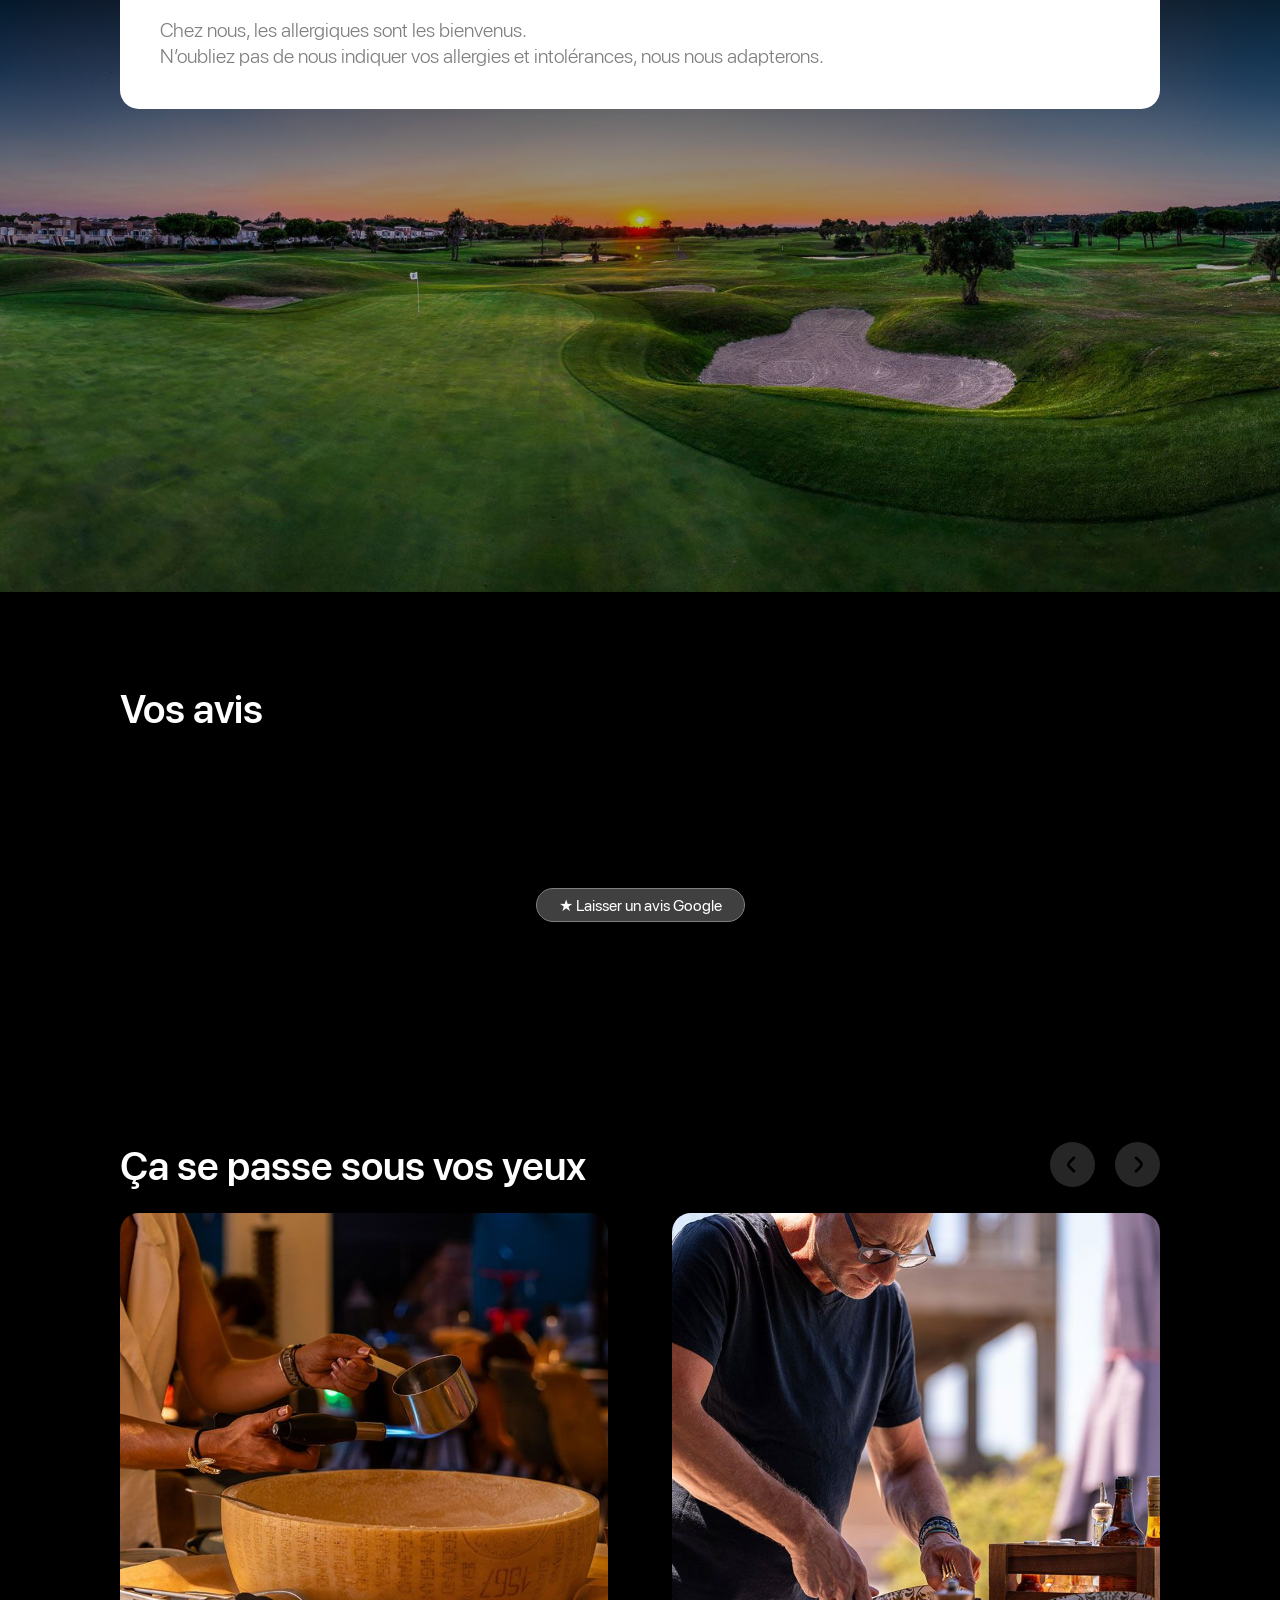
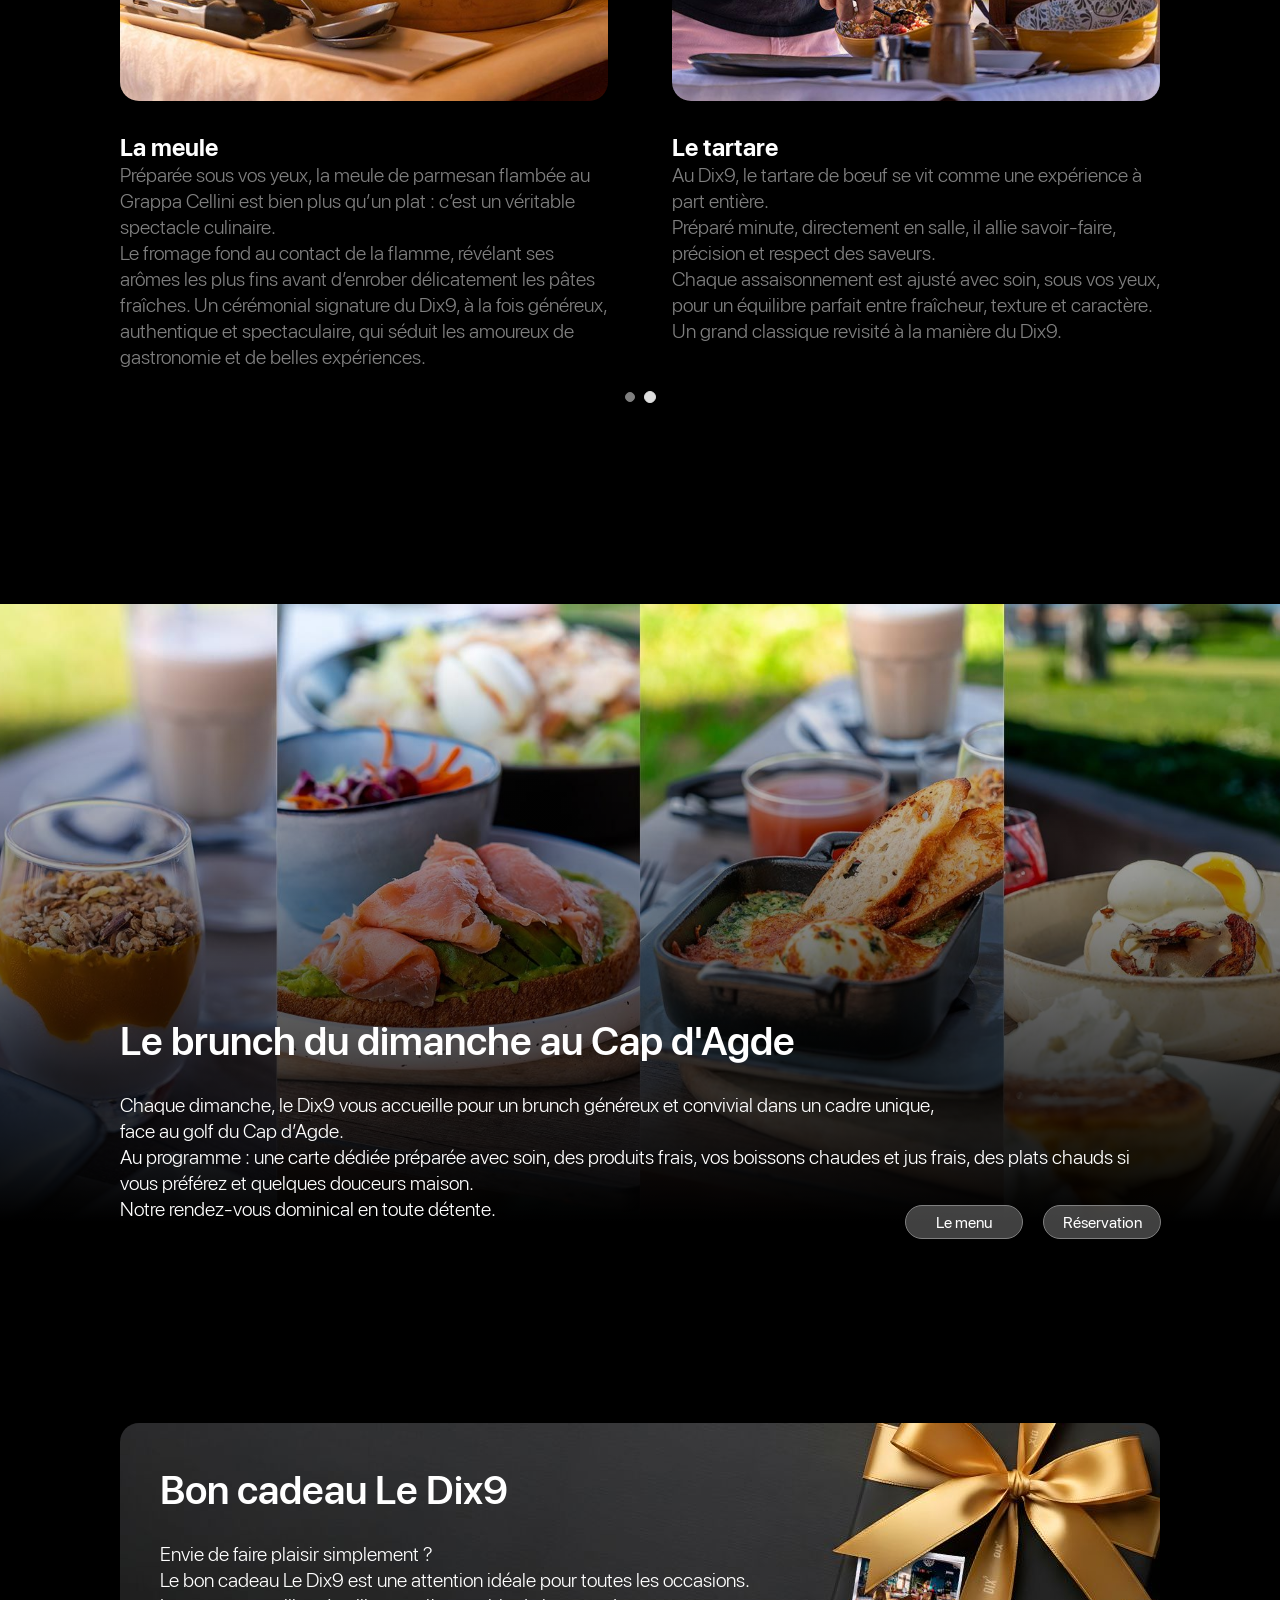
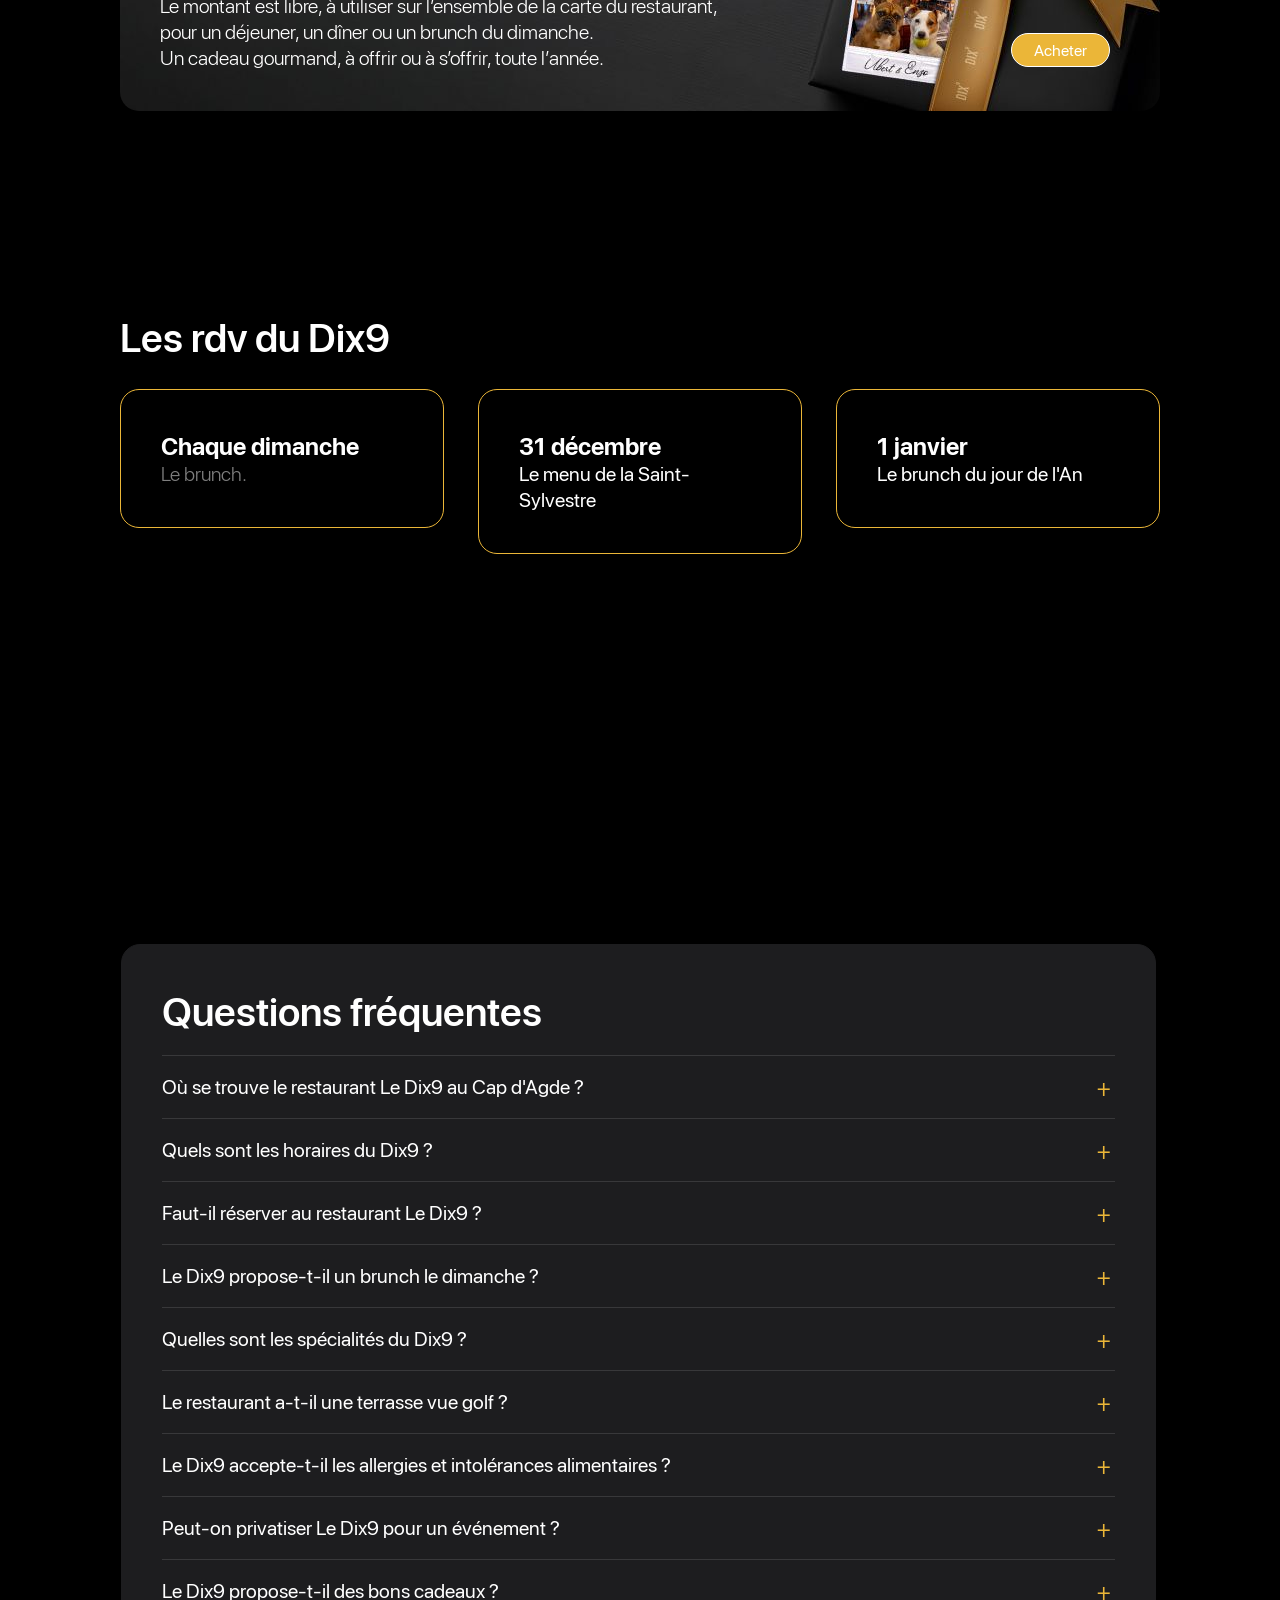
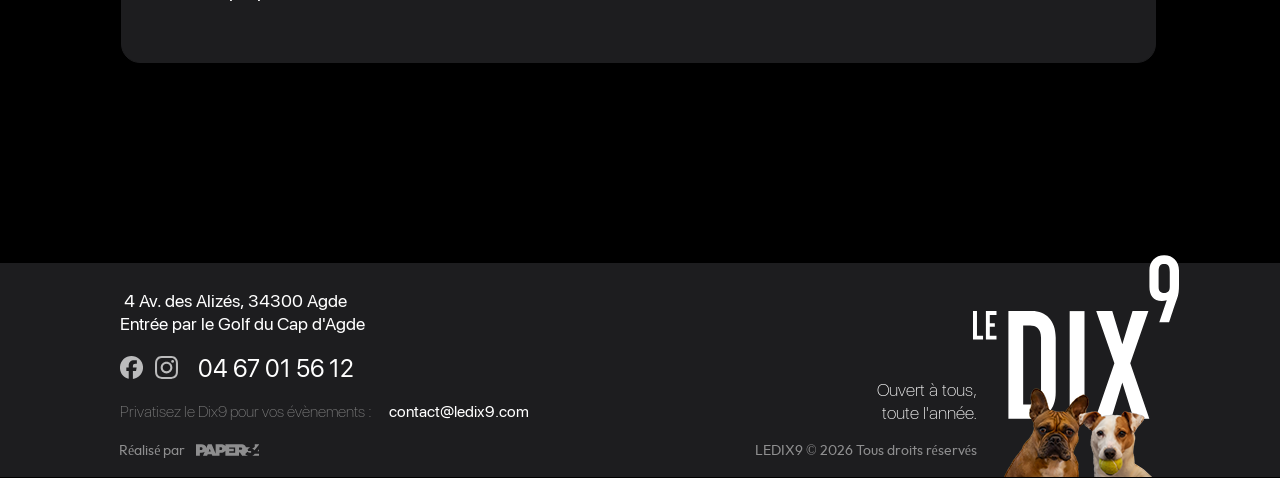
==== commit 92b388ca: "fix(annonces): lien optionnel (lien/libelle) au lieu de HTML dans le texte Co-Authored-By: Claude Op" ====
--- a/index.html
+++ b/index.html
@@ -869,6 +869,6 @@
   })();
   </script>
   <!-- Annonces (fermetures / privatisations) — éditer annonces.js -->
-  <script src="annonces.js?v=5"></script>
+  <script src="annonces.js?v=6"></script>
    </body>
 </html>
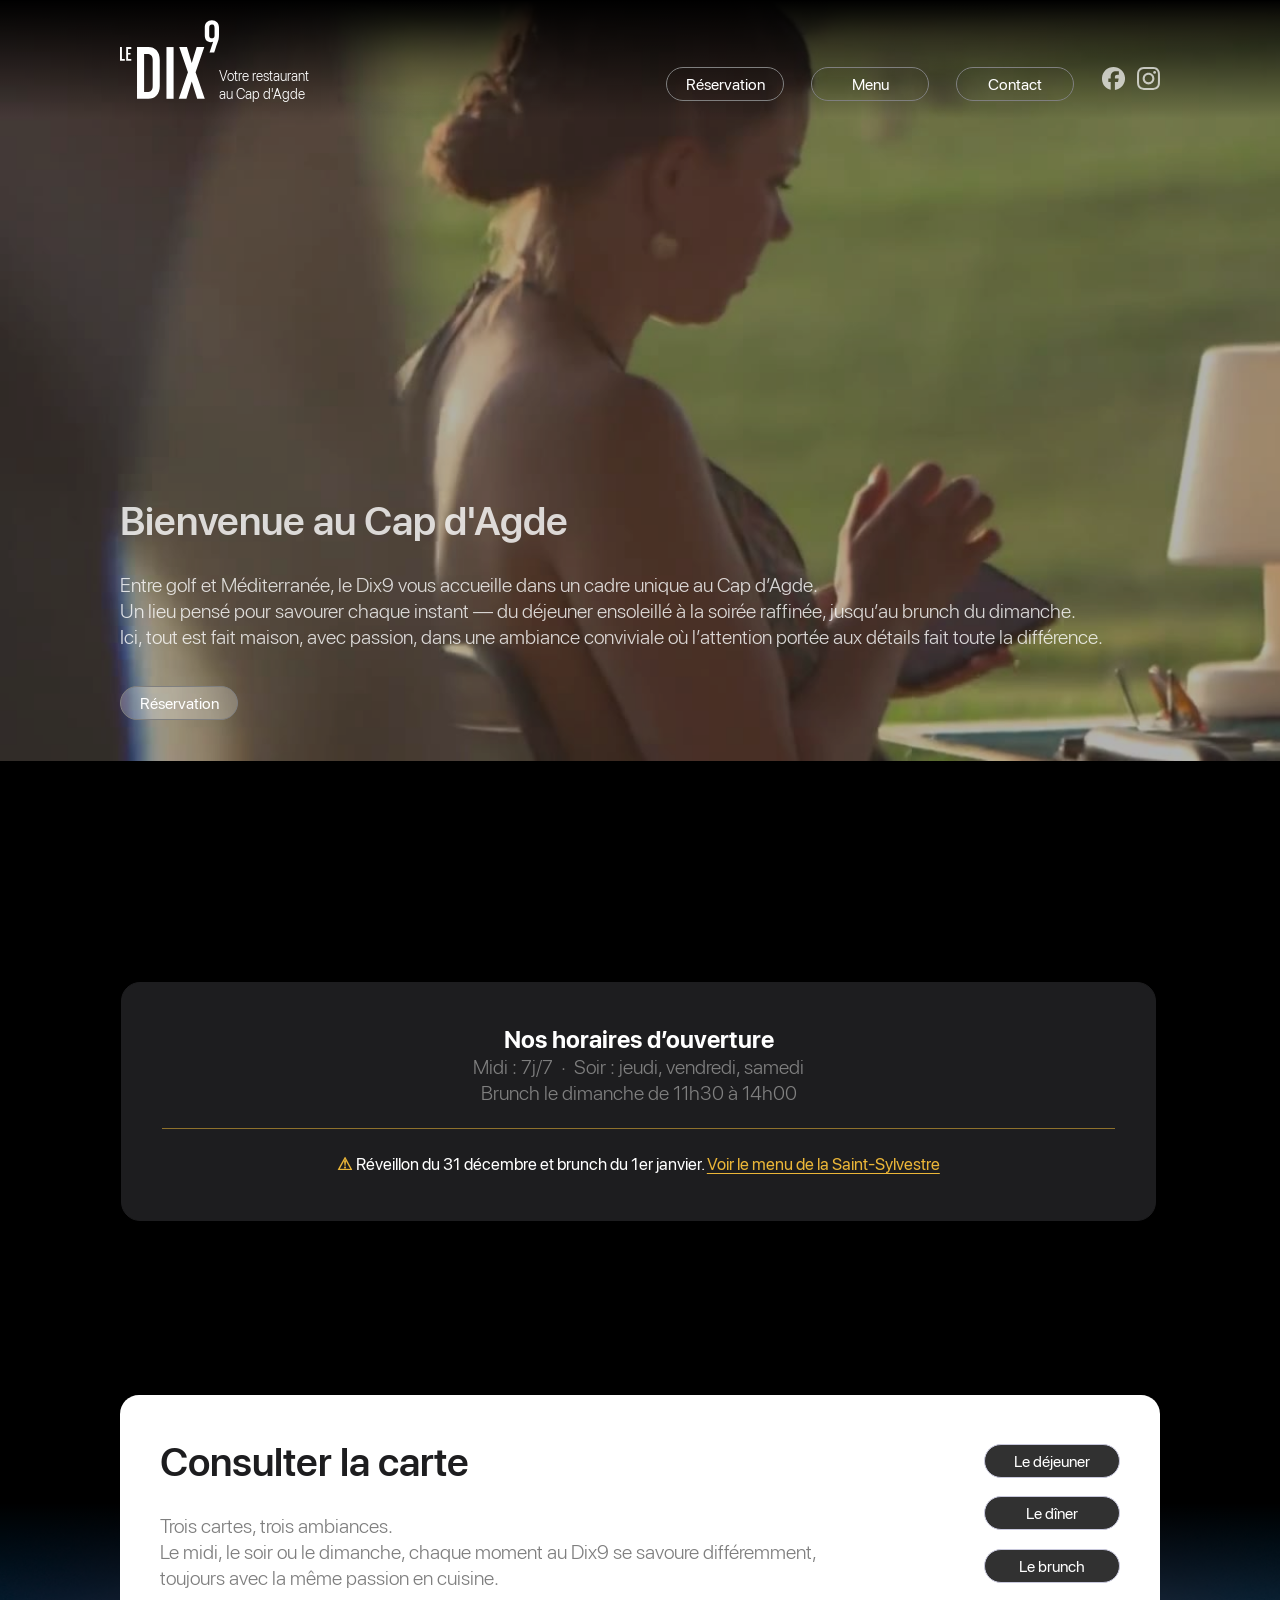
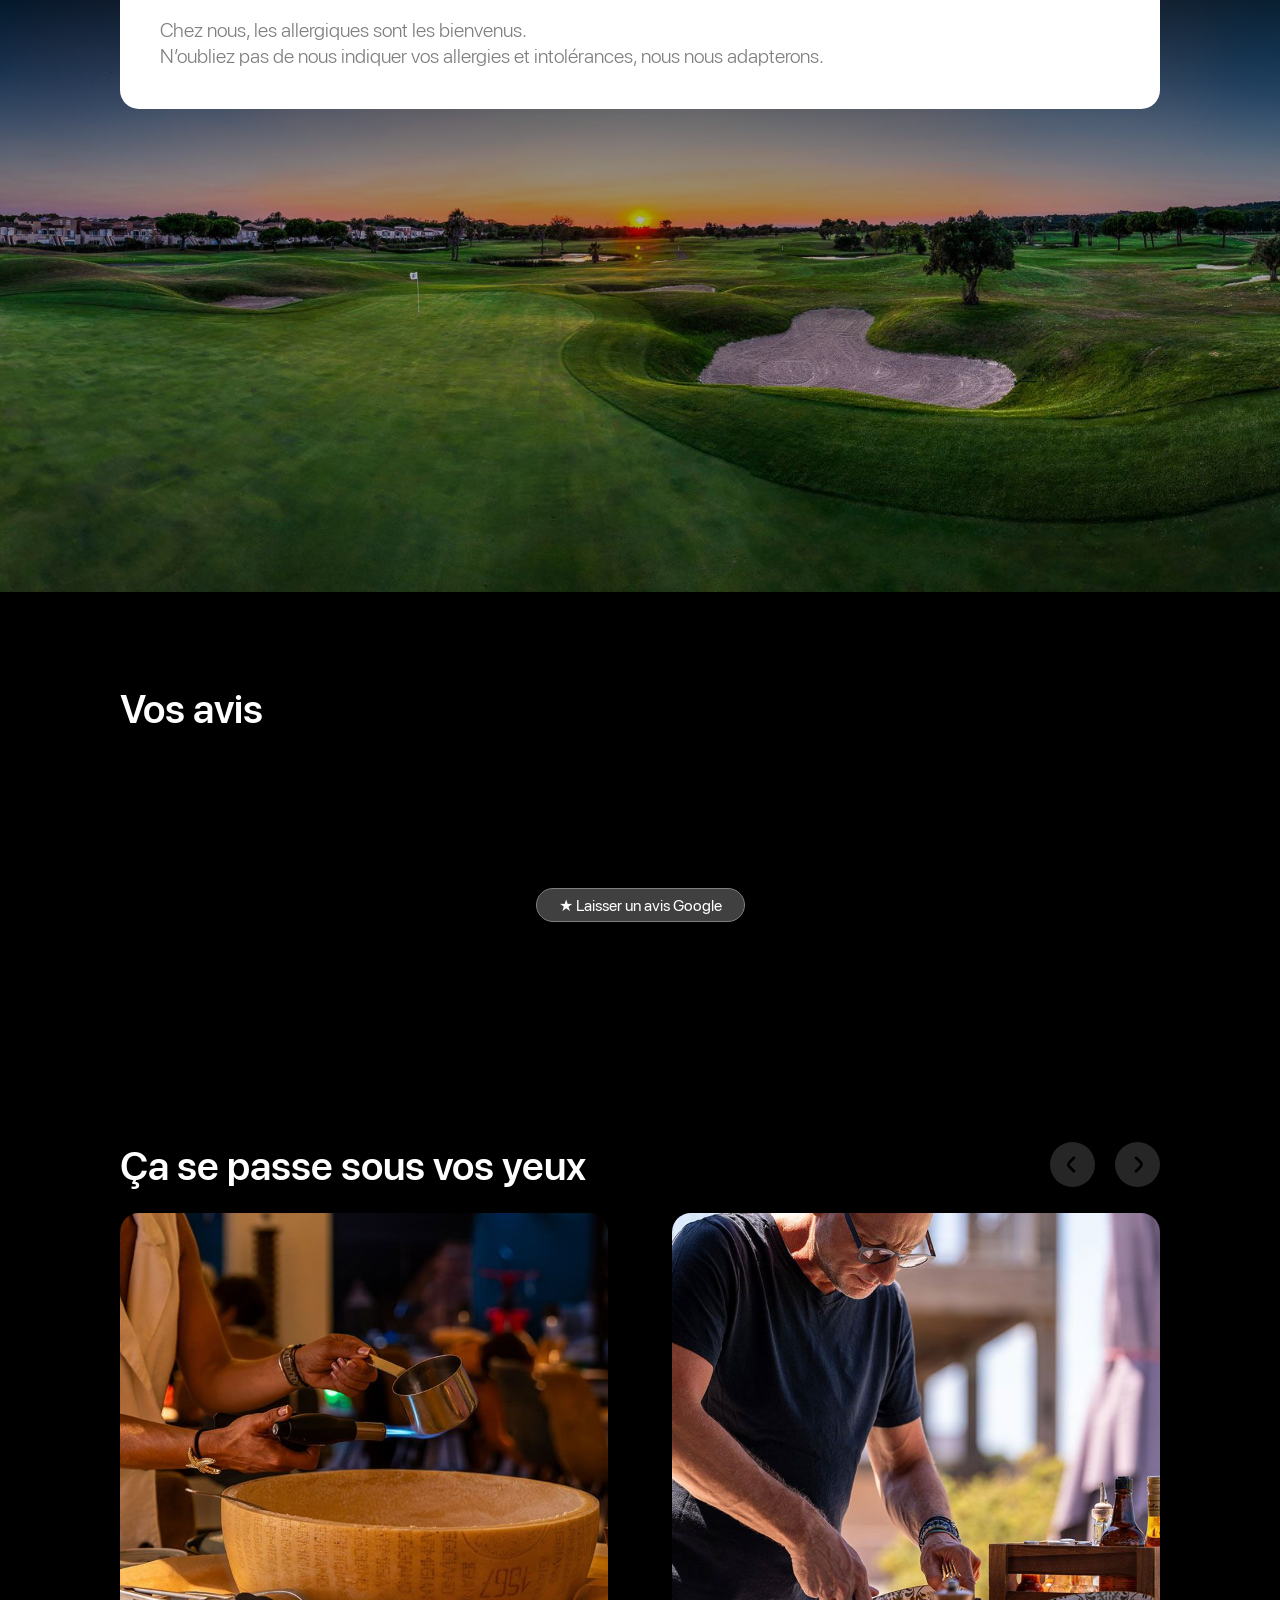
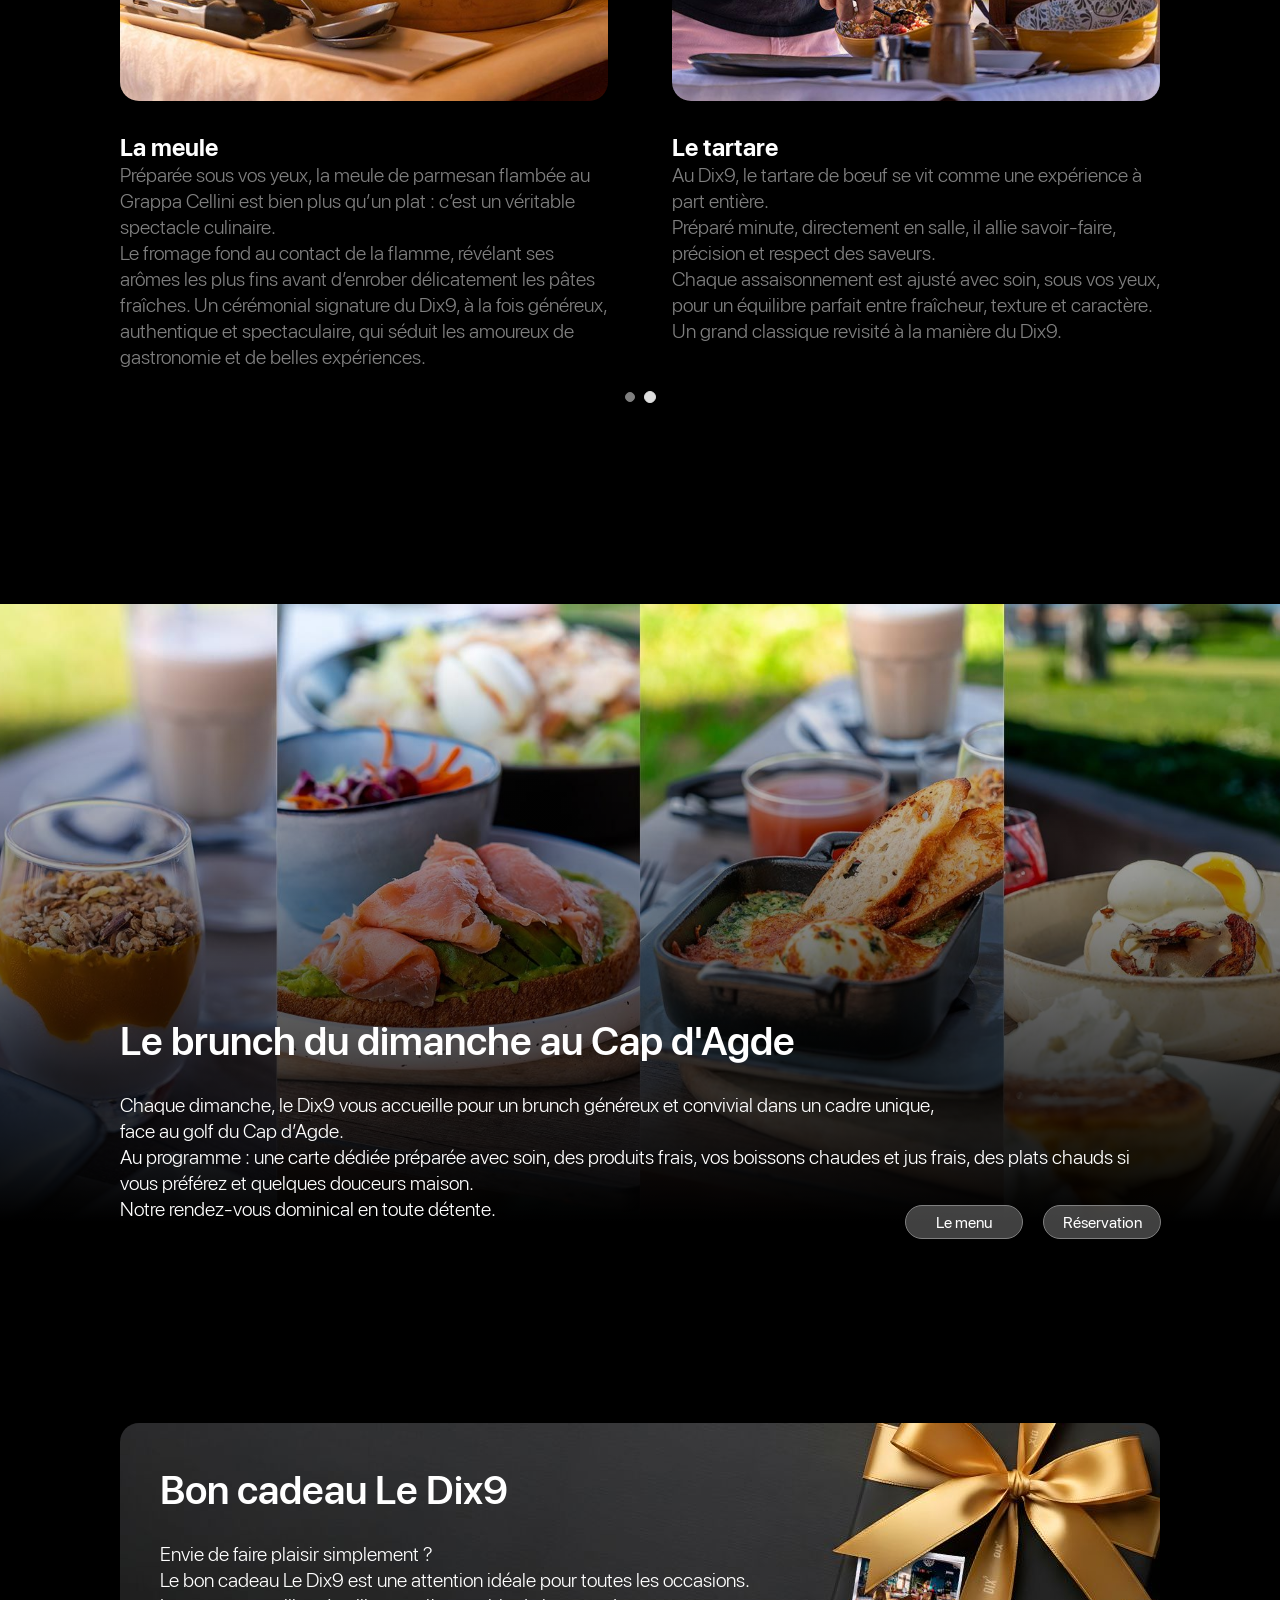
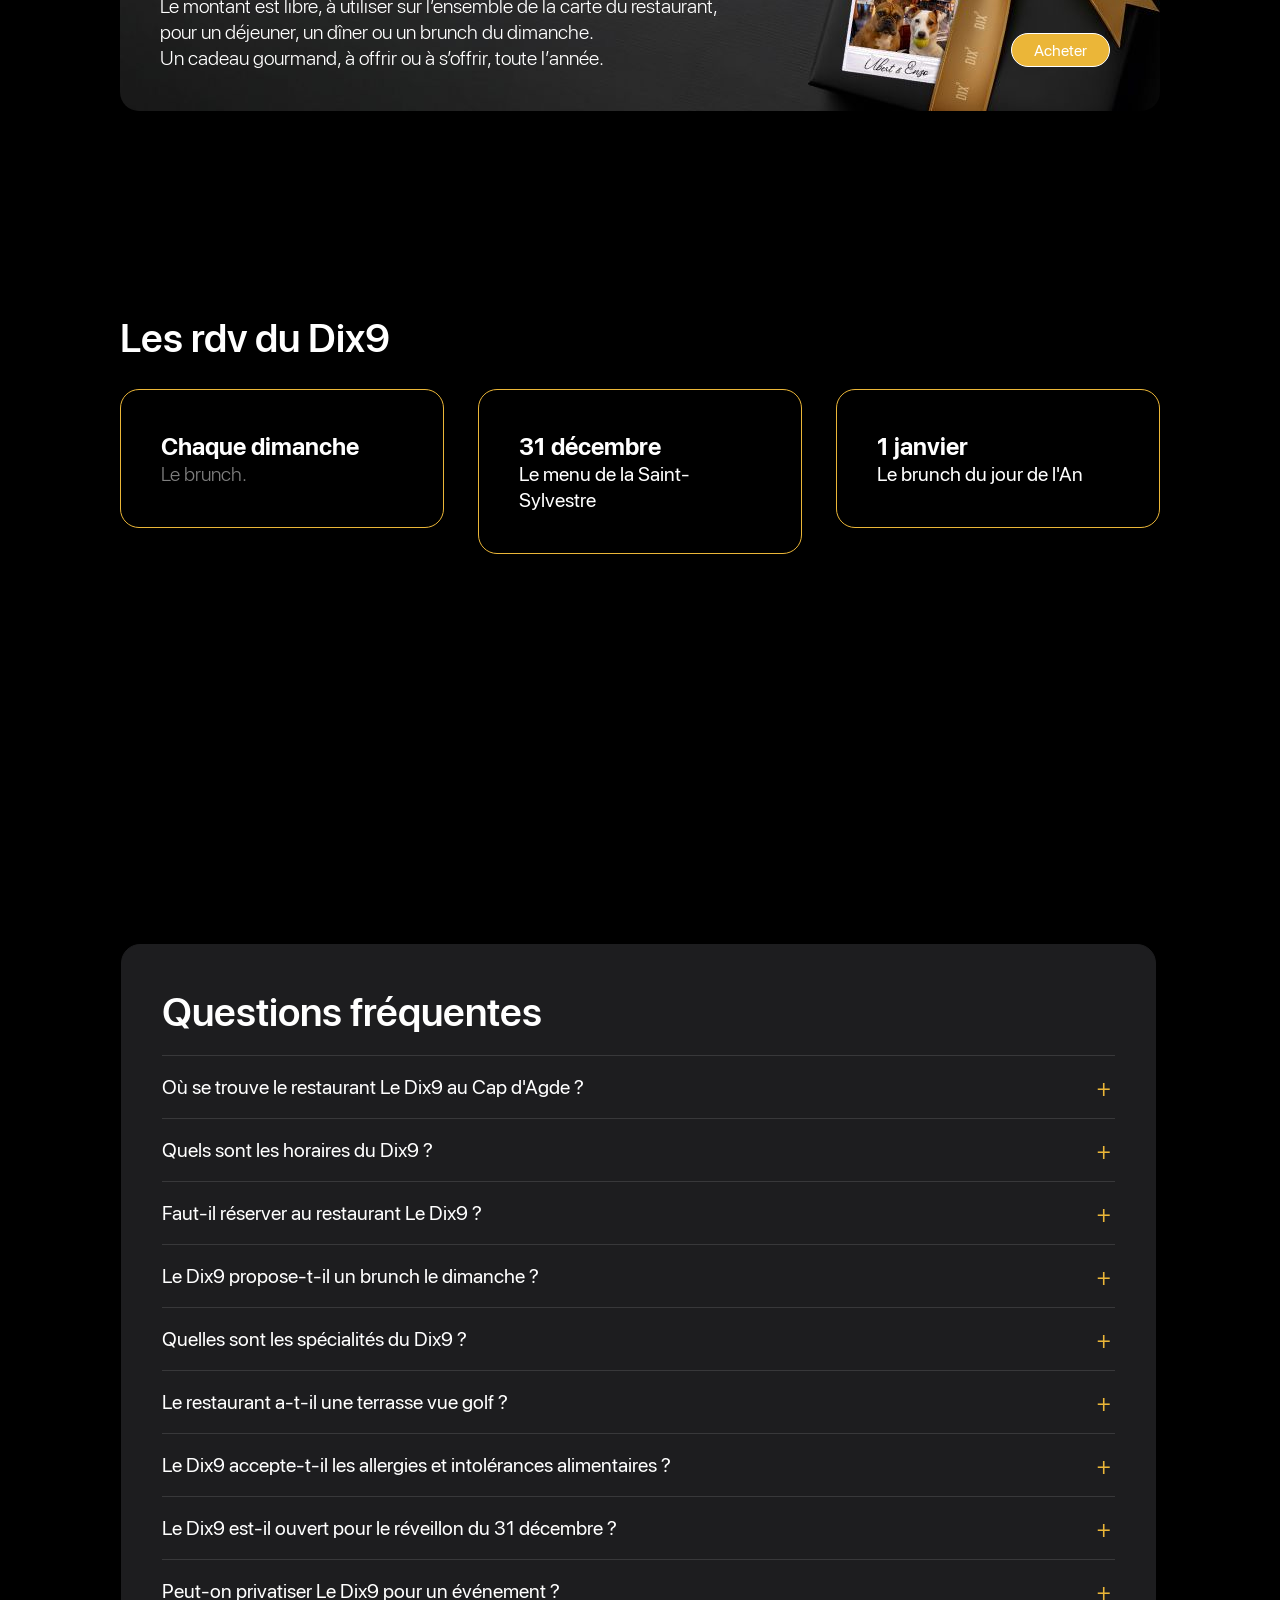
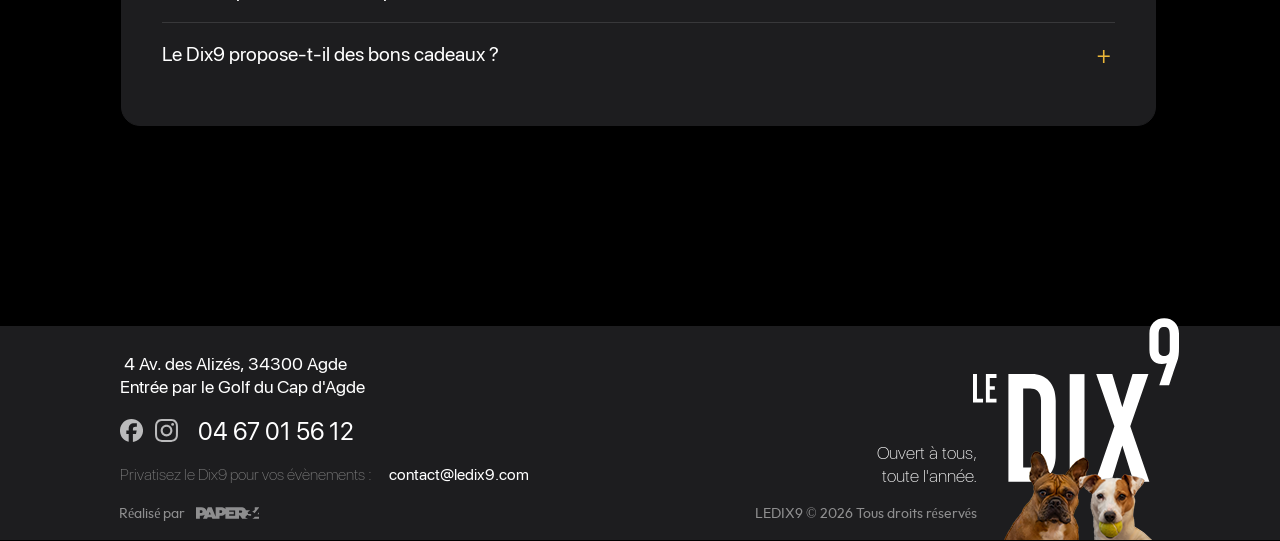
==== commit f0588d1d: "seo: page réveillon (H1, titre) + FAQ réveillon sur l'accueil + meta dîner à jour - H1 « La Saint-Sy" ====
--- a/index.html
+++ b/index.html
@@ -260,7 +260,11 @@
   "@type": "FAQPage",
   "speakable": {
     "@type": "SpeakableSpecification",
-    "cssSelector": [".reveal h1", ".reveal h2", ".rounded-corners h2"]
+    "cssSelector": [
+      ".reveal h1",
+      ".reveal h2",
+      ".rounded-corners h2"
+    ]
   },
   "mainEntity": [
     {
@@ -277,6 +281,14 @@
       "acceptedAnswer": {
         "@type": "Answer",
         "text": "Le Dix9 est ouvert le midi 7 jours sur 7 : déjeuner de 12h à 14h du lundi au samedi, et brunch le dimanche de 11h30 à 14h00. Le soir, le restaurant est ouvert le jeudi, le vendredi et le samedi, de 19h30 à 21h30. Ouvert toute l'année."
+      }
+    },
+    {
+      "@type": "Question",
+      "name": "Le Dix9 est-il ouvert pour le réveillon du 31 décembre ?",
+      "acceptedAnswer": {
+        "@type": "Answer",
+        "text": "Oui. Le jeudi 31 décembre 2026, le Dix9 propose un menu de la Saint-Sylvestre en six temps à 110 € par personne, deux coupes de champagne comprises, avec un accord mets et vins à 40 € en supplément. Le 1er janvier, le brunch de la nouvelle année est servi dès 11h00 à 40 €. Réservation au 04 67 01 56 12."
       }
     },
     {
@@ -733,6 +745,10 @@
        <p>Oui, le Dix9 accueille volontiers les clients ayant des allergies ou intolérances. Il suffit de prévenir l'équipe lors de la réservation ou à l'arrivée — la cuisine s'adaptera à vos besoins.</p>
       </details>
       <details class="d9faq-item">
+       <summary>Le Dix9 est-il ouvert pour le réveillon du 31 décembre ?</summary>
+       <p>Oui. Le jeudi 31 décembre 2026, le Dix9 propose un <a href="reveillon-saint-sylvestre.html">menu de la Saint-Sylvestre</a> en six temps à 110 € par personne, deux coupes de champagne comprises, avec un accord mets et vins à 40 € en supplément. Le 1er janvier, le brunch de la nouvelle année est servi dès 11h00 à 40 €. Réservation au 04 67 01 56 12.</p>
+      </details>
+      <details class="d9faq-item">
        <summary>Peut-on privatiser Le Dix9 pour un événement ?</summary>
        <p>Oui, le Dix9 peut être privatisé pour vos événements (mariage, séminaire, anniversaire, repas d'entreprise). Pour toute demande, contactez contact@ledix9.com.</p>
       </details>
